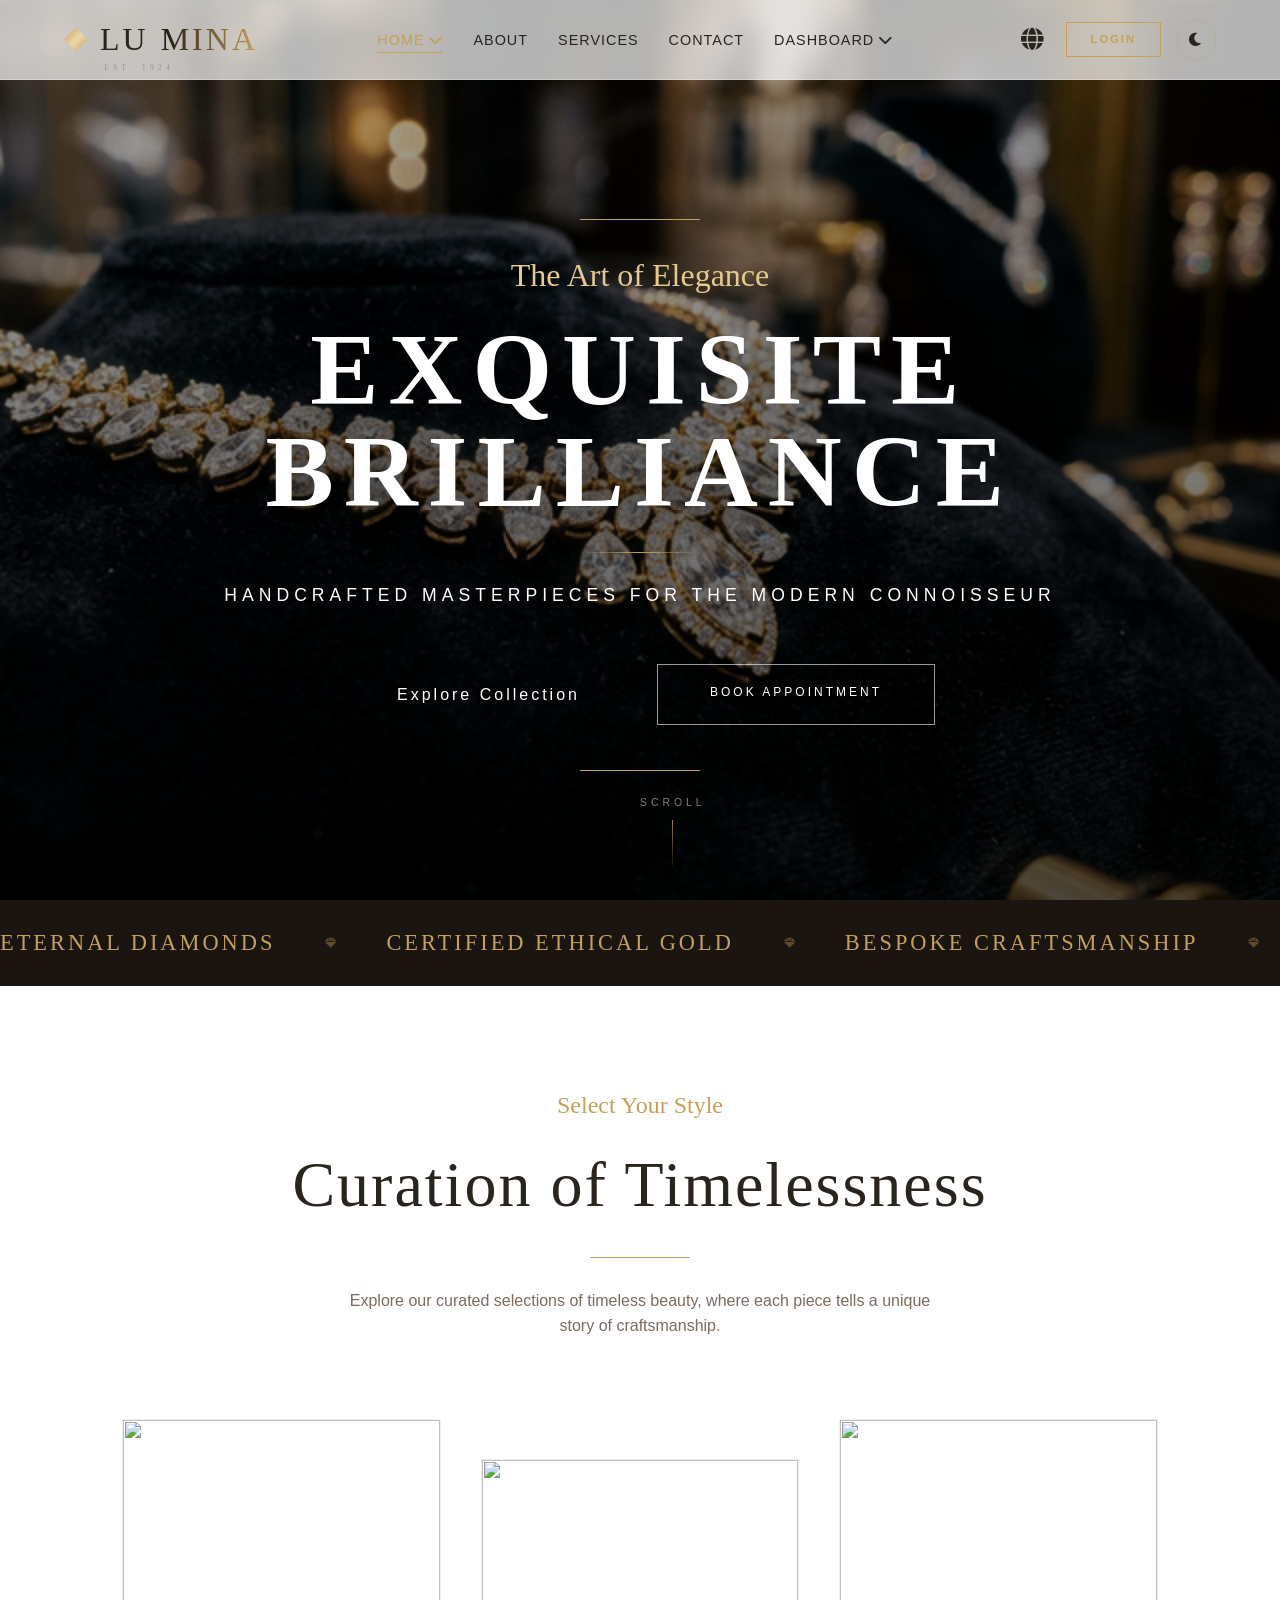
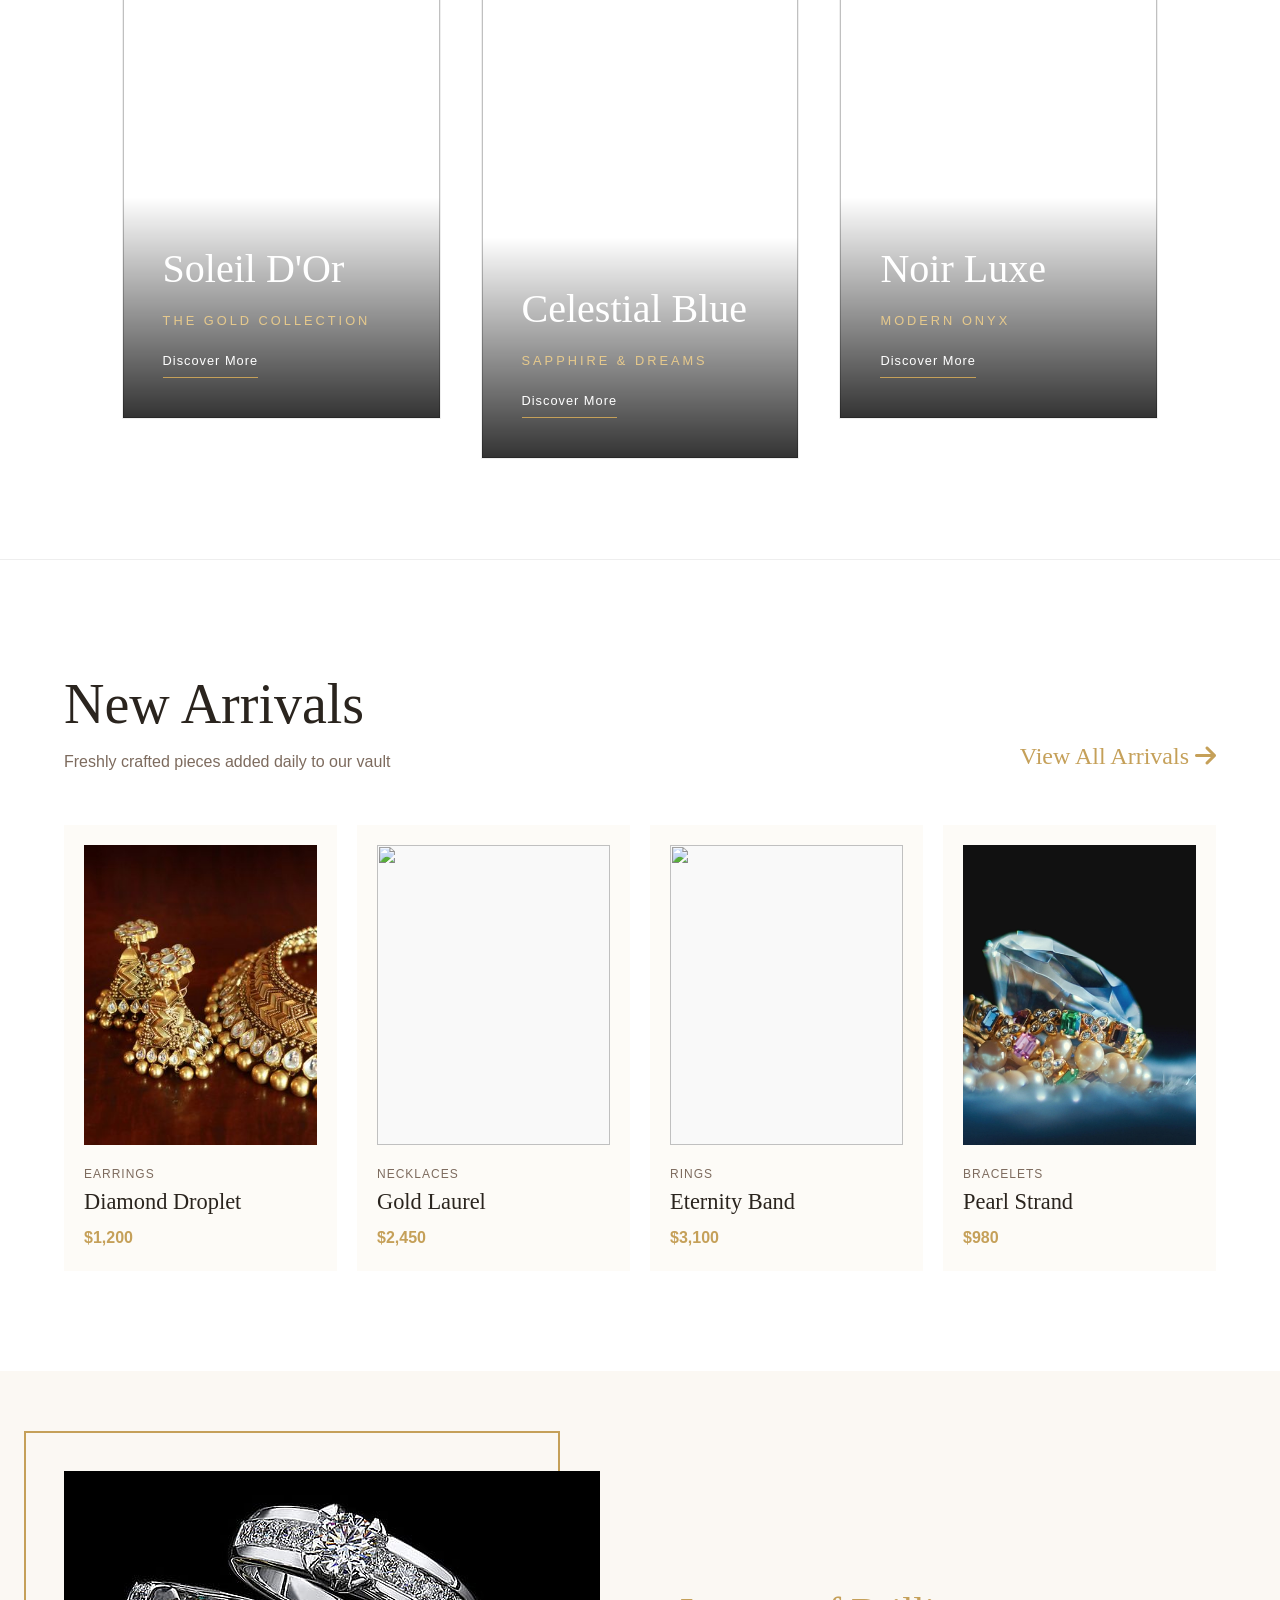
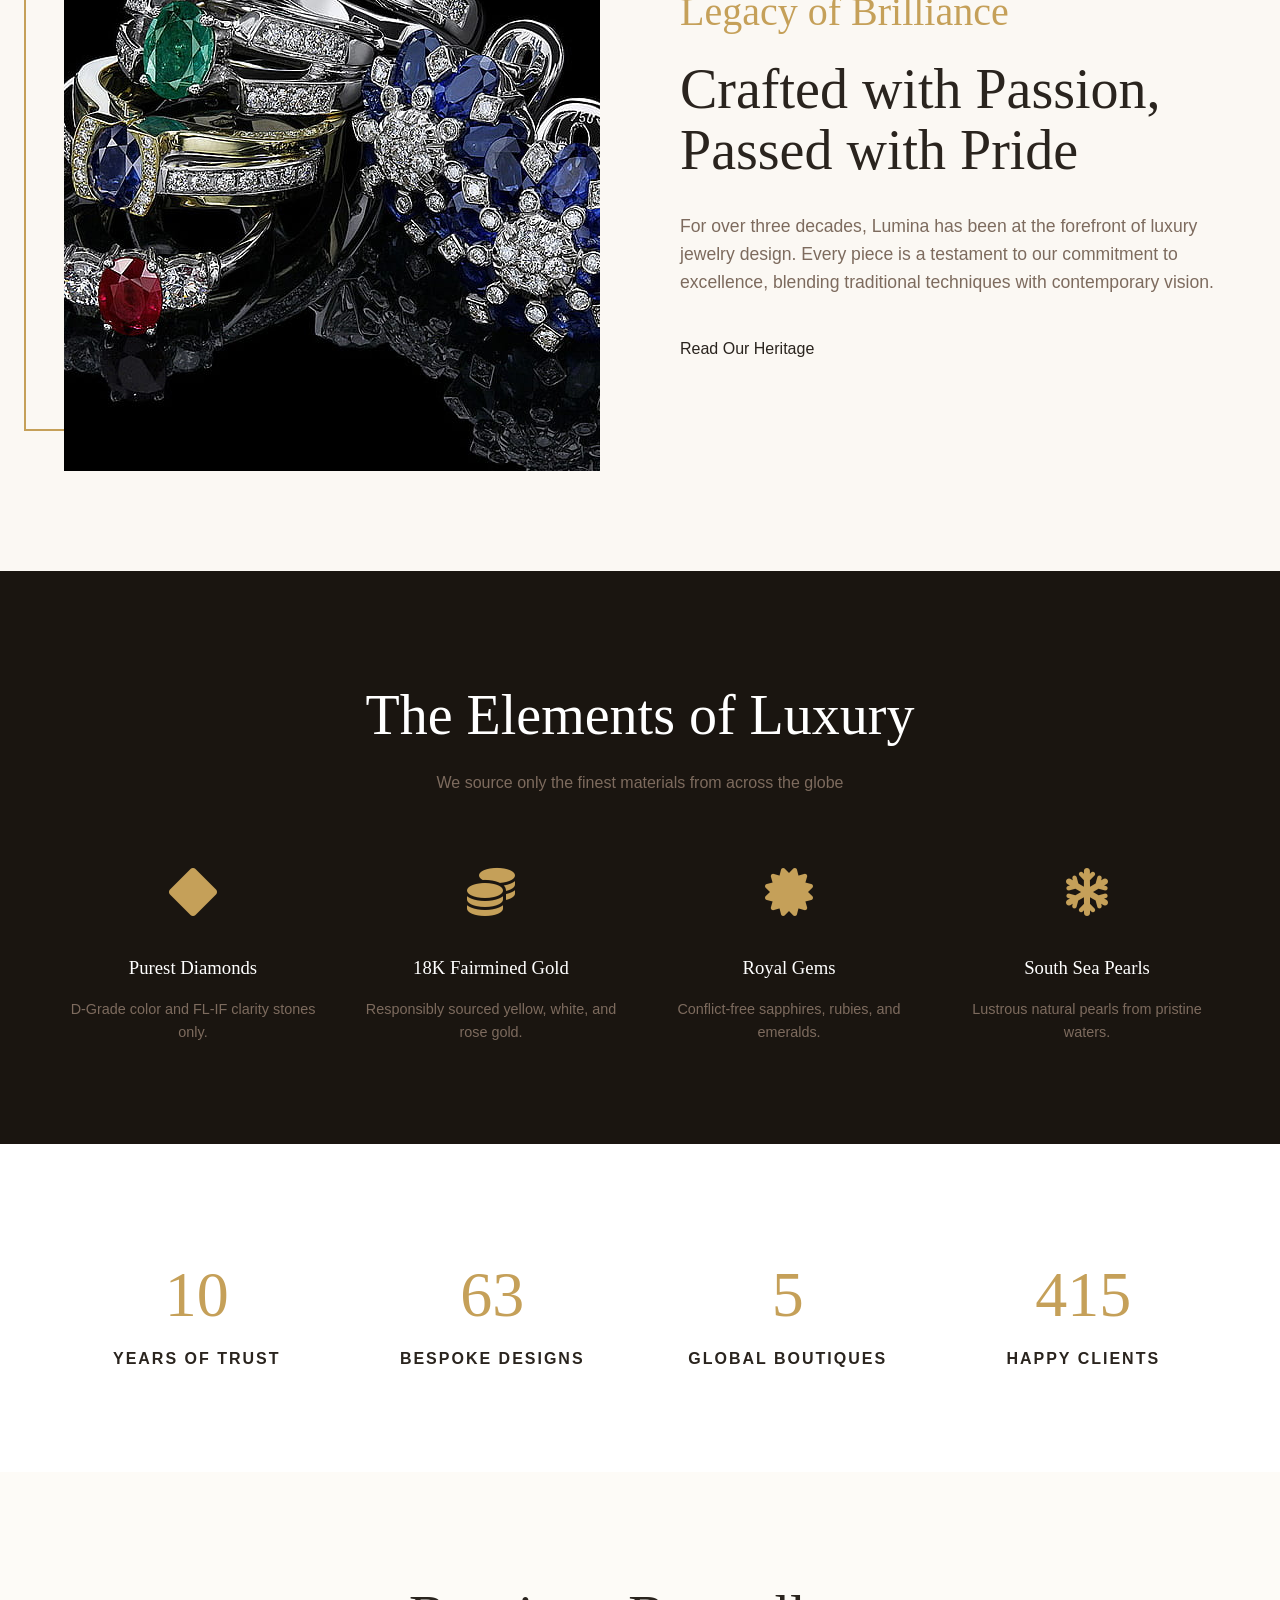
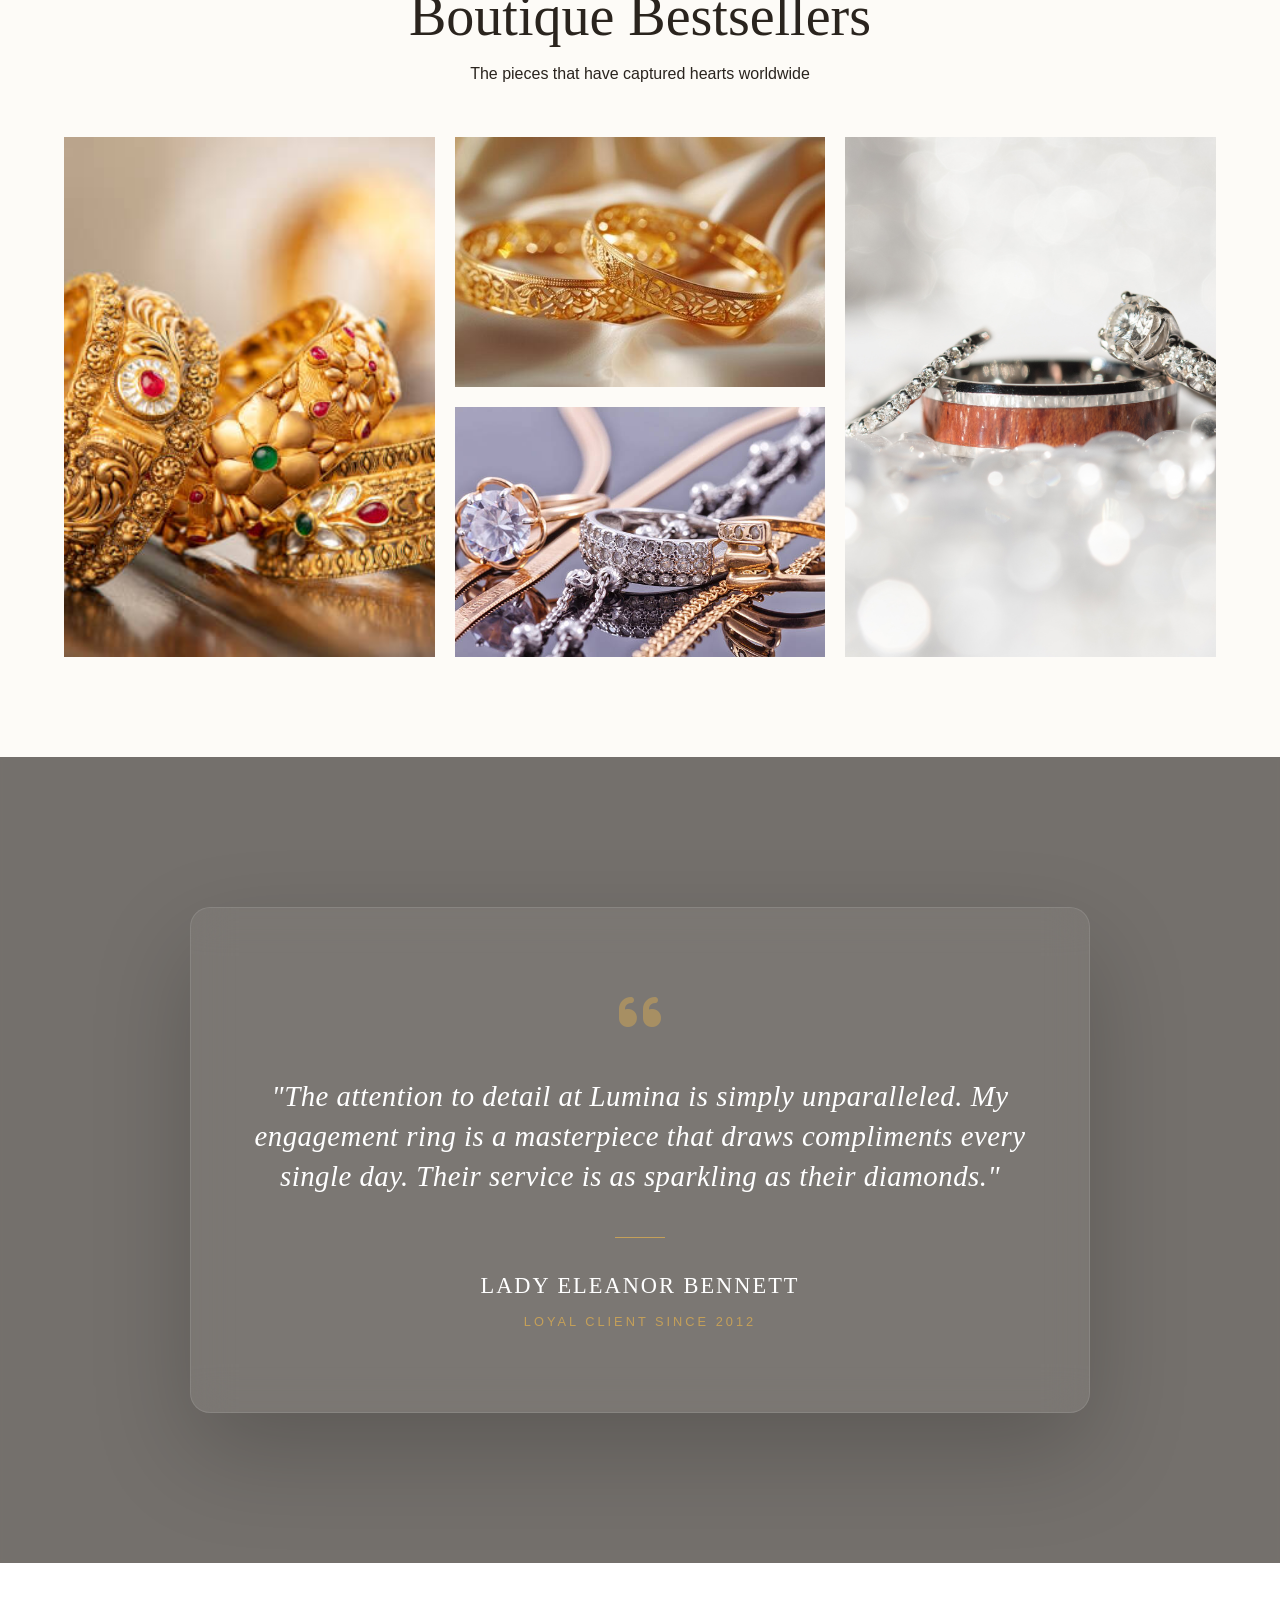
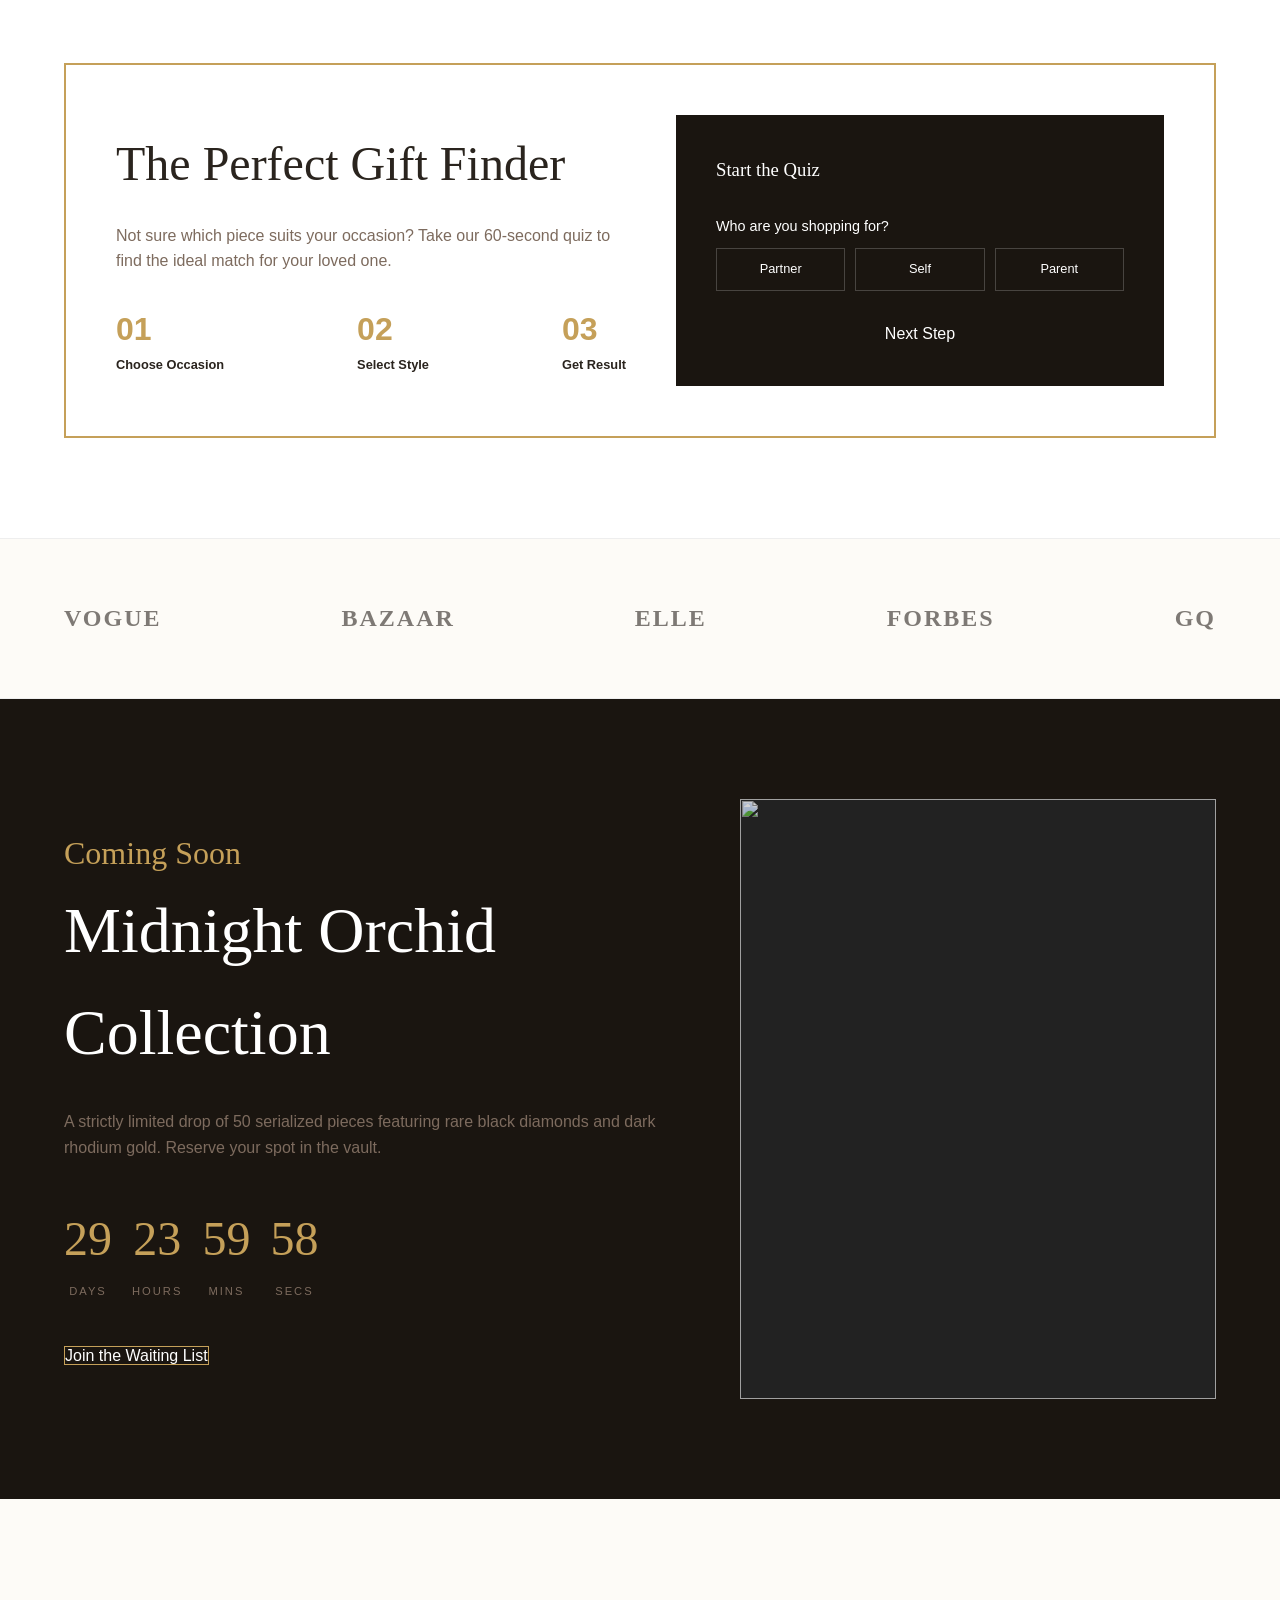
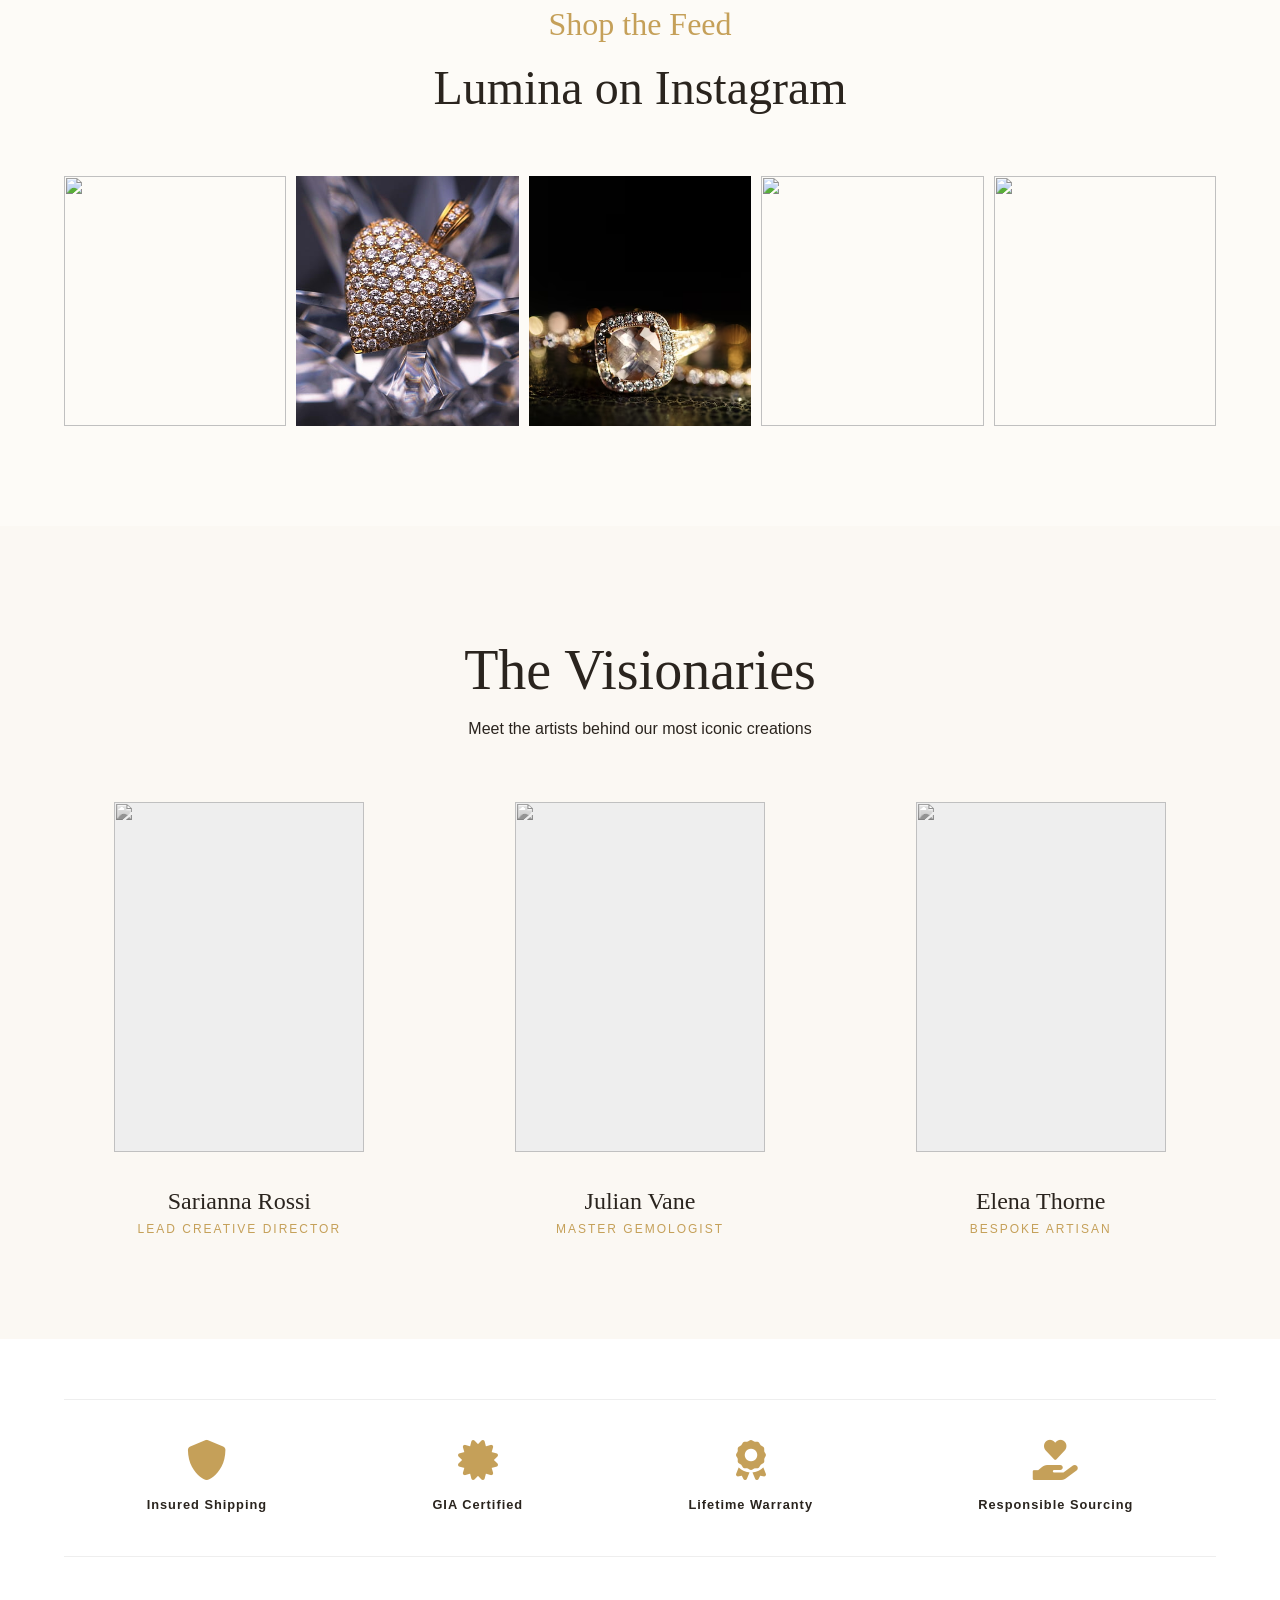
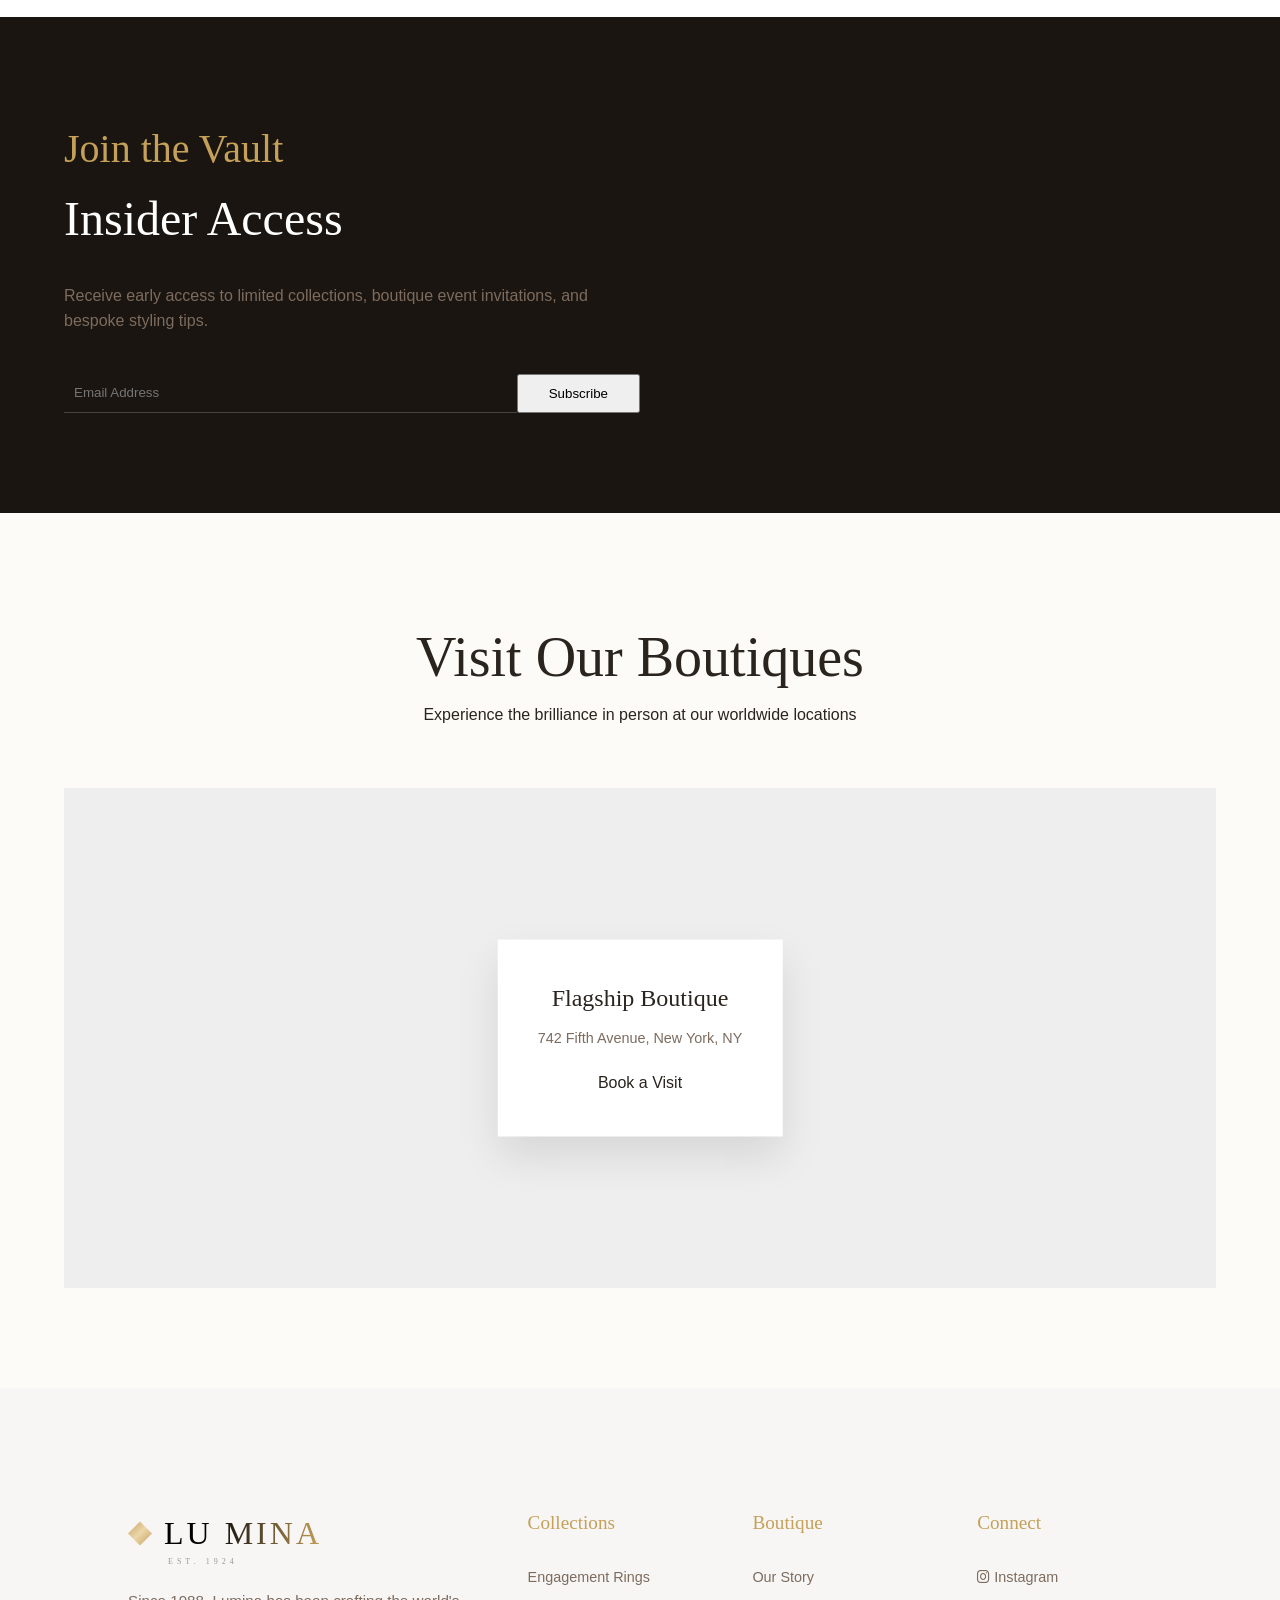
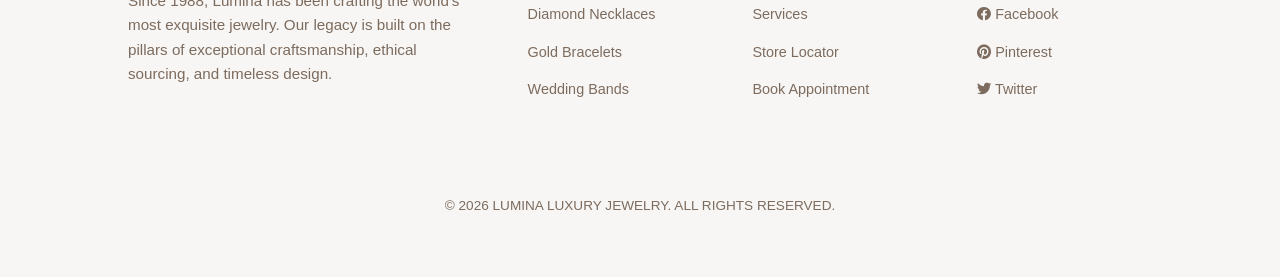
==== index.html @ 48d7bd96 "Standardize mobile navigation, optimize page layouts, and add active link indicators" ====
<!DOCTYPE html>
<html lang="en" dir="ltr">

<head>
    <meta charset="UTF-8">
    <meta name="viewport" content="width=device-width, initial-scale=1.0">
    <title>LUMINA | Premium Jewelry Store</title>

    <!-- Favicon -->
    <link rel="icon" type="image/svg+xml" href="favicon.svg">
    <link rel="icon" type="image/png" sizes="32x32" href="favicon.png">
    <link rel="apple-touch-icon" sizes="180x180" href="favicon.png">

    <meta name="description"
        content="Experience the ultimate in luxury jewelry. Exquisite diamonds, gold, and precious gems crafted for elegance.">
    <!-- CSS Links -->
    <link rel="stylesheet" href="css/style.css">
    <link rel="stylesheet" href="css/animations.css">
    <link rel="stylesheet" href="css/rtl.css">
    <link rel="stylesheet" href="css/mobile-nav.css">
    <link rel="stylesheet" href="css/theme.css">

    <!-- Font Awesome for Icons -->
    <link rel="stylesheet" href="https://cdnjs.cloudflare.com/ajax/libs/font-awesome/6.0.0/css/all.min.css">
</head>

<body>

    <!-- Header -->
    <header id="main-header">
        <a href="index.html" class="logo">LU<span>MINA</span></a>

        <nav>
            <ul>
                <li class="dropdown">
                    <a href="#" class="nav-link active">Home <i class="fas fa-chevron-down"></i></a>
                    <ul class="dropdown-menu">
                        <li><a href="index.html" class="active">Home 1</a></li>
                        <li><a href="home2.html">Home 2</a></li>
                    </ul>
                </li>
                <li><a href="about.html" class="nav-link">About</a></li>
                <li><a href="services.html" class="nav-link">Services</a></li>
                <li><a href="contact.html" class="nav-link">Contact</a></li>
                <li class="dropdown">
                    <a href="#" class="nav-link">Dashboard <i class="fas fa-chevron-down"></i></a>
                    <ul class="dropdown-menu">
                        <li><a href="user-dashboard.html">User Dashboard</a></li>
                        <li><a href="admin-dashboard.html">Admin Dashboard</a></li>
                    </ul>
                </li>
                <li class="mobile-only">
                    <a href="login.html" class="nav-login-btn">Login</a>
                </li>
            </ul>
        </nav>

        <div class="header-utils">
            <div class="desktop-only">
                <div class="globe-icon" title="Global">
                    <i class="fas fa-globe"></i>
                </div>
            </div>
            <a href="login.html" class="login-btn desktop-only">Login</a>
            <div class="mobile-globe">
                <div class="globe-icon" title="Toggle RTL/LTR">
                    <i class="fas fa-globe"></i>
                </div>
            </div>
            <button class="theme-toggle" id="theme-toggle" aria-label="Toggle dark/light mode" title="Toggle theme">
                <i class="fas fa-moon icon-moon"></i>
                <i class="fas fa-sun icon-sun"></i>
            </button>
            <button class="mobile-menu-toggle" id="menu-toggle" aria-label="Open navigation menu" aria-expanded="false">
                <span class="bar"></span>
                <span class="bar"></span>
                <span class="bar"></span>
            </button>
        </div>

    </header>

    <!-- Main Content -->
    <main>

        <!-- SECTION 01: HERO — Cinematic Entrance -->
        <section id="hero"
            style="padding: 90px 0 0; height: 100vh; display: flex; align-items: center; justify-content: center; position: relative; overflow: hidden;">

            <!-- Background layer: Ken Burns slow zoom -->
            <div style="
                position: absolute; inset: 0;
                background: url('assets/hero-bg.png') center/cover no-repeat;
                animation: heroBgZoom 10s ease-out forwards;
                transform-origin: center center;
            "></div>

            <!-- Dark gradient overlay -->
            <div
                style="position: absolute; inset: 0; background: linear-gradient(to bottom, rgba(0,0,0,0.3) 0%, rgba(0,0,0,0.55) 60%, rgba(0,0,0,0.7) 100%);">
            </div>

            <!-- Gold shimmer sweep (once on load) -->
            <div style="position: absolute; inset: 0; overflow: hidden; pointer-events: none; z-index: 1;">
                <div style="
                    position: absolute; top: 0; left: -100%;
                    width: 60%; height: 100%;
                    background: linear-gradient(105deg, transparent 40%, rgba(197,160,89,0.08) 50%, transparent 60%);
                    animation: heroShimmerSweep 2.4s ease forwards;
                    animation-delay: 0.5s;
                "></div>
            </div>

            <!-- Content -->
            <div style="z-index: 2; text-align: center; color: white; max-width: 1200px; padding: 20px 40px;">

                <!-- Thin gold line — expands from center -->
                <div style="
                    width: 0; height: 1px;
                    background: var(--accent-gold);
                    margin: 0 auto 30px;
                    animation: lineExpand 0.8s ease forwards;
                    animation-delay: 0.3s;
                "></div>

                <!-- Script tagline — fades in from above -->
                <span class="accent-font" style="
                    font-size: 2rem; display: block; margin-bottom: 18px;
                    color: var(--accent-gold-light);
                    opacity: 0;
                    animation: heroFadeDown 0.9s ease forwards;
                    animation-delay: 0.8s;
                ">The Art of Elegance</span>

                <!-- Main headline — rises up boldly -->
                <h1 class="hero-headline" style="
                    font-size: clamp(3.5rem, 8vw, 6.5rem);
                    line-height: 1; margin-bottom: 28px;
                    letter-spacing: 10px; text-transform: uppercase; font-weight: 700;
                    text-shadow: 0 10px 40px rgba(0,0,0,0.6);
                    opacity: 0;
                    animation: heroRiseUp 1.1s cubic-bezier(0.22, 1, 0.36, 1) forwards;
                    animation-delay: 1.2s;
                ">Exquisite<br>Brilliance</h1>

                <!-- Gold divider line -->
                <div style="
                    width: 0; height: 1px;
                    background: linear-gradient(to right, transparent, var(--accent-gold), transparent);
                    margin: 0 auto 28px;
                    animation: lineExpand 0.8s ease forwards;
                    animation-delay: 1.8s;
                "></div>

                <!-- Subheading — fades up -->
                <p class="hero-subheading" style="
                    font-size: 1.1rem; letter-spacing: 5px; text-transform: uppercase;
                    margin-bottom: 55px; font-weight: 300; opacity: 0;
                    animation: heroFadeUp 1s ease forwards;
                    animation-delay: 2.1s;
                    padding: 0 10px;
                ">Handcrafted Masterpieces for the Modern Connoisseur</p>

                <!-- Buttons — pop in together (horizontal layout for desktop, vertical for mobile) -->
                <div class="hero-buttons" style="
                    display: flex; gap: 25px; justify-content: center;
                    opacity: 0;
                    animation: heroFadeUp 0.8s ease forwards;
                    animation-delay: 2.5s;
                ">
                    <a href="#collection" class="btn-gold" style="padding: 18px 52px; letter-spacing: 3px;">Explore
                        Collection</a>
                    <a href="#" style="
                        padding: 18px 52px; border: 1px solid rgba(255,255,255,0.6);
                        text-transform: uppercase; font-size: 0.75rem; letter-spacing: 3px;
                        color: white; background: transparent; transition: all 0.3s;
                    ">Book Appointment</a>
                </div>

                <!-- Mobile-specific styles -->
                <style>
                    @media (max-width: 768px) {
                        .hero-buttons {
                            flex-direction: column !important;
                            gap: 20px !important;
                            align-items: center !important;
                        }

                        .hero-buttons a {
                            width: 100% !important;
                            max-width: 300px !important;
                            text-align: center !important;
                            display: block !important;
                        }

                        .hero-subheading {
                            padding: 0 20px !important;
                            font-size: 0.9rem !important;
                        }

                        .hero-headline {
                            font-size: clamp(2.5rem, 6vw, 4rem) !important;
                            letter-spacing: 6px !important;
                        }

                        .collection-grid {
                            grid-template-columns: 1fr !important;
                            gap: 30px !important;
                            padding: 0 5% !important;
                        }

                        .collection-item {
                            height: 400px !important;
                            margin-top: 0 !important;
                        }

                        .arrivals-grid {
                            grid-template-columns: 1fr !important;
                            gap: 25px !important;
                        }

                        .arrivals-header {
                            flex-direction: column !important;
                            align-items: center !important;
                            text-align: center !important;
                            gap: 20px !important;
                        }

                        #craft {
                            flex-direction: column !important;
                            padding: 80px 20px !important;
                            gap: 60px !important;
                        }

                        #craft .reveal-left,
                        #craft .reveal-right {
                            flex: none !important;
                            width: 100% !important;
                        }

                        #craft .reveal-left {
                            margin-bottom: 20px;
                        }

                        #craft .reveal-left>div:first-child {
                            height: 400px !important;
                        }

                        #craft .reveal-left>div[style*="border"] {
                            top: -20px !important;
                            left: -20px !important;
                            width: 100% !important;
                            height: 100% !important;
                        }

                        #craft .reveal-right {
                            text-align: center !important;
                        }

                        #craft .reveal-right h2 {
                            font-size: 2.5rem !important;
                        }

                        #materials {
                            padding: 80px 5% !important;
                        }

                        #materials>div[style*="grid"] {
                            grid-template-columns: repeat(2, 1fr) !important;
                            gap: 30px 15px !important;
                        }

                        #materials h2 {
                            font-size: 2.5rem !important;
                        }

                        #stats>div[style*="grid"] {
                            grid-template-columns: repeat(2, 1fr) !important;
                            gap: 40px 15px !important;
                        }

                        .stat-number {
                            font-size: 3rem !important;
                        }

                        #bestsellers {
                            padding: 10px 5% 40px !important;
                        }

                        #bestsellers>div:first-child {
                            margin-bottom: 0 !important;
                        }

                        #bestsellers h2 {
                            margin: 0 !important;
                        }

                        #bestsellers p {
                            display: none !important;
                        }

                        #bestsellers>div:last-child {
                            margin-top: -20px !important;
                        }

                        #bestsellers>div[style*="grid"] {
                            grid-template-columns: 1fr !important;
                            grid-auto-rows: auto !important;
                            gap: 30px !important;
                        }

                        #bestsellers .reveal {
                            grid-row: auto !important;
                            height: 400px !important;
                        }

                        #gift-finder>div {
                            flex-direction: column !important;
                            padding: 30px !important;
                        }

                        #gift-finder .reveal-left {
                            padding-right: 0 !important;
                            margin-bottom: 40px;
                        }

                        #gift-finder .reveal-right {
                            width: 100% !important;
                        }

                        #press>div {
                            flex-wrap: wrap !important;
                            justify-content: center !important;
                            gap: 30px !important;
                        }

                        #limited-drop {
                            flex-direction: column !important;
                            gap: 60px !important;
                            padding: 80px 20px !important;
                        }

                        #limited-drop .reveal-left,
                        #limited-drop .reveal-right {
                            flex: none !important;
                            width: 100% !important;
                        }

                        #limited-drop h2 {
                            font-size: 2.5rem !important;
                        }

                        #limited-drop .reveal-right {
                            height: 400px !important;
                        }

                        #timeline>div:last-child {
                            flex-direction: column !important;
                            align-items: center !important;
                            gap: 40px !important;
                        }

                        #timeline .reveal {
                            width: 100% !important;
                            margin-top: 0 !important;
                        }

                        #timeline>div:last-child>div:nth-child(even) {
                            margin-top: 0 !important;
                        }

                        #instagram>div:last-child {
                            grid-template-columns: 1fr !important;
                        }

                        #designers>div:last-child {
                            grid-template-columns: 1fr !important;
                            gap: 40px !important;
                        }

                        #trust>div {
                            display: grid !important;
                            grid-template-columns: repeat(2, 1fr) !important;
                            gap: 40px 20px !important;
                            padding: 40px 0 !important;
                            justify-items: center !important;
                        }

                        #newsletter {
                            flex-direction: column !important;
                        }

                        #newsletter .reveal-left {
                            padding: 60px 5% !important;
                        }

                        #newsletter .reveal-right {
                            height: 300px !important;
                        }
                    }
                </style>

                <!-- Bottom thin gold line -->
                <div style="
                    width: 0; height: 1px;
                    background: var(--accent-gold);
                    margin: 45px auto 0;
                    animation: lineExpand 0.8s ease forwards;
                    animation-delay: 2.8s;
                "></div>
            </div>

            <!-- Scroll indicator -->
            <div style="
                position: absolute; bottom: 30px; left: 50%; transform: translateX(-50%);
                display: flex; flex-direction: column; align-items: center; gap: 8px;
                opacity: 0; animation: heroFadeUp 1s ease forwards; animation-delay: 3.2s;
                z-index: 3;
            ">
                <span
                    style="font-size: 0.65rem; letter-spacing: 4px; text-transform: uppercase; color: rgba(255,255,255,0.5);">Scroll</span>
                <div
                    style="width: 1px; height: 50px; background: linear-gradient(to bottom, rgba(197,160,89,0.8), transparent); animation: scrollPulse 1.5s ease-in-out infinite; animation-delay: 3.5s;">
                </div>
            </div>
        </section>

        <!-- SECTION 02: BRAND MARQUEE -->
        <section id="marquee" style="padding: 25px 0; background: var(--secondary-bg); overflow: hidden; width: 100%;">
            <!-- Single row train ticker: two copies side by side, animated left -->
            <div style="display: flex; width: max-content; animation: marquee 22s linear infinite;">
                <!-- Copy 1 -->
                <div style="display: flex; align-items: center; gap: 50px; padding-right: 50px; white-space: nowrap;">
                    <span
                        style="color: var(--accent-gold); font-family: var(--font-serif); font-size: 1.4rem; letter-spacing: 3px; text-transform: uppercase;">Eternal
                        Diamonds</span>
                    <i class="fas fa-gem" style="color: rgba(197,160,89,0.4); font-size: 0.7rem;"></i>
                    <span
                        style="color: var(--accent-gold); font-family: var(--font-serif); font-size: 1.4rem; letter-spacing: 3px; text-transform: uppercase;">Certified
                        Ethical Gold</span>
                    <i class="fas fa-gem" style="color: rgba(197,160,89,0.4); font-size: 0.7rem;"></i>
                    <span
                        style="color: var(--accent-gold); font-family: var(--font-serif); font-size: 1.4rem; letter-spacing: 3px; text-transform: uppercase;">Bespoke
                        Craftsmanship</span>
                    <i class="fas fa-gem" style="color: rgba(197,160,89,0.4); font-size: 0.7rem;"></i>
                    <span
                        style="color: var(--accent-gold); font-family: var(--font-serif); font-size: 1.4rem; letter-spacing: 3px; text-transform: uppercase;">Limited
                        Edition Design</span>
                    <i class="fas fa-gem" style="color: rgba(197,160,89,0.4); font-size: 0.7rem;"></i>
                    <span
                        style="color: var(--accent-gold); font-family: var(--font-serif); font-size: 1.4rem; letter-spacing: 3px; text-transform: uppercase;">Milan
                        Atelier Heritage</span>
                    <i class="fas fa-gem" style="color: rgba(197,160,89,0.4); font-size: 0.7rem;"></i>
                    <span
                        style="color: var(--accent-gold); font-family: var(--font-serif); font-size: 1.4rem; letter-spacing: 3px; text-transform: uppercase;">GIA
                        Certified Gems</span>
                    <i class="fas fa-gem" style="color: rgba(197,160,89,0.4); font-size: 0.7rem;"></i>
                </div>
                <!-- Copy 2 — identical, creates the seamless loop -->
                <div style="display: flex; align-items: center; gap: 50px; padding-right: 50px; white-space: nowrap;">
                    <span
                        style="color: var(--accent-gold); font-family: var(--font-serif); font-size: 1.4rem; letter-spacing: 3px; text-transform: uppercase;">Eternal
                        Diamonds</span>
                    <i class="fas fa-gem" style="color: rgba(197,160,89,0.4); font-size: 0.7rem;"></i>
                    <span
                        style="color: var(--accent-gold); font-family: var(--font-serif); font-size: 1.4rem; letter-spacing: 3px; text-transform: uppercase;">Certified
                        Ethical Gold</span>
                    <i class="fas fa-gem" style="color: rgba(197,160,89,0.4); font-size: 0.7rem;"></i>
                    <span
                        style="color: var(--accent-gold); font-family: var(--font-serif); font-size: 1.4rem; letter-spacing: 3px; text-transform: uppercase;">Bespoke
                        Craftsmanship</span>
                    <i class="fas fa-gem" style="color: rgba(197,160,89,0.4); font-size: 0.7rem;"></i>
                    <span
                        style="color: var(--accent-gold); font-family: var(--font-serif); font-size: 1.4rem; letter-spacing: 3px; text-transform: uppercase;">Limited
                        Edition Design</span>
                    <i class="fas fa-gem" style="color: rgba(197,160,89,0.4); font-size: 0.7rem;"></i>
                    <span
                        style="color: var(--accent-gold); font-family: var(--font-serif); font-size: 1.4rem; letter-spacing: 3px; text-transform: uppercase;">Milan
                        Atelier Heritage</span>
                    <i class="fas fa-gem" style="color: rgba(197,160,89,0.4); font-size: 0.7rem;"></i>
                    <span
                        style="color: var(--accent-gold); font-family: var(--font-serif); font-size: 1.4rem; letter-spacing: 3px; text-transform: uppercase;">GIA
                        Certified Gems</span>
                    <i class="fas fa-gem" style="color: rgba(197,160,89,0.4); font-size: 0.7rem;"></i>
                </div>
            </div>
        </section>

        <!-- SECTION 03: FEATURED COLLECTIONS -->
        <section id="collection" style="background: #fff; border-bottom: 1px solid #eee;">
            <div style="text-align: center; margin-bottom: 80px;">
                <span class="accent-font"
                    style="font-size: 1.5rem; color: var(--accent-gold); display: block; margin-bottom: 10px;">Select
                    Your Style</span>
                <h2 class="reveal" style="font-size: 4rem; margin-bottom: 20px; letter-spacing: 2px;">Curation of
                    Timelessness</h2>
                <div class="reveal"
                    style="width: 100px; height: 1px; background: var(--accent-gold); margin: 0 auto 30px;"></div>
                <p class="reveal" style="max-width: 600px; margin: 0 auto; color: var(--text-muted);">Explore our
                    curated selections of timeless beauty, where each piece tells a unique story of craftsmanship.</p>
            </div>
            <div class="collection-grid"
                style="display: grid; grid-template-columns: repeat(3, 1fr); gap: 40px; padding: 0 5%;">
                <div class="collection-item reveal hover-zoom"
                    style="position: relative; height: 600px; border: 1px solid #eee; overflow: hidden;">
                    <img src="https://images.unsplash.com/photo-1599643477877-530eb83abc8e?auto=format&fit=crop&q=80&w=800"
                        style="width: 100%; height: 100%; object-fit: cover;">
                    <div
                        style="position: absolute; bottom: 0; left: 0; width: 100%; padding: 40px; background: linear-gradient(transparent, rgba(0,0,0,0.8)); color: white;">
                        <h3 class="serif" style="font-size: 2.5rem; margin-bottom: 10px;">Soleil D'Or</h3>
                        <p
                            style="text-transform: uppercase; font-size: 0.8rem; letter-spacing: 3px; color: var(--accent-gold-light);">
                            The Gold Collection</p>
                        <a href="#"
                            style="display: inline-block; margin-top: 20px; color: white; border-bottom: 1px solid var(--accent-gold); padding-bottom: 5px; font-size: 0.8rem; letter-spacing: 1px;">Discover
                            More</a>
                    </div>
                </div>
                <div class="collection-item reveal hover-zoom"
                    style="position: relative; height: 600px; border: 1px solid #eee; overflow: hidden; margin-top: 40px;">
                    <img src="https://images.unsplash.com/photo-1535632066927-ab7c9ab60908?auto=format&fit=crop&q=80&w=800"
                        style="width: 100%; height: 100%; object-fit: cover;">
                    <div
                        style="position: absolute; bottom: 0; left: 0; width: 100%; padding: 40px; background: linear-gradient(transparent, rgba(0,0,0,0.8)); color: white;">
                        <h3 class="serif" style="font-size: 2.5rem; margin-bottom: 10px;">Celestial Blue</h3>
                        <p
                            style="text-transform: uppercase; font-size: 0.8rem; letter-spacing: 3px; color: var(--accent-gold-light);">
                            Sapphire & Dreams</p>
                        <a href="#"
                            style="display: inline-block; margin-top: 20px; color: white; border-bottom: 1px solid var(--accent-gold); padding-bottom: 5px; font-size: 0.8rem; letter-spacing: 1px;">Discover
                            More</a>
                    </div>
                </div>
                <div class="collection-item reveal hover-zoom"
                    style="position: relative; height: 600px; border: 1px solid #eee; overflow: hidden;">
                    <img src="https://images.unsplash.com/photo-1601121141461-9d6647bca1ed?auto=format&fit=crop&q=80&w=800"
                        style="width: 100%; height: 100%; object-fit: cover;">
                    <div
                        style="position: absolute; bottom: 0; left: 0; width: 100%; padding: 40px; background: linear-gradient(transparent, rgba(0,0,0,0.8)); color: white;">
                        <h3 class="serif" style="font-size: 2.5rem; margin-bottom: 10px;">Noir Luxe</h3>
                        <p
                            style="text-transform: uppercase; font-size: 0.8rem; letter-spacing: 3px; color: var(--accent-gold-light);">
                            Modern Onyx</p>
                        <a href="#"
                            style="display: inline-block; margin-top: 20px; color: white; border-bottom: 1px solid var(--accent-gold); padding-bottom: 5px; font-size: 0.8rem; letter-spacing: 1px;">Discover
                            More</a>
                    </div>
                </div>
            </div>
        </section>

        <!-- SECTION 04: NEW ARRIVALS -->
        <section id="arrivals" style="background: #fff;">
            <div class="arrivals-header"
                style="display: flex; justify-content: space-between; align-items: flex-end; margin-bottom: 50px;">
                <div class="reveal-left">
                    <h2 style="font-size: 3.5rem;">New Arrivals</h2>
                    <p style="color: var(--text-muted);">Freshly crafted pieces added daily to our vault</p>
                </div>
                <a href="#" class="reveal-right accent-font" style="font-size: 1.5rem;">View All Arrivals <i
                        class="fas fa-arrow-right"></i></a>
            </div>
            <div class="arrivals-grid" style="display: grid; grid-template-columns: repeat(4, 1fr); gap: 20px;">
                <!-- Product Card -->
                <div class="reveal" style="background: var(--primary-bg); padding: 20px; transition: 0.5s;">
                    <div class="hover-zoom" style="height: 300px; background: #f9f9f9; margin-bottom: 20px;">
                        <img src="assets/j1.jpg" style="width: 100%; height: 100%; object-fit: cover;">
                    </div>
                    <p
                        style="font-size: 0.75rem; text-transform: uppercase; letter-spacing: 1px; color: var(--text-muted);">
                        Earrings</p>
                    <h4 style="font-size: 1.4rem; margin-bottom: 5px;">Diamond Droplet</h4>
                    <p style="color: var(--accent-gold); font-weight: 600;">$1,200</p>
                </div>
                <div class="reveal" style="background: var(--primary-bg); padding: 20px; transition: 0.5s; --order: 1">
                    <div class="hover-zoom" style="height: 300px; background: #f9f9f9; margin-bottom: 20px;">
                        <img src="https://images.unsplash.com/photo-1605100804763-247f67b3557e?auto=format&fit=crop&q=80&w=600"
                            style="width: 100%; height: 100%; object-fit: cover;">
                    </div>
                    <p
                        style="font-size: 0.75rem; text-transform: uppercase; letter-spacing: 1px; color: var(--text-muted);">
                        Necklaces</p>
                    <h4 style="font-size: 1.4rem; margin-bottom: 5px;">Gold Laurel</h4>
                    <p style="color: var(--accent-gold); font-weight: 600;">$2,450</p>
                </div>
                <div class="reveal" style="background: var(--primary-bg); padding: 20px; transition: 0.5s; --order: 2">
                    <div class="hover-zoom" style="height: 300px; background: #f9f9f9; margin-bottom: 20px;">
                        <img src="https://images.unsplash.com/photo-1602173574767-37ac01994b2a?auto=format&fit=crop&q=80&w=600"
                            style="width: 100%; height: 100%; object-fit: cover;">
                    </div>
                    <p
                        style="font-size: 0.75rem; text-transform: uppercase; letter-spacing: 1px; color: var(--text-muted);">
                        Rings</p>
                    <h4 style="font-size: 1.4rem; margin-bottom: 5px;">Eternity Band</h4>
                    <p style="color: var(--accent-gold); font-weight: 600;">$3,100</p>
                </div>
                <div class="reveal" style="background: var(--primary-bg); padding: 20px; transition: 0.5s; --order: 3">
                    <div class="hover-zoom" style="height: 300px; background: #f9f9f9; margin-bottom: 20px;">
                        <img src="assets/j2.jpg" style="width: 100%; height: 100%; object-fit: cover;">
                    </div>
                    <p
                        style="font-size: 0.75rem; text-transform: uppercase; letter-spacing: 1px; color: var(--text-muted);">
                        Bracelets</p>
                    <h4 style="font-size: 1.4rem; margin-bottom: 5px;">Pearl Strand</h4>
                    <p style="color: var(--accent-gold); font-weight: 600;">$980</p>
                </div>
            </div>
        </section>

        <!-- SECTION 05: THE CRAFT STORY -->
        <section id="craft" style="display: flex; gap: 80px; align-items: center; background: #fbf8f3;">
            <div class="reveal-left" style="flex: 1; position: relative;">
                <div style="width: 100%; height: 600px; background: #e0e0e0; position: relative; z-index: 2;">
                    <img src="assets/j8.jpg" style="width: 100%; height: 100%; object-fit: cover;">
                </div>
                <div
                    style="position: absolute; top: -40px; left: -40px; width: 100%; height: 100%; border: 2px solid var(--accent-gold); z-index: 1;">
                </div>
            </div>
            <div class="reveal-right" style="flex: 1;">
                <h3 class="accent-font" style="font-size: 2.5rem; margin-bottom: 15px;">Legacy of Brilliance</h3>
                <h2 style="font-size: 3.5rem; margin-bottom: 30px; line-height: 1.1;">Crafted with Passion,<br>Passed
                    with Pride</h2>
                <p style="font-size: 1.1rem; color: var(--text-muted); margin-bottom: 40px;">For over three decades,
                    Lumina has been at the forefront of luxury jewelry design. Every piece is a testament to our
                    commitment to excellence, blending traditional techniques with contemporary vision.</p>
                <a href="#" class="btn-gold">Read Our Heritage</a>
            </div>
        </section>

        <!-- SECTION 06: MATERIAL SHOWCASE -->
        <section id="materials" style="background: var(--secondary-bg); color: white; text-align: center;">
            <h2 class="reveal" style="font-size: 3.5rem; margin-bottom: 10px;">The Elements of Luxury</h2>
            <p class="reveal" style="color: var(--text-muted); margin-bottom: 60px;">We source only the finest materials
                from across the globe</p>
            <div style="display: grid; grid-template-columns: repeat(4, 1fr); gap: 40px;">
                <div class="reveal stagger-child">
                    <div class="float-anim" style="font-size: 3rem; color: var(--accent-gold); margin-bottom: 20px;"><i
                            class="fas fa-diamond"></i></div>
                    <h3 style="margin-bottom: 15px;">Purest Diamonds</h3>
                    <p style="font-size: 0.9rem; color: var(--text-muted);">D-Grade color and FL-IF clarity stones only.
                    </p>
                </div>
                <div class="reveal stagger-child" style="--order: 1">
                    <div class="float-anim"
                        style="font-size: 3rem; color: var(--accent-gold); margin-bottom: 20px; animation-delay: 0.5s;">
                        <i class="fas fa-coins"></i>
                    </div>
                    <h3 style="margin-bottom: 15px;">18K Fairmined Gold</h3>
                    <p style="font-size: 0.9rem; color: var(--text-muted);">Responsibly sourced yellow, white, and rose
                        gold.</p>
                </div>
                <div class="reveal stagger-child" style="--order: 2">
                    <div class="float-anim"
                        style="font-size: 3rem; color: var(--accent-gold); margin-bottom: 20px; animation-delay: 1s;"><i
                            class="fas fa-certificate"></i></div>
                    <h3 style="margin-bottom: 15px;">Royal Gems</h3>
                    <p style="font-size: 0.9rem; color: var(--text-muted);">Conflict-free sapphires, rubies, and
                        emeralds.</p>
                </div>
                <div class="reveal stagger-child" style="--order: 3">
                    <div class="float-anim"
                        style="font-size: 3rem; color: var(--accent-gold); margin-bottom: 20px; animation-delay: 1.5s;">
                        <i class="fas fa-snowflake"></i>
                    </div>
                    <h3 style="margin-bottom: 15px;">South Sea Pearls</h3>
                    <p style="font-size: 0.9rem; color: var(--text-muted);">Lustrous natural pearls from pristine
                        waters.</p>
                </div>
            </div>
        </section>

        <!-- SECTION 07: WHY CHOOSE US -->
        <section id="stats" style="background: white;">
            <div style="display: grid; grid-template-columns: repeat(4, 1fr); gap: 30px; text-align: center;">
                <div class="reveal">
                    <div class="stat-number serif" data-target="25" style="font-size: 4rem; color: var(--accent-gold);">
                        0</div>
                    <p style="text-transform: uppercase; letter-spacing: 2px; font-weight: 600;">Years of Trust</p>
                </div>
                <div class="reveal" style="--order: 1">
                    <div class="stat-number serif" data-target="150"
                        style="font-size: 4rem; color: var(--accent-gold);">0</div>
                    <p style="text-transform: uppercase; letter-spacing: 2px; font-weight: 600;">Bespoke Designs</p>
                </div>
                <div class="reveal" style="--order: 2">
                    <div class="stat-number serif" data-target="12" style="font-size: 4rem; color: var(--accent-gold);">
                        0</div>
                    <p style="text-transform: uppercase; letter-spacing: 2px; font-weight: 600;">Global Boutiques</p>
                </div>
                <div class="reveal" style="--order: 3">
                    <div class="stat-number serif" data-target="980"
                        style="font-size: 4rem; color: var(--accent-gold);">0</div>
                    <p style="text-transform: uppercase; letter-spacing: 2px; font-weight: 600;">Happy Clients</p>
                </div>
            </div>
        </section>



        <!-- SECTION 10: BESTSELLERS -->
        <section id="bestsellers" style="background: #fdfbf7;">
            <div style="text-align: center; margin-bottom: 50px;">
                <h2 class="reveal" style="font-size: 3.5rem;">Boutique Bestsellers</h2>
                <p class="reveal">The pieces that have captured hearts worldwide</p>
            </div>
            <div style="display: grid; grid-template-columns: repeat(3, 1fr); grid-auto-rows: 250px; gap: 20px;">
                <div class="reveal hover-zoom" style="grid-row: span 2; position: relative;">
                    <img src="assets/j5.jpg" style="width: 100%; height: 100%; object-fit: cover;">
                </div>
                <div class="reveal hover-zoom" style="position: relative;">
                    <img src="assets/j6.jpg" style="width: 100%; height: 100%; object-fit: cover;">
                </div>
                <div class="reveal hover-zoom" style="grid-row: span 2; position: relative;">
                    <img src="assets/j7.jpg" style="width: 100%; height: 100%; object-fit: cover;">
                </div>
                <div class="reveal hover-zoom" style="position: relative;">
                    <img src="assets/j9.jpg" style="width: 100%; height: 100%; object-fit: cover;">
                </div>
            </div>
        </section>

        <!-- SECTION 11: TESTIMONIALS -->
        <section id="testimonials"
            style="background: url('https://images.unsplash.com/photo-1518481612222-68bbe170304a?auto=format&fit=crop&q=80&w=1600') center/cover fixed; padding: 150px 0;">
            <div
                style="position: absolute; top: 0; left: 0; width: 100%; height: 100%; background: rgba(26, 21, 16, 0.6); backdrop-filter: blur(2px);">
            </div>
            <div class="reveal"
                style="position: relative; z-index: 2; max-width: 900px; margin: 0 auto; background: rgba(255,255,255,0.05); backdrop-filter: blur(20px); -webkit-backdrop-filter: blur(20px); padding: 80px 60px; border: 1px solid rgba(255,255,255,0.1); border-radius: 20px; box-shadow: 0 40px 100px rgba(0,0,0,0.2); text-align: center; color: white;">
                <i class="fas fa-quote-left"
                    style="font-size: 3rem; color: var(--accent-gold); opacity: 0.6; margin-bottom: 40px; display: block;"></i>
                <p
                    style="font-size: 1.8rem; font-family: var(--font-serif); font-style: italic; margin-bottom: 40px; line-height: 1.4; letter-spacing: 0.5px;">
                    "The attention to detail at Lumina is simply unparalleled. My engagement ring is a masterpiece that
                    draws compliments every single day. Their service is as sparkling as their diamonds."</p>
                <div style="width: 50px; height: 1px; background: var(--accent-gold); margin: 0 auto 30px;"></div>
                <h4 style="font-size: 1.4rem; margin-bottom: 8px; letter-spacing: 2px; text-transform: uppercase;">Lady
                    Eleanor Bennett</h4>
                <p
                    style="text-transform: uppercase; font-size: 0.8rem; letter-spacing: 3px; color: var(--accent-gold); font-weight: 500;">
                    Loyal Client since 2012</p>
            </div>
        </section>

        <!-- SECTION 12: GIFT FINDER TEASER -->
        <section id="gift-finder" style="background: #fff;">
            <div style="display: flex; align-items: center; border: 2px solid var(--accent-gold); padding: 50px;">
                <div class="reveal-left" style="flex: 1; padding-right: 50px;">
                    <h2 style="font-size: 3rem; margin-bottom: 20px;">The Perfect Gift Finder</h2>
                    <p style="color: var(--text-muted); margin-bottom: 30px;">Not sure which piece suits your occasion?
                        Take our 60-second quiz to find the ideal match for your loved one.</p>
                    <div style="display: flex; gap: 20px; justify-content: space-between; flex-wrap: wrap;">
                        <div>
                            <p style="font-weight: 700; color: var(--accent-gold); font-size: 2rem;">01</p>
                            <p style="font-size: 0.8rem; font-weight: 600;">Choose Occasion</p>
                        </div>
                        <div>
                            <p style="font-weight: 700; color: var(--accent-gold); font-size: 2rem;">02</p>
                            <p style="font-size: 0.8rem; font-weight: 600;">Select Style</p>
                        </div>
                        <div>
                            <p style="font-weight: 700; color: var(--accent-gold); font-size: 2rem;">03</p>
                            <p style="font-size: 0.8rem; font-weight: 600;">Get Result</p>
                        </div>
                    </div>
                </div>
                <div class="reveal-right"
                    style="flex: 0.8; background: var(--secondary-bg); padding: 40px; color: white;">
                    <h3 style="margin-bottom: 30px;">Start the Quiz</h3>
                    <div style="margin-bottom: 20px;">
                        <p style="margin-bottom: 10px; font-size: 0.9rem;">Who are you shopping for?</p>
                        <div style="display: flex; gap: 10px; flex-wrap: wrap;">
                            <label
                                style="flex: 1; text-align: center; padding: 10px 15px; border: 1px solid rgba(255,255,255,0.2); font-size: 0.8rem; cursor: pointer;">Partner</label>
                            <label
                                style="flex: 1; text-align: center; padding: 10px 15px; border: 1px solid rgba(255,255,255,0.2); font-size: 0.8rem; cursor: pointer;">Self</label>
                            <label
                                style="flex: 1; text-align: center; padding: 10px 15px; border: 1px solid rgba(255,255,255,0.2); font-size: 0.8rem; cursor: pointer;">Parent</label>
                        </div>
                    </div>
                    <a href="#" class="btn-gold" style="display: block; text-align: center; margin-top: 30px;">Next
                        Step</a>
                </div>
            </div>
        </section>

        <!-- SECTION 13: PRESS & MEDIA -->
        <section id="press"
            style="padding: 60px 5%; background: var(--primary-bg); border-top: 1px solid #eee; border-bottom: 1px solid #eee;">
            <div style="display: flex; justify-content: space-between; align-items: center; opacity: 0.6;">
                <span class="reveal"
                    style="font-family: var(--font-serif); font-size: 1.5rem; font-weight: 700; letter-spacing: 2px;">VOGUE</span>
                <span class="reveal"
                    style="--order: 1; font-family: var(--font-serif); font-size: 1.5rem; font-weight: 700; letter-spacing: 2px;">BAZAAR</span>
                <span class="reveal"
                    style="--order: 2; font-family: var(--font-serif); font-size: 1.5rem; font-weight: 700; letter-spacing: 2px;">ELLE</span>
                <span class="reveal"
                    style="--order: 3; font-family: var(--font-serif); font-size: 1.5rem; font-weight: 700; letter-spacing: 2px;">FORBES</span>
                <span class="reveal"
                    style="--order: 4; font-family: var(--font-serif); font-size: 1.5rem; font-weight: 700; letter-spacing: 2px;">GQ</span>
            </div>
        </section>

        <!-- SECTION 14: LIMITED EDITION DROP -->
        <section id="limited-drop"
            style="background: var(--secondary-bg); color: white; display: flex; gap: 80px; align-items: center;">
            <div class="reveal-left" style="flex: 1;">
                <span class="accent-font" style="font-size: 2rem; color: var(--accent-gold);">Coming Soon</span>
                <h2 style="font-size: 4rem; margin-bottom: 25px;">Midnight Orchid Collection</h2>
                <p style="color: var(--text-muted); margin-bottom: 40px;">A strictly limited drop of 50 serialized
                    pieces featuring rare black diamonds and dark rhodium gold. Reserve your spot in the vault.</p>

                <!-- Countdown -->
                <div id="countdown-timer" style="display: flex; gap: 20px; margin-bottom: 40px;">
                    <div style="text-align: center;">
                        <span id="days"
                            style="display: block; font-size: 3rem; font-family: var(--font-serif); color: var(--accent-gold);">30</span>
                        <span
                            style="font-size: 0.7rem; text-transform: uppercase; letter-spacing: 2px; color: var(--text-muted);">Days</span>
                    </div>
                    <div style="text-align: center;">
                        <span id="hours"
                            style="display: block; font-size: 3rem; font-family: var(--font-serif); color: var(--accent-gold);">00</span>
                        <span
                            style="font-size: 0.7rem; text-transform: uppercase; letter-spacing: 2px; color: var(--text-muted);">Hours</span>
                    </div>
                    <div style="text-align: center;">
                        <span id="mins"
                            style="display: block; font-size: 3rem; font-family: var(--font-serif); color: var(--accent-gold);">00</span>
                        <span
                            style="font-size: 0.7rem; text-transform: uppercase; letter-spacing: 2px; color: var(--text-muted);">Mins</span>
                    </div>
                    <div style="text-align: center;">
                        <span id="secs"
                            style="display: block; font-size: 3rem; font-family: var(--font-serif); color: var(--accent-gold);">00</span>
                        <span
                            style="font-size: 0.7rem; text-transform: uppercase; letter-spacing: 2px; color: var(--text-muted);">Secs</span>
                    </div>
                </div>

                <a href="#" class="btn-gold" style="border: 1px solid var(--accent-gold); background: transparent;">Join
                    the Waiting List</a>
            </div>
            <div class="reveal-right" style="flex: 0.8; height: 600px; background: #222;">
                <img src="https://images.unsplash.com/photo-1599643478518-a784e5dc4c8f?auto=format&fit=crop&q=80&w=800"
                    style="width: 100%; height: 100%; object-fit: cover; opacity: 0.8;">
            </div>
        </section>

        <!-- SECTION 15: INSTAGRAM GALLERY -->
        <section id="instagram">
            <div style="text-align: center; margin-bottom: 50px;">
                <h3 class="accent-font" style="font-size: 2rem;">Shop the Feed</h3>
                <h2 style="font-size: 3rem;">Lumina on Instagram</h2>
            </div>
            <div style="display: grid; grid-template-columns: repeat(5, 1fr); gap: 10px;">
                <div class="reveal hover-zoom" style="height: 250px;"><img
                        src="https://images.unsplash.com/photo-1626784215021-2e39ccf971cd?auto=format&fit=crop&q=80&w=400"
                        style="width: 100%; height: 100%; object-fit: cover;"></div>
                <div class="reveal hover-zoom" style="height: 250px; --order: 1"><img src="assets/j10.jpg"
                        style="width: 100%; height: 100%; object-fit: cover;"></div>
                <div class="reveal hover-zoom" style="height: 250px; --order: 2"><img src="assets/j4.avif"
                        style="width: 100%; height: 100%; object-fit: cover;"></div>
                <div class="reveal hover-zoom" style="height: 250px; --order: 3"><img
                        src="https://images.unsplash.com/photo-1601121141461-9d6647bca1ed?auto=format&fit=crop&q=80&w=400"
                        style="width: 100%; height: 100%; object-fit: cover;"></div>
                <div class="reveal hover-zoom" style="height: 250px; --order: 4"><img
                        src="https://images.unsplash.com/photo-1605100804763-247f67b3557e?auto=format&fit=crop&q=80&w=400"
                        style="width: 100%; height: 100%; object-fit: cover;"></div>
            </div>
        </section>

        <!-- SECTION 16: OUR DESIGNERS -->
        <section id="designers" style="background: #fbf8f3;">
            <div style="text-align: center; margin-bottom: 60px;">
                <h2 class="reveal" style="font-size: 3.5rem;">The Visionaries</h2>
                <p class="reveal">Meet the artists behind our most iconic creations</p>
            </div>
            <div style="display: grid; grid-template-columns: repeat(3, 1fr); gap: 50px;">
                <div class="reveal" style="text-align: center;">
                    <div style="width: 250px; height: 350px; background: #eee; margin: 0 auto 30px; overflow: hidden;">
                        <img src="https://images.unsplash.com/photo-1544005313-94ddf0286df2?auto=format&fit=crop&q=80&w=400"
                            style="width: 100%; height: 100%; object-fit: cover; filter: grayscale(100%);">
                    </div>
                    <h4 style="font-size: 1.5rem;">Sarianna Rossi</h4>
                    <p
                        style="color: var(--accent-gold); text-transform: uppercase; font-size: 0.75rem; letter-spacing: 2px;">
                        Lead Creative Director</p>
                </div>
                <div class="reveal" style="text-align: center; --order: 1">
                    <div style="width: 250px; height: 350px; background: #eee; margin: 0 auto 30px; overflow: hidden;">
                        <img src="https://images.unsplash.com/photo-1519085360753-af0119f7cbe7?auto=format&fit=crop&q=80&w=400"
                            style="width: 100%; height: 100%; object-fit: cover; filter: grayscale(100%);">
                    </div>
                    <h4 style="font-size: 1.5rem;">Julian Vane</h4>
                    <p
                        style="color: var(--accent-gold); text-transform: uppercase; font-size: 0.75rem; letter-spacing: 2px;">
                        Master Gemologist</p>
                </div>
                <div class="reveal" style="text-align: center; --order: 2">
                    <div style="width: 250px; height: 350px; background: #eee; margin: 0 auto 30px; overflow: hidden;">
                        <img src="https://images.unsplash.com/photo-1573496359142-b8d87734a5a2?auto=format&fit=crop&q=80&w=400"
                            style="width: 100%; height: 100%; object-fit: cover; filter: grayscale(100%);">
                    </div>
                    <h4 style="font-size: 1.5rem;">Elena Thorne</h4>
                    <p
                        style="color: var(--accent-gold); text-transform: uppercase; font-size: 0.75rem; letter-spacing: 2px;">
                        Bespoke Artisan</p>
                </div>
            </div>
        </section>

        <!-- SECTION 17: TRUST & CERTIFICATES -->
        <section id="trust" style="background: white; padding: 60px 5%;">
            <div
                style="display: flex; justify-content: space-around; align-items: center; border-top: 1px solid #eee; border-bottom: 1px solid #eee; padding: 40px 0;">
                <div class="reveal" style="text-align: center;">
                    <i class="fas fa-shield-alt"
                        style="font-size: 2.5rem; color: var(--accent-gold); margin-bottom: 15px;"></i>
                    <p style="font-weight: 600; font-size: 0.8rem; letter-spacing: 1px;">Insured Shipping</p>
                </div>
                <div class="reveal" style="text-align: center; --order: 1">
                    <i class="fas fa-certificate"
                        style="font-size: 2.5rem; color: var(--accent-gold); margin-bottom: 15px;"></i>
                    <p style="font-weight: 600; font-size: 0.8rem; letter-spacing: 1px;">GIA Certified</p>
                </div>
                <div class="reveal" style="text-align: center; --order: 2">
                    <i class="fas fa-award"
                        style="font-size: 2.5rem; color: var(--accent-gold); margin-bottom: 15px;"></i>
                    <p style="font-weight: 600; font-size: 0.8rem; letter-spacing: 1px;">Lifetime Warranty</p>
                </div>
                <div class="reveal" style="text-align: center; --order: 3">
                    <i class="fas fa-hand-holding-heart"
                        style="font-size: 2.5rem; color: var(--accent-gold); margin-bottom: 15px;"></i>
                    <p style="font-weight: 600; font-size: 0.8rem; letter-spacing: 1px;">Responsible Sourcing</p>
                </div>
            </div>
        </section>

        <!-- SECTION 18: NEWSLETTER / LOYALTY -->
        <section id="newsletter" style="padding: 0; background: var(--secondary-bg); display: flex;">
            <div class="reveal-left" style="flex: 1; padding: 100px 5%; color: white;">
                <h3 class="accent-font" style="font-size: 2.5rem; color: var(--accent-gold);">Join the Vault</h3>
                <h2 style="font-size: 3rem; margin-bottom: 25px;">Insider Access</h2>
                <p style="color: var(--text-muted); margin-bottom: 40px;">Receive early access to limited collections,
                    boutique event invitations, and bespoke styling tips.</p>
                <div style="display: flex;">
                    <input type="email" placeholder="Email Address"
                        style="background: transparent; border: none; border-bottom: 1px solid rgba(255,255,255,0.2); color: white; padding: 10px; flex: 1; outline: none;">
                    <button class="btn-gold" style="padding: 10px 30px;">Subscribe</button>
                </div>
            </div>
            <div class="reveal-right"
                style="flex: 1; background: url('https://images.unsplash.com/photo-1573866926487-a1865558a9cf?auto=format&fit=crop&q=80&w=1000') center/cover;">
            </div>
        </section>

        <!-- SECTION 19: STORE LOCATOR -->
        <section id="locator">
            <div style="text-align: center; margin-bottom: 60px;">
                <h2 class="reveal" style="font-size: 3.5rem;">Visit Our Boutiques</h2>
                <p class="reveal">Experience the brilliance in person at our worldwide locations</p>
            </div>
            <div class="reveal" style="height: 500px; background: #eee; position: relative;">
                <!-- Placeholder for map -->
                <div
                    style="position: absolute; top: 0; left: 0; width: 100%; height: 100%; background: url('https://images.unsplash.com/photo-1526778548025-fa2f459cd5c1?auto=format&fit=crop&q=80&w=1600') center/cover; filter: grayscale(100%) brightness(0.9);">
                </div>
                <div
                    style="position: absolute; top: 50%; left: 50%; transform: translate(-50%, -50%); text-align: center; background: white; padding: 40px; box-shadow: 0 20px 40px rgba(0,0,0,0.1);">
                    <h4 style="font-size: 1.5rem; margin-bottom: 10px;">Flagship Boutique</h4>
                    <p style="font-size: 0.9rem; color: var(--text-muted); margin-bottom: 20px;">742 Fifth Avenue, New
                        York, NY</p>
                    <a href="#" class="btn-gold" style="padding: 10px 25px;">Book a Visit</a>
                </div>
            </div>
        </section>

        <!-- SECTION 20: FOOTER -->
        <footer style="background: var(--primary-bg); padding: 120px 10% 60px; color: var(--text-dark);">
            <div class="footer-grid">
                <div class="footer-brand">
                    <a href="index.html" class="logo">LU<span>MINA</span></a>
                    <p>Since 1988, Lumina has been crafting the world's most exquisite jewelry. Our legacy is built on
                        the pillars of exceptional craftsmanship, ethical sourcing, and timeless design.</p>
                </div>
                <div class="footer-links">
                    <h4>Collections</h4>
                    <ul>
                        <li><a href="#">Engagement Rings</a></li>
                        <li><a href="#">Diamond Necklaces</a></li>
                        <li><a href="#">Gold Bracelets</a></li>
                        <li><a href="#">Wedding Bands</a></li>
                    </ul>
                </div>
                <div class="footer-links">
                    <h4>Boutique</h4>
                    <ul>
                        <li><a href="about.html">Our Story</a></li>
                        <li><a href="services.html">Services</a></li>
                        <li><a href="contact.html">Store Locator</a></li>
                        <li><a href="#">Book Appointment</a></li>
                    </ul>
                </div>
                <div class="footer-links">
                    <h4>Connect</h4>
                    <ul>
                        <li><a href="#"><i class="fab fa-instagram"></i> Instagram</a></li>
                        <li><a href="#"><i class="fab fa-facebook"></i> Facebook</a></li>
                        <li><a href="#"><i class="fab fa-pinterest"></i> Pinterest</a></li>
                        <li><a href="#"><i class="fab fa-twitter"></i> Twitter</a></li>
                    </ul>
                </div>
            </div>
            <div class="footer-bottom">
                &copy; 2026 LUMINA LUXURY JEWELRY. ALL RIGHTS RESERVED.
            </div>
        </footer>

        <script src="js/script.js"></script>
</body>

</html>
---- css/style.css ----
footer {
    background-color: #f7f6f4 !important;
    /* Match header background */
}



/* 
   Jewelry Store - Premium Design System
   Colors: Gold, Ivory, Deep Dark, Rose Gold
   Fonts: Cormorant Garamond (Serif), Montserrat (Sans), Great Vibes (Signature)
*/

@import url('https://fonts.googleapis.com/css2?family=Cormorant+Garamond:ital,wght@0,300;0,400;0,500;0,600;0,700;1,400&family=Great+Vibes&family=Montserrat:wght@200;300;400;500;600&display=swap');

/* Import About Page Styles */
@import url('about.css');

:root {
    --primary-bg: #fdfbf7;
    --secondary-bg: #1a1510;
    --accent-gold: #c5a059;
    --accent-gold-light: #e6c98c;
    --text-dark: #2a241e;
    --text-light: #f5f0e8;
    --text-muted: #7d6b5e;
    --glass-bg: rgba(255, 255, 255, 0.7);
    --glass-border: rgba(255, 255, 255, 0.3);
    --font-serif: 'Cormorant Garamond', serif;
    --font-sans: 'Montserrat', sans-serif;
    --font-accent: 'Great Vibes', cursive;
    --header-height: 80px;
    --transition-slow: 0.6s cubic-bezier(0.4, 0, 0.2, 1);
    --transition-fast: 0.3s ease;
}

[dir="rtl"] {
    --font-serif: 'Cormorant Garamond', serif;
    /* Would ideally use a premium Arabic font if text was Arabic */
}

* {
    margin: 0;
    padding: 0;
    box-sizing: border-box;
}

html {
    scroll-behavior: smooth;
    font-size: 16px;
}

body {
    background-color: var(--primary-bg);
    color: var(--text-dark);
    font-family: var(--font-sans);
    line-height: 1.6;
    overflow-x: hidden;
}

h1,
h2,
h3,
h4,
.serif {
    font-family: var(--font-serif);
    font-weight: 500;
}

.accent-font {
    font-family: var(--font-accent);
    color: var(--accent-gold);
}

a {
    text-decoration: none;
    color: inherit;
    transition: var(--transition-fast);
}

ul {
    list-style: none;
}

img {
    max-width: 100%;
    display: block;
}

section {
    padding: 100px 5%;
    position: relative;
    overflow: hidden;
}

/* RTL Header Layout - Only swap logo and globe, keep nav centered */
[dir="rtl"] header {
    flex-direction: row;
    transition: all 0.3s ease;
}

[dir="rtl"] header .logo {
    order: 3;
    transition: order 0.3s ease;
}

[dir="rtl"] header .header-utils {
    order: 1;
    transition: order 0.3s ease;
}

[dir="rtl"] header nav {
    order: 2;
    transition: order 0.3s ease;
}

/* RTL Desktop Navigation */
[dir="rtl"] nav>ul {
    flex-direction: row-reverse;
    transition: flex-direction 0.3s ease;
}

[dir="rtl"] .nav-link {
    text-align: right;
    transition: text-align 0.3s ease;
}

[dir="rtl"] .nav-link::after {
    left: auto;
    right: 0;
    transition: all 0.3s ease;
}

[dir="rtl"] .nav-link:hover::after {
    width: 100%;
}

/* RTL Desktop Dropdown Menu */
[dir="rtl"] .dropdown-menu {
    left: auto;
    right: 50%;
    transform: translateX(50%) translateY(10px);
    transition: all 0.3s ease;
}

[dir="rtl"] .dropdown:hover .dropdown-menu {
    transform: translateX(50%) translateY(0);
}

/* RTL Desktop Chevron Positioning */
[dir="rtl"] .nav-link .fa-chevron-down {
    margin-left: 5px;
    margin-right: 0;
    transition: all 0.3s ease;
}

/* Smooth transitions for all header elements */
header {
    transition: all 0.3s ease;
}

header .logo {
    transition: all 0.3s ease;
}

header .header-utils {
    transition: all 0.3s ease;
}

header nav {
    transition: all 0.3s ease;
}

nav>ul {
    transition: all 0.3s ease;
}

.nav-link {
    transition: all 0.3s ease;
}

.nav-link::after {
    transition: all 0.3s ease;
}

.dropdown-menu {
    transition: all 0.3s ease;
}

.nav-link .fa-chevron-down {
    transition: all 0.3s ease;
}

/* RTL Content Direction - affects all sections with smooth transitions */
[dir="rtl"] body,
[dir="rtl"] main,
[dir="rtl"] section {
    direction: rtl;
    text-align: right;
    transition: direction 0.3s ease, text-align 0.3s ease;
}

[dir="rtl"] h1,
[dir="rtl"] h2,
[dir="rtl"] h3,
[dir="rtl"] h4,
[dir="rtl"] p {
    text-align: right;
    transition: text-align 0.3s ease;
}

[dir="rtl"] .container,
[dir="rtl"] .row {
    direction: rtl;
    transition: direction 0.3s ease;
}

/* Smooth transitions for all text elements */
h1,
h2,
h3,
h4,
h5,
h6,
p,
span,
div {
    transition: text-align 0.3s ease, direction 0.3s ease;
}

/* Smooth transitions for layout containers */
.container,
.row,
.col-md-6,
.col-md-4,
.col-md-8 {
    transition: direction 0.3s ease, text-align 0.3s ease;
}

/* Smooth transitions for sections */
section {
    transition: direction 0.3s ease, text-align 0.3s ease;
}

/* Smooth transitions for body */
body {
    transition: direction 0.3s ease;
}

/* Smooth transitions for main content */
main {
    transition: direction 0.3s ease;
}

/* RTL About Section */
[dir="rtl"] .about-section {
    direction: rtl;
    text-align: right;
}

[dir="rtl"] .about-section .container {
    direction: rtl;
}

[dir="rtl"] .about-section .row {
    direction: rtl;
    justify-content: flex-end;
}

[dir="rtl"] .about-section h2,
[dir="rtl"] .about-section h3,
[dir="rtl"] .about-section p {
    text-align: right;
    direction: rtl;
}

[dir="rtl"] .about-section .text-content {
    text-align: right;
    direction: rtl;
}

[dir="rtl"] .about-section .image-content {
    order: 1;
}

[dir="rtl"] .about-section .text-content {
    order: 2;
}

/* RTL Features Section */
[dir="rtl"] .features-section {
    direction: rtl;
    text-align: right;
}

[dir="rtl"] .features-section h2,
[dir="rtl"] .features-section h3,
[dir="rtl"] .features-section p {
    text-align: right;
    direction: rtl;
}

[dir="rtl"] .features-section .feature-item {
    text-align: right;
    direction: rtl;
}

/* RTL Services Section */
[dir="rtl"] .services-section {
    direction: rtl;
    text-align: right;
}

[dir="rtl"] .services-section h2,
[dir="rtl"] .services-section h3,
[dir="rtl"] .services-section p {
    text-align: right;
    direction: rtl;
}

[dir="rtl"] .services-section .service-item {
    text-align: right;
    direction: rtl;
}

/* RTL Contact Section */
[dir="rtl"] .contact-section {
    direction: rtl;
    text-align: right;
}

[dir="rtl"] .contact-section h2,
[dir="rtl"] .contact-section h3,
[dir="rtl"] .contact-section p {
    text-align: right;
    direction: rtl;
}

[dir="rtl"] .contact-section .contact-form {
    text-align: right;
    direction: rtl;
}

[dir="rtl"] .contact-section input,
[dir="rtl"] .contact-section textarea {
    text-align: right;
    direction: rtl;
}

/* RTL Footer */
[dir="rtl"] footer {
    direction: rtl;
    text-align: right;
}

[dir="rtl"] footer h4,
[dir="rtl"] footer p,
[dir="rtl"] footer a {
    text-align: right;
    direction: rtl;
}

[dir="rtl"] .footer-grid {
    direction: rtl;
}

[dir="rtl"] .footer-brand {
    text-align: right;
    direction: rtl;
}

/* Header & Navigation */
header {
    position: fixed;
    top: 0;
    left: 0;
    width: 100%;
    height: var(--header-height);
    background: var(--glass-bg);
    backdrop-filter: blur(10px);
    border-bottom: 1px solid var(--glass-border);
    z-index: 1000;
    display: flex;
    justify-content: space-between;
    align-items: center;
    padding: 0 5%;
    transition: var(--transition-fast);
}

header.scrolled {
    height: 70px;
    background: rgba(255, 255, 255, 0.9);
    box-shadow: 0 5px 20px rgba(0, 0, 0, 0.05);
}

.logo {
    display: flex;
    align-items: center;
    gap: 12px;
    font-family: var(--font-serif);
    font-size: 2rem;
    font-weight: 400;
    letter-spacing: 3px;
    text-transform: uppercase;
    color: inherit;
    text-decoration: none;
    position: relative;
}

/* Stylized Diamond Icon */
.logo::before {
    content: '';
    width: 24px;
    height: 24px;
    background: linear-gradient(135deg, #c5a059 0%, #ecd6aa 50%, #c5a059 100%);
    clip-path: polygon(50% 0%, 100% 50%, 50% 100%, 0% 50%);
    display: inline-block;
    animation: goldShimmer 3s infinite linear;
    box-shadow: 0 0 10px rgba(197, 160, 89, 0.4);
}

.logo span {
    font-weight: 300;
    background: linear-gradient(90deg, #1a1510 0%, #c5a059 50%, #1a1510 100%);
    background-size: 200% auto;
    -webkit-background-clip: text;
    background-clip: text;
    -webkit-text-fill-color: transparent;
    animation: textShimmer 5s infinite linear;
}

@keyframes goldShimmer {
    0% {
        transform: scale(1) rotate(0deg);
        opacity: 0.8;
    }

    50% {
        transform: scale(1.1) rotate(45deg);
        opacity: 1;
    }

    100% {
        transform: scale(1) rotate(0deg);
        opacity: 0.8;
    }
}

@keyframes textShimmer {
    to {
        background-position: 200% center;
    }
}

/* Optional tagline for a very premium feel */
.logo::after {
    content: 'EST. 1924';
    position: absolute;
    bottom: -10px;
    left: 40px;
    font-size: 0.5rem;
    letter-spacing: 4px;
    color: #999;
}

nav>ul {
    display: flex;
    gap: 30px;
    align-items: center;
}

.nav-link {
    font-size: 0.9rem;
    font-weight: 500;
    text-transform: uppercase;
    letter-spacing: 1px;
    position: relative;
}

.nav-link::after {
    content: '';
    position: absolute;
    bottom: -5px;
    left: 0;
    width: 0;
    height: 1px;
    background: var(--accent-gold);
    transition: var(--transition-fast);
}

.nav-link:hover::after,
.nav-link.active::after {
    width: 100%;
}

.nav-link.active {
    color: var(--accent-gold);
}

/* Dropdowns */
.dropdown {
    position: relative;
}

.dropdown-menu {
    display: flex;
    flex-direction: column;
    gap: 0;
    position: absolute;
    top: 100%;
    left: 50%;
    transform: translateX(-50%) translateY(10px);
    background: white;
    box-shadow: 0 10px 30px rgba(0, 0, 0, 0.1);
    padding: 15px 0;
    min-width: 200px;
    opacity: 0;
    visibility: hidden;
    transition: var(--transition-fast);
    border-top: 2px solid var(--accent-gold);
}

.dropdown:hover .dropdown-menu {
    opacity: 1;
    visibility: visible;
    transform: translateX(-50%) translateY(0);
}

.dropdown-menu li a {
    display: block;
    padding: 10px 25px;
    font-size: 0.85rem;
    text-transform: capitalize;
}

.dropdown-menu li a:hover,
.dropdown-menu li a.active {
    background: var(--primary-bg);
    color: var(--accent-gold);
}

/* Desktop Globe Icon */
.globe-icon {
    cursor: pointer;
    font-size: 1.4rem;
    color: var(--text-dark);
    padding: 8px;
    border-radius: 0;
    transition: color 0.3s ease;
    background: transparent;
    border: none;
    min-width: auto;
    min-height: auto;
    display: flex;
    align-items: center;
    justify-content: center;
    position: relative;
}



.globe-icon:active {
    transform: none;
}

.globe-icon::before {
    display: none;
}

.globe-icon i {
    color: var(--text-dark);
    text-shadow: none;
    transition: color 0.3s ease;
}



/* Desktop vs Mobile Utilities */
.desktop-only {
    display: inline-block;
}

.mobile-globe {
    display: none;
}

.mobile-globe .globe-icon {
    position: relative;
    z-index: 10001;
    pointer-events: auto;
    -webkit-tap-highlight-color: transparent;
    touch-action: manipulation;
}

@media (max-width: 768px) {
    .desktop-only {
        display: none !important;
    }

    .mobile-globe {
        display: block;
    }
}

/* ── Header Utilities Container ── */
.header-utils {
    display: flex;
    align-items: center;
    gap: 15px;
    z-index: 10002;
    /* Above nav */
}

/* ── Desktop Header Login Button ── */
.login-btn {
    display: none;
    /* Hidden on mobile, shown via media query */
    align-items: center;
    gap: 6px;
    padding: 8px 24px;
    border: 1px solid var(--accent-gold);
    color: var(--accent-gold);
    font-family: var(--font-sans);
    font-size: 0.7rem;
    font-weight: 600;
    letter-spacing: 2px;
    text-transform: uppercase;
    text-decoration: none;
    background: transparent;
    cursor: pointer;
    white-space: nowrap;
    transition: all 0.3s ease;
    position: relative;
    overflow: hidden;
}

.login-btn:hover {
    background: var(--accent-gold);
    color: white;
    box-shadow: 0 4px 15px rgba(197, 160, 89, 0.25);
}

@media (min-width: 769px) {
    .login-btn {
        display: flex;
    }
}

/* ── Hamburger Toggle Button ── */
.mobile-menu-toggle {
    display: none;
    width: 44px;
    height: 44px;
    min-width: 44px;
    min-height: 44px;
    flex-direction: column;
    justify-content: center;
    align-items: center;
    gap: 6px;
    cursor: pointer;
    z-index: 10000;
    /* Higher than header z-index */
    position: relative;
    pointer-events: all;
    /* Ensure clickable */
    /* Reset native <button> styles */
    background: none;
    border: none;
    padding: 0;
    outline: none;
    -webkit-tap-highlight-color: transparent;
    /* Ensure proper touch target size */
    touch-action: manipulation;
}

.mobile-menu-toggle .bar {
    display: block;
    width: 24px;
    height: 2px;
    background: var(--text-dark);
    border-radius: 2px;
    transition: transform 0.4s cubic-bezier(0.4, 0, 0.2, 1),
        opacity 0.3s ease,
        width 0.3s ease;
    transform-origin: center;
}

/* Morph to × when active */
.mobile-menu-toggle.active .bar:nth-child(1) {
    transform: translateY(8px) rotate(45deg);
    background: #8B4513;
    box-shadow: 0 0 10px rgba(139, 69, 19, 0.5);
}

.mobile-menu-toggle.active .bar:nth-child(2) {
    opacity: 0;
    width: 0;
}

.mobile-menu-toggle.active .bar:nth-child(3) {
    transform: translateY(-8px) rotate(-45deg);
    background: #8B4513;
    box-shadow: 0 0 10px rgba(139, 69, 19, 0.5);
}

@media (max-width: 768px) {
    .mobile-menu-toggle {
        display: flex;
        /* Ensure proper spacing on mobile */
    }

    /* Prevent zoom on tap for iOS */
    .mobile-menu-toggle:active {
        transform: scale(0.95);
    }

    /* Hide desktop nav on mobile */
    nav {
        display: none !important;
    }
}

/* Header Adjustments */
@media (max-width: 768px) {
    header {
        padding: 0 15px;
        justify-content: space-between;
        align-items: center;
    }

    .logo {
        font-size: 1.4rem;
        order: 1;
        color: var(--secondary-bg);
        transition: all 0.3s ease;
    }

    /* Mobile RTL Header Layout - Logo moves right, globe+hamburger move left */
    [dir="rtl"] header {
        flex-direction: row;
        justify-content: space-between;
        align-items: center;
        transition: all 0.3s ease;
    }

    [dir="rtl"] header .logo {
        order: 3 !important;
        transition: order 0.3s ease;
    }

    [dir="rtl"] header .header-utils {
        order: 1 !important;
        display: flex;
        align-items: center;
        gap: 8px;
        transition: order 0.3s ease;
    }

    [dir="rtl"] header .mobile-globe {
        order: 1 !important;
        transition: order 0.3s ease;
    }

    [dir="rtl"] header .mobile-menu-toggle {
        order: 2 !important;
        transition: order 0.3s ease;
    }

    /* Ensure proper spacing for header utils */
    .header-utils {
        display: flex;
        align-items: center;
        gap: 8px;
        order: 2;
        transition: all 0.3s ease;
    }

    /* Additional RTL specificity */
    html[dir="rtl"] header .logo {
        order: 3 !important;
        transition: order 0.3s ease;
    }

    html[dir="rtl"] header .header-utils {
        order: 1 !important;
        transition: order 0.3s ease;
    }

    html[dir="rtl"] header .mobile-globe {
        order: 1 !important;
        transition: order 0.3s ease;
    }

    html[dir="rtl"] header .mobile-menu-toggle {
        order: 2 !important;
        transition: order 0.3s ease;
    }
}

/* ── Mobile nav panel, dropdowns & RTL handled in css/mobile-nav.css ── */


.footer-grid {
    display: grid;
    grid-template-columns: 2fr 1fr 1fr 1fr;
    gap: 50px;
    margin-bottom: 50px;
}

.footer-brand .logo {
    color: #000000 !important;
    margin-bottom: 30px;
}

.footer-brand p {
    color: var(--text-muted);
    font-size: 0.95rem;
}

.footer-links h4 {
    color: var(--accent-gold);
    margin-bottom: 25px;
    font-size: 1.2rem;
}

.footer-links ul li {
    margin-bottom: 12px;
}

.footer-links ul li a {
    color: var(--text-muted);
    font-size: 0.9rem;
}

.footer-links ul li a:hover {
    color: var(--accent-gold);
    padding-left: 5px;
}

.footer-bottom {
    padding-top: 30px;
    border-top: 1px solid rgba(255, 255, 255, 0.1);
    text-align: center;
    font-size: 0.85rem;
    color: var(--text-muted);
}

/* Responsive */
@media (max-width: 1024px) {
    .footer-grid {
        grid-template-columns: 1fr 1fr;
    }

    section {
        padding: 80px 5%;
    }
}

@media (max-width: 768px) {
    section {
        padding: 60px 20px;
    }

    h1 {
        font-size: 3rem !important;
    }

    .btn-gold {
        padding: 12px 30px;
        width: 100%;
        text-align: center;
    }

    .footer-grid {
        grid-template-columns: 1fr;
        gap: 30px;
    }

    /* Global width protection */
    body {
        width: 100%;
        overflow-x: hidden;
    }
}
---- css/animations.css ----
/* 
   Jewelry Store - Animation System
   Sections are always visible. Animations are purely CSS entrance effects.
*/

/* === ENTRANCE ANIMATIONS via CSS (no JS required) === */

/* Fade up — used on most sections */
.reveal {
    opacity: 1;
    transform: translateY(0);
    animation: fadeUp 0.9s ease both;
}

/* Slide from left */
.reveal-left {
    opacity: 1;
    transform: translateX(0);
    animation: slideLeft 0.9s ease both;
}

/* Slide from right */
.reveal-right {
    opacity: 1;
    transform: translateX(0);
    animation: slideRight 0.9s ease both;
}

/* Stagger delays using --order CSS custom property */
.reveal,
.reveal-left,
.reveal-right {
    animation-delay: calc(var(--order, 0) * 0.15s);
}

/* Hover Zoom */
.hover-zoom {
    overflow: hidden;
}

.hover-zoom img,
.hover-zoom>img {
    transition: transform 0.6s ease;
}

.hover-zoom:hover img,
.hover-zoom:hover>img {
    transform: scale(1.08);
}

/* Gold Glow on hover */
.gold-glow {
    transition: box-shadow 0.3s ease;
}

.gold-glow:hover {
    box-shadow: 0 0 30px rgba(197, 160, 89, 0.5);
}

/* Shimmer for cards */
.shimmer {
    position: relative;
    overflow: hidden;
}

.shimmer::after {
    content: '';
    position: absolute;
    top: -50%;
    left: -75%;
    width: 50%;
    height: 200%;
    background: linear-gradient(to right, transparent, rgba(255, 255, 255, 0.3), transparent);
    transform: skewX(-20deg);
    animation: shimmer 3s infinite;
}

/* Marquee ribbon */
.marquee-track {
    display: flex;
    gap: 60px;
    animation: marquee 25s linear infinite;
    white-space: nowrap;
}

/* Float effect for icons */
.float-icon {
    animation: float 3s ease-in-out infinite;
}

/* ======================== KEYFRAMES ======================== */

@keyframes fadeUp {
    from {
        opacity: 0;
        transform: translateY(40px);
    }

    to {
        opacity: 1;
        transform: translateY(0);
    }
}

@keyframes slideLeft {
    from {
        opacity: 0;
        transform: translateX(-60px);
    }

    to {
        opacity: 1;
        transform: translateX(0);
    }
}

@keyframes slideRight {
    from {
        opacity: 0;
        transform: translateX(60px);
    }

    to {
        opacity: 1;
        transform: translateX(0);
    }
}

@keyframes shimmer {
    0% {
        left: -75%;
    }

    100% {
        left: 125%;
    }
}

@keyframes marquee {
    from {
        transform: translateX(0);
    }

    to {
        transform: translateX(-50%);
    }
}

@keyframes float {

    0%,
    100% {
        transform: translateY(0);
    }

    50% {
        transform: translateY(-12px);
    }
}

@keyframes countUp {
    from {
        opacity: 0;
    }

    to {
        opacity: 1;
    }
}

/* ======================== HERO CINEMATIC KEYFRAMES ======================== */

/* Ken Burns — slow zoom on background image */
@keyframes heroBgZoom {
    from {
        transform: scale(1.12);
    }

    to {
        transform: scale(1);
    }
}

/* Gold shimmer sweep across the full hero */
@keyframes heroShimmerSweep {
    from {
        left: -100%;
    }

    to {
        left: 200%;
    }
}

/* Gold lines expand from center outward */
@keyframes lineExpand {
    from {
        width: 0;
        opacity: 0;
    }

    to {
        width: 120px;
        opacity: 1;
    }
}

/* Script tagline drops in from above */
@keyframes heroFadeDown {
    from {
        opacity: 0;
        transform: translateY(-20px);
    }

    to {
        opacity: 1;
        transform: translateY(0);
    }
}

/* h1 rises dramatically from below */
@keyframes heroRiseUp {
    from {
        opacity: 0;
        transform: translateY(60px) scale(0.96);
    }

    to {
        opacity: 1;
        transform: translateY(0) scale(1);
    }
}

/* tagline / buttons fade up */
@keyframes heroFadeUp {
    from {
        opacity: 0;
        transform: translateY(25px);
    }

    to {
        opacity: 1;
        transform: translateY(0);
    }
}

/* Scroll indicator pulse */
@keyframes scrollPulse {

    0%,
    100% {
        opacity: 1;
        transform: scaleY(1);
    }

    50% {
        opacity: 0.3;
        transform: scaleY(0.7);
    }
}
---- css/rtl.css ----
/* 
   Jewelry Store - RTL (Right-to-Left) Styles
*/

[dir="rtl"] {
    text-align: right;
}

[dir="rtl"] header {
    flex-direction: row-reverse;
}

[dir="rtl"] nav ul {
    flex-direction: row-reverse;
}

[dir="rtl"] .dropdown-menu {
    left: auto;
    right: 50%;
    transform: translateX(50%) translateY(10px);
}

[dir="rtl"] .dropdown:hover .dropdown-menu {
    transform: translateX(50%) translateY(0);
}

[dir="rtl"] .header-utils {
    flex-direction: row-reverse;
}

[dir="rtl"] .footer-grid {
    text-align: right;
}

/* Mirror icons if necessary */
[dir="rtl"] .fa-chevron-right {
    transform: rotate(180deg);
}

[dir="rtl"] .reveal-left {
    transform: translateX(50px);
}

[dir="rtl"] .reveal-right {
    transform: translateX(-50px);
}

/* Flex alignments */
[dir="rtl"] .flex-align-end {
    justify-content: flex-start;
}

/* Grid alignments */
[dir="rtl"] .grid-cols-2 {
    direction: rtl;
}
---- css/mobile-nav.css ----
/*
 * mobile-nav.css
 * ─────────────────────────────────────────────────────────────────────
 * Premium Mobile Navigation — Self-contained, conflict-free
 * Works for BOTH LTR and RTL with no desktop side-effects.
 * ─────────────────────────────────────────────────────────────────────
 * KEY PRINCIPLE:
 *   Every text property (color, direction, text-align) inside the nav
 *   panel is explicitly declared so nothing is ever inherited from the
 *   global [dir="rtl"] body/section rules. RTL is handled only by
 *   flipping the slide direction and the gold-bar side — nothing else.
 * ─────────────────────────────────────────────────────────────────────
 */

/* Hidden on desktop — only shown inside hamburger panel via media query */
.nav-login-btn,
.mobile-only {
    display: none;
}

/* ════════════════════════════════════════════════════
   1. HAMBURGER BUTTON  (redesigned — premium thin lines)
   ════════════════════════════════════════════════════ */
.mobile-menu-toggle {
    display: none;
    /* hidden by default, shown via media query */
    position: relative;
    width: 44px;
    height: 44px;
    min-width: 44px;
    min-height: 44px;
    flex-direction: column;
    justify-content: center;
    align-items: center;
    gap: 0;
    cursor: pointer;
    z-index: 10001;
    background: none;
    border: none;
    padding: 0;
    outline: none;
    -webkit-tap-highlight-color: transparent;
    touch-action: manipulation;
}

/* Three premium thin lines */
.mobile-menu-toggle .bar {
    display: block;
    height: 1.5px;
    background: #2a241e;
    border-radius: 2px;
    transform-origin: center;
    transition:
        transform 0.42s cubic-bezier(0.4, 0, 0.2, 1),
        opacity 0.28s ease,
        width 0.28s ease,
        background 0.28s ease;
    position: absolute;
}

.mobile-menu-toggle .bar:nth-child(1) {
    width: 24px;
    top: calc(50% - 8px);
}

.mobile-menu-toggle .bar:nth-child(2) {
    width: 18px;
    top: 50%;
    margin-top: -0.75px;
}

.mobile-menu-toggle .bar:nth-child(3) {
    width: 24px;
    top: calc(50% + 7px);
}

/* ── Active state: morph to ×  in gold ── */
.mobile-menu-toggle.active .bar:nth-child(1) {
    transform: translateY(8px) rotate(45deg);
    background: #c5a059;
    width: 24px;
}

.mobile-menu-toggle.active .bar:nth-child(2) {
    opacity: 0;
    width: 0;
}

.mobile-menu-toggle.active .bar:nth-child(3) {
    transform: translateY(-7px) rotate(-45deg);
    background: #c5a059;
    width: 24px;
}

/* ════════════════════════════════════════════════════
   2. SHOW HAMBURGER ON MOBILE ONLY
   ════════════════════════════════════════════════════ */
@media (max-width: 768px) {
    .mobile-menu-toggle {
        display: flex;
    }

    .mobile-menu-toggle:active {
        transform: scale(0.92);
    }
}

/* ════════════════════════════════════════════════════
   3. MOBILE NAV PANEL
   ════════════════════════════════════════════════════ */
@media (max-width: 768px) {

    /* Panel shell */
    nav {
        /* Layout */
        display: block !important;
        position: fixed !important;
        top: 0 !important;
        right: -100% !important;
        /* LTR: slides in from right */
        left: auto !important;
        width: 82% !important;
        max-width: 340px !important;
        height: 100vh !important;
        padding: 88px 0 60px !important;
        overflow-y: auto !important;
        overflow-x: hidden !important;

        /* Visuals */
        background: #fdfbf7 !important;
        border-left: 1px solid rgba(197, 160, 89, .25) !important;
        border-right: none !important;
        box-shadow: -14px 0 50px rgba(0, 0, 0, .10) !important;

        /* Stacking */
        z-index: 9000 !important;

        /* Slide animation */
        transition: right .46s cubic-bezier(.4, 0, .2, 1) !important;

        /* ── CRITICAL: isolate this panel from body direction ── */
        direction: ltr !important;
    }

    /* RTL: panel slides in from LEFT */
    [dir="rtl"] nav {
        right: auto !important;
        left: -100% !important;
        border-right: 1px solid rgba(197, 160, 89, .25) !important;
        border-left: none !important;
        box-shadow: 14px 0 50px rgba(0, 0, 0, .10) !important;
        transition: left .46s cubic-bezier(.4, 0, .2, 1) !important;
        direction: ltr !important;
        /* still keeps content LTR */
    }

    /* ── Open states ── */
    nav.active {
        right: 0 !important;
    }

    [dir="rtl"] nav.active {
        right: auto !important;
        left: 0 !important;
    }

    /* ── Gold top stripe ── */
    nav::after {
        content: '' !important;
        position: absolute !important;
        top: 0 !important;
        left: 0 !important;
        width: 100% !important;
        height: 2px !important;
        background: linear-gradient(90deg, #c5a059, #e6c98c, #c5a059) !important;
        pointer-events: none !important;
    }

    /* ── Backdrop dimmer (click outside to close) ── */
    nav::before {
        content: '' !important;
        position: fixed !important;
        inset: 0 !important;
        left: -100vw !important;
        background: rgba(0, 0, 0, 0) !important;
        transition: background .46s ease, left 0s .46s !important;
        z-index: -1 !important;
        pointer-events: none !important;
    }

    nav.active::before {
        left: 0 !important;
        background: rgba(0, 0, 0, .28) !important;
        transition: background .46s ease !important;
        pointer-events: auto !important;
    }

    /* ════════════════════════════════════════════════════
       4. NAV ITEM LIST
       ════════════════════════════════════════════════════ */
    nav>ul {
        display: flex !important;
        flex-direction: column !important;
        align-items: stretch !important;
        justify-content: flex-start !important;
        gap: 0 !important;
        padding: 0 26px !important;
        margin: 0 !important;
        list-style: none !important;
        width: 100% !important;
        overflow: visible !important;
    }

    /* ════════════════════════════════════════════════════
       5. NAV ITEMS — stagger entrance
       ════════════════════════════════════════════════════ */
    nav>ul>li {
        border-bottom: 1px solid rgba(197, 160, 89, .1) !important;
        opacity: 0 !important;
        transform: translateX(18px) !important;
        /* LTR: slide in from right */
        transition: opacity .4s ease, transform .4s ease !important;
    }

    [dir="rtl"] nav>ul>li {
        transform: translateX(-18px) !important;
        /* RTL: slide in from left */
    }

    nav>ul>li:last-child {
        border-bottom: none !important;
    }

    /* Shown */
    nav.active>ul>li {
        opacity: 1 !important;
        transform: translateX(0) !important;
    }

    /* Stagger delays */
    nav.active>ul>li:nth-child(1) {
        transition-delay: .10s !important;
    }

    nav.active>ul>li:nth-child(2) {
        transition-delay: .17s !important;
    }

    nav.active>ul>li:nth-child(3) {
        transition-delay: .24s !important;
    }

    nav.active>ul>li:nth-child(4) {
        transition-delay: .31s !important;
    }

    nav.active>ul>li:nth-child(5) {
        transition-delay: .38s !important;
    }

    nav.active>ul>li:nth-child(6) {
        transition-delay: .45s !important;
    }

    /* Reset on close */
    nav:not(.active)>ul>li {
        opacity: 0 !important;
        transform: translateX(18px) !important;
        transition: opacity .15s ease, transform .15s ease !important;
        transition-delay: 0s !important;
    }

    [dir="rtl"] nav:not(.active)>ul>li {
        transform: translateX(-18px) !important;
    }

    /* ════════════════════════════════════════════════════
       6. TOP-LEVEL NAV LINKS
       ════════════════════════════════════════════════════ */
    .nav-link {
        /* Explicitly set EVERYTHING — no CSS inheritance allowed */
        display: flex !important;
        flex-direction: row !important;
        align-items: center !important;
        justify-content: space-between !important;
        width: 100% !important;
        padding: 17px 0 !important;
        margin: 0 !important;

        font-family: 'Montserrat', sans-serif !important;
        font-size: 0.78rem !important;
        font-weight: 600 !important;
        letter-spacing: 3px !important;
        text-transform: uppercase !important;
        color: #2a241e !important;
        text-align: left !important;
        direction: ltr !important;

        background: transparent !important;
        border: none !important;
        cursor: pointer !important;
        gap: 8px !important;
    }

    .nav-link.active {
        color: #c5a059 !important;
    }

    /* Hide the underline pseudo */
    .nav-link::after {
        display: none !important;
    }

    /* Chevron icon */
    .nav-link .fa-chevron-down {
        font-size: .6rem !important;
        color: #c5a059 !important;
        flex-shrink: 0 !important;
        margin: 0 !important;
        transition: transform .35s cubic-bezier(.4, 0, .2, 1) !important;
        transform-origin: center !important;
    }

    /* Rotate chevron when dropdown open */
    .dropdown.open>.nav-link .fa-chevron-down {
        transform: rotate(180deg) !important;
    }

    /* ════════════════════════════════════════════════════
       7. DROPDOWN PANEL (accordion)
       ════════════════════════════════════════════════════ */
    .dropdown-menu {
        /* Override ALL desktop positioning */
        position: static !important;
        top: auto !important;
        left: auto !important;
        right: auto !important;
        transform: none !important;
        opacity: 1 !important;
        visibility: visible !important;
        display: block !important;
        pointer-events: auto !important;

        /* Accordion: hidden by default */
        max-height: 0 !important;
        overflow: hidden !important;

        /* Bleed to full panel width beyond 26px padding */
        width: calc(100% + 52px) !important;
        margin-left: -26px !important;
        margin-right: 0 !important;

        /* Visuals */
        background: rgba(197, 160, 89, .045) !important;
        box-shadow: none !important;
        border-top: none !important;
        border-radius: 0 !important;
        padding: 0 !important;
        list-style: none !important;

        /* LTR: gold accent bar on LEFT */
        border-left: 2px solid #c5a059 !important;
        border-right: none !important;

        transition:
            max-height .42s cubic-bezier(.4, 0, .2, 1),
            padding .3s ease !important;
    }

    /* RTL: gold accent bar on RIGHT */
    [dir="rtl"] .dropdown-menu {
        border-left: none !important;
        border-right: 2px solid #c5a059 !important;
        margin-left: 0 !important;
        margin-right: -26px !important;
    }

    /* Open state */
    .dropdown-menu.active {
        max-height: 400px !important;
        padding: 4px 0 14px !important;
    }

    /* ════════════════════════════════════════════════════
       8. DROPDOWN ITEMS — stagger reveal
       ════════════════════════════════════════════════════ */
    .dropdown-menu>li {
        list-style: none !important;
        opacity: 0;
        transform: translateY(-5px);
        transition: opacity .3s ease, transform .3s ease;
    }

    .dropdown-menu.active>li {
        opacity: 1;
        transform: translateY(0);
    }

    .dropdown-menu.active>li:nth-child(1) {
        transition-delay: .06s;
    }

    .dropdown-menu.active>li:nth-child(2) {
        transition-delay: .13s;
    }

    .dropdown-menu.active>li:nth-child(3) {
        transition-delay: .20s;
    }

    .dropdown-menu.active>li:nth-child(4) {
        transition-delay: .27s;
    }

    /* ════════════════════════════════════════════════════
       9. DROPDOWN ITEM LINKS
          All values EXPLICIT — no inheritance whatsoever.
          This is the fix for blank text in RTL mode.
       ════════════════════════════════════════════════════ */
    .dropdown-menu>li>a {
        /* Layout */
        display: flex !important;
        flex-direction: row !important;
        align-items: center !important;
        justify-content: flex-start !important;
        gap: 10px !important;
        width: 100% !important;
        padding: 12px 26px !important;

        /* Typography — never let body/section RTL bleed in */
        font-family: 'Montserrat', sans-serif !important;
        font-size: .74rem !important;
        font-weight: 500 !important;
        letter-spacing: 2px !important;
        text-transform: uppercase !important;
        color: #7d6b5e !important;
        text-align: left !important;
        direction: ltr !important;

        /* Reset */
        text-decoration: none !important;
        background: transparent !important;
        border: none !important;
        white-space: nowrap;

        transition:
            color .22s ease,
            padding-left .22s ease !important;
    }

    /* Gold em-dash prefix */
    .dropdown-menu>li>a::before {
        content: '—' !important;
        color: #c5a059 !important;
        font-size: .5rem !important;
        flex-shrink: 0 !important;
        line-height: 1.2 !important;
        display: inline-block !important;
    }

    /* Hover: indent and gold tint */
    .dropdown-menu>li>a:hover,
    .dropdown-menu>li>a.active {
        color: #c5a059 !important;
        padding-left: 34px !important;
    }

    /* ════════════════════════════════════════════════════
       10. CLOSE "×" BUTTON inside panel (optional quality-of-life)
       ════════════════════════════════════════════════════ */
    .nav-close-btn {
        display: flex !important;
        align-items: center !important;
        justify-content: flex-end !important;
        padding: 22px 22px 0 !important;
        cursor: pointer !important;
        color: #c5a059 !important;
        font-size: 1.4rem !important;
        position: absolute !important;
        top: 0 !important;
        right: 0 !important;
        z-index: 1 !important;
        background: transparent !important;
        border: none !important;
    }

    [dir="rtl"] .nav-close-btn {
        right: auto !important;
        left: 0 !important;
        justify-content: flex-start !important;
    }

    /* ════════════════════════════════════════════════════
       11. LOGIN BUTTON inside mobile hamburger panel
           Presented as a list item for consistent stagger.
       ════════════════════════════════════════════════════ */
    .mobile-only {
        display: block !important;
        border-bottom: none !important;
        margin-top: 15px !important;
    }

    .nav-login-btn {
        display: block !important;
        margin: 10px 0 !important;
        padding: 16px !important;
        text-align: center !important;
        text-decoration: none !important;

        /* Typography */
        font-family: 'Montserrat', sans-serif !important;
        font-size: 0.75rem !important;
        font-weight: 600 !important;
        letter-spacing: 3px !important;
        text-transform: uppercase !important;
        color: #c5a059 !important;
        direction: ltr !important;

        /* Box */
        border: 1px solid #c5a059 !important;
        background: transparent !important;
        transition: all 0.3s ease !important;
    }

    /* Transition managed by the parent <li> stagger, 
       but we can add a specific sub-animation if needed. */
    .nav-login-btn:hover {
        background: #c5a059 !important;
        color: #fff !important;
        box-shadow: 0 4px 20px rgba(197, 160, 89, 0.3) !important;
    }
}

/* ─── End of mobile-nav.css ─── */
---- css/theme.css ----
/*
 * theme.css — LUMINA Dark / Light Mode
 * Applies when <html> has class "dark-mode"
 * Toggle button styles included.
 */

/* ════════════════════════════════════════════════
   THEME TOGGLE BUTTON
   ════════════════════════════════════════════════ */
.theme-toggle {
    display: flex;
    align-items: center;
    justify-content: center;
    width: 40px;
    height: 40px;
    border-radius: 50%;
    border: 1px solid rgba(197, 160, 89, 0.35);
    background: transparent;
    cursor: pointer;
    transition: background 0.3s ease, border-color 0.3s ease, transform 0.3s ease, box-shadow 0.3s ease;
    -webkit-tap-highlight-color: transparent;
    touch-action: manipulation;
    flex-shrink: 0;
    position: relative;
    overflow: hidden;
}

.theme-toggle i {
    font-size: 0.95rem;
    color: var(--text-dark);
    transition: color 0.3s ease, transform 0.4s cubic-bezier(0.34, 1.56, 0.64, 1), opacity 0.25s ease;
    position: absolute;
}

/* Sun icon — shown in dark mode */
.theme-toggle .icon-sun {
    opacity: 0;
    transform: rotate(90deg) scale(0.6);
    color: #f5c842;
}

/* Moon icon — shown in light mode */
.theme-toggle .icon-moon {
    opacity: 1;
    transform: rotate(0deg) scale(1);
    color: var(--text-dark);
}

.theme-toggle:hover {
    border-color: var(--accent-gold);
    background: rgba(197, 160, 89, 0.1);
    transform: scale(1.08);
    box-shadow: 0 0 12px rgba(197, 160, 89, 0.25);
}

/* ════════════════════════════════════════════════
   DARK MODE — toggle states
   ════════════════════════════════════════════════ */
html.dark-mode .theme-toggle .icon-sun {
    opacity: 1;
    transform: rotate(0deg) scale(1);
}

html.dark-mode .theme-toggle .icon-moon {
    opacity: 0;
    transform: rotate(-90deg) scale(0.6);
}

html.dark-mode .theme-toggle {
    border-color: rgba(245, 200, 66, 0.4);
    background: rgba(245, 200, 66, 0.06);
}

html.dark-mode .theme-toggle:hover {
    background: rgba(245, 200, 66, 0.15);
    box-shadow: 0 0 12px rgba(245, 200, 66, 0.3);
}

/* ════════════════════════════════════════════════
   DARK MODE — Global Variables Override
   ════════════════════════════════════════════════ */
html.dark-mode {
    --primary-bg: #0f0d0b;
    --secondary-bg: #1a1510;
    --text-dark: #f0e8dc;
    --text-muted: #9e8e7e;
    --glass-bg: rgba(20, 17, 13, 0.85);
    --glass-border: rgba(255, 255, 255, 0.06);
}

/* ── Body & Base ── */
html.dark-mode body {
    background-color: #0f0d0b;
    color: #f0e8dc;
}

/* ── Header ── */
html.dark-mode header {
    background: rgba(15, 13, 11, 0.9);
    border-bottom-color: rgba(197, 160, 89, 0.15);
    box-shadow: 0 4px 30px rgba(0, 0, 0, 0.4);
}

html.dark-mode header.scrolled {
    background: rgba(15, 13, 11, 0.95);
    box-shadow: 0 5px 25px rgba(0, 0, 0, 0.5);
}

html.dark-mode .logo {
    color: #f0e8dc;
}

html.dark-mode .logo span {
    background: linear-gradient(90deg, #f0e8dc 0%, #c5a059 50%, #f0e8dc 100%);
    background-size: 200% auto;
    -webkit-background-clip: text;
    background-clip: text;
    -webkit-text-fill-color: transparent;
}

html.dark-mode .nav-link {
    color: #c8b89a;
}

html.dark-mode .nav-link:hover,
html.dark-mode .nav-link.active {
    color: #c5a059;
}

html.dark-mode .mobile-menu-toggle .bar {
    background: #c8b89a;
}

html.dark-mode .globe-icon i {
    color: #c8b89a;
}

html.dark-mode .login-btn {
    color: #c5a059;
    border-color: rgba(197, 160, 89, 0.5);
}

html.dark-mode .login-btn:hover {
    background: #c5a059;
    color: #0f0d0b;
}

/* ── Dropdowns ── */
html.dark-mode .dropdown-menu {
    background: #1c1813;
    box-shadow: 0 15px 40px rgba(0, 0, 0, 0.5);
    border-top-color: #c5a059;
}

html.dark-mode .dropdown-menu li a {
    color: #c8b89a;
}

html.dark-mode .dropdown-menu li a:hover,
html.dark-mode .dropdown-menu li a.active {
    background: #25201a;
    color: #c5a059;
}

/* ── Sections & Cards ── */
html.dark-mode section {
    background-color: #0f0d0b;
}

html.dark-mode #collection,
html.dark-mode #arrivals {
    background: #0f0d0b;
    border-color: rgba(197, 160, 89, 0.1);
}

html.dark-mode #timeline,
html.dark-mode #bestsellers,
html.dark-mode #trust {
    background: #0f0d0b;
}

html.dark-mode #craft,
html.dark-mode #gift-finder {
    background: #13100d;
}

html.dark-mode #materials,
html.dark-mode .arrivals-grid div[style] {
    background: var(--secondary-bg);
}

html.dark-mode #stats {
    background: #0f0d0b;
}

/* ── White section overrides ── */
html.dark-mode section[style*="background: #fff"],
html.dark-mode section[style*="background: white"],
html.dark-mode section[style*="background:#fff"],
html.dark-mode section[style*="background: white;"] {
    background: #0f0d0b !important;
}

html.dark-mode section[style*="background: #fdfbf7"],
html.dark-mode section[style*="background: #fdfaf5"],
html.dark-mode section[style*="background: #fafafa"],
html.dark-mode section[style*="background: #fbf8f3"],
html.dark-mode section[style*="background: #fdfaf5"] {
    background: #13100d !important;
}

/* ── Text & Muted Colors ── */
html.dark-mode h1,
html.dark-mode h2,
html.dark-mode h3,
html.dark-mode h4,
html.dark-mode h5,
html.dark-mode h6 {
    color: #f0e8dc;
}

html.dark-mode p {
    color: #9e8e7e;
}

html.dark-mode [style*="color: #888"],
html.dark-mode [style*="color:#888"],
html.dark-mode [style*="color: #999"],
html.dark-mode [style*="color: #aaa"] {
    color: #7a6d60 !important;
}

html.dark-mode [style*="color: #222"],
html.dark-mode [style*="color: #333"],
html.dark-mode [style*="color: #444"] {
    color: #c8b89a !important;
}

html.dark-mode [style*="color: var(--text-muted)"] {
    color: #7a6d60 !important;
}

/* ── Card Elements ── */
html.dark-mode .dropdown-menu li a,
html.dark-mode [style*="background: white; padding"],
html.dark-mode [style*="background: white; box"] {
    background: #1c1813 !important;
    border-color: rgba(197, 160, 89, 0.1) !important;
}

html.dark-mode [style*="background: #fdfbf7; padding"],
html.dark-mode [style*="border: 1px solid #eee"],
html.dark-mode [style*="border: 1px solid #f5f5f5"] {
    border-color: rgba(197, 160, 89, 0.12) !important;
    background: #1c1813 !important;
}

html.dark-mode .collection-item {
    border-color: rgba(197, 160, 89, 0.12) !important;
}

/* ── Footer ── */
html.dark-mode footer {
    background-color: #080706 !important;
    border-top: 1px solid rgba(197, 160, 89, 0.08);
}

html.dark-mode .footer-brand .logo {
    color: #f0e8dc !important; /* Override the black color !important; */
}

/* ── Auth Pages ── */
html.dark-mode .auth-card {
    background: #1c1813;
    box-shadow: 0 20px 60px rgba(0, 0, 0, 0.5);
}

html.dark-mode .auth-brand .logo {
    color: #f0e8dc;
}

html.dark-mode .auth-brand p {
    color: #7a6d60;
}

html.dark-mode .auth-form-group label {
    color: #c8b89a;
}

html.dark-mode .auth-input {
    background: #25201a;
    border-color: #3a3028;
    color: #f0e8dc;
}

html.dark-mode .auth-input::placeholder {
    color: #5a4e44;
}

html.dark-mode .auth-input:focus {
    background: #2c2620;
    border-color: #c5a059;
    box-shadow: 0 0 0 3px rgba(197, 160, 89, 0.15);
}

html.dark-mode .auth-divider::before {
    background: #3a3028;
}

html.dark-mode .auth-divider span {
    background: #1c1813;
    color: #5a4e44;
}

html.dark-mode .social-btn {
    background: #25201a;
    border-color: #3a3028;
    color: #c8b89a;
}

html.dark-mode .social-btn:hover {
    background: #2c2620;
    border-color: #4a3e33;
}

html.dark-mode .auth-footer {
    color: #7a6d60;
}

html.dark-mode .remember-me {
    color: #7a6d60;
}

/* ── About / Services / Contact page sections (class-based) ── */
html.dark-mode .heritage-section,
html.dark-mode .values-section,
html.dark-mode .team-section,
html.dark-mode .craftsmanship-section,
html.dark-mode .testimonials-section,
html.dark-mode .cta-section,
html.dark-mode .luxury-experience,
html.dark-mode .awards-section,
html.dark-mode .process-section,
html.dark-mode .gallery-section,
html.dark-mode .newsletter-section {
    background: #0f0d0b !important;
}

html.dark-mode .about-hero,
html.dark-mode .services-hero {
    background: #13100d !important;
}

html.dark-mode .value-card,
html.dark-mode .craft-card,
html.dark-mode .experience-card {
    background: #1c1813 !important;
    border-color: rgba(197, 160, 89, 0.1) !important;
}

html.dark-mode .testimonial {
    background: #1c1813 !important;
}

html.dark-mode .team-member,
html.dark-mode .award-item {
    background: #1c1813 !important;
}

html.dark-mode .timeline-content {
    background: #1c1813 !important;
    border-color: rgba(197, 160, 89, 0.15) !important;
}

/* ── Mobile Nav Panel ── */
html.dark-mode nav {
    background: #13100d !important;
    border-color: rgba(197, 160, 89, 0.15) !important;
}

html.dark-mode .nav-link {
    color: #c8b89a !important;
}

html.dark-mode .dropdown-menu li a {
    color: #9e8e7e !important;
}

/* ════════════════════════════════════════════════
   DASHBOARD DARK MODE OVERRIDES
   ════════════════════════════════════════════════ */
html.dark-mode {
    /* User Dashboard */
    --dash-sidebar-bg: #13100d;
    --dash-primary-text: #f0e8dc;
    --dash-muted-text: #9e8e7e;
    --dash-card-bg: #1c1813;
    --dash-glass-bg: rgba(28, 24, 19, 0.85);
    --dash-border: rgba(255, 255, 255, 0.08);
    --dash-shadow: 0 10px 40px rgba(0, 0, 0, 0.4);

    /* Admin Dashboard */
    --admin-sidebar-bg: #0f0d0b;
    --admin-primary-text: #f0e8dc;
    --admin-muted-text: #9e8e7e;
    --admin-card-bg: #1c1813;
    --admin-glass-bg: rgba(28, 24, 19, 0.85);
    --admin-border: rgba(255, 255, 255, 0.08);
    --admin-shadow: 0 10px 40px rgba(0, 0, 0, 0.4);
}

html.dark-mode .dashboard-body,
html.dark-mode .admin-body,
html.dark-mode .main-content {
    background-color: #0c0a09 !important;
}

html.dark-mode .sidebar {
    background-color: var(--dash-sidebar-bg) !important;
    border-color: var(--dash-border) !important;
}

html.dark-mode .glass-card,
html.dark-mode .stat-card,
html.dark-mode .chart-card,
html.dark-mode .activity-card,
html.dark-mode .data-table-card {
    background-color: #171411 !important;
    border-color: rgba(197, 160, 89, 0.1) !important;
    box-shadow: 0 15px 45px rgba(0, 0, 0, 0.4) !important;
}

html.dark-mode .dash-header {
    box-shadow: 0 15px 45px rgba(0, 0, 0, 0.5);
}

html.dark-mode .stat-value,
html.dark-mode .large-value,
html.dark-mode .card-details .value {
    color: #f0e8dc !important;
}

html.dark-mode .nav-item a {
    color: #9e8e7e !important;
}

html.dark-mode .nav-item.active a {
    color: var(--accent-gold) !important;
    background-color: rgba(197, 160, 89, 0.12) !important;
}

html.dark-mode .nav-item a:hover {
    background-color: rgba(255, 255, 255, 0.05) !important;
    color: #f0e8dc !important;
}

html.dark-mode .admin-table th {
    border-bottom-color: rgba(197, 160, 89, 0.15);
}

html.dark-mode .admin-table td {
    border-bottom-color: rgba(255, 255, 255, 0.05);
    color: #c8b89a;
}

.sidebar .sidebar-footer {
    padding: 20px;
    margin-top: auto;
    border-top: 1px solid rgba(197, 160, 89, 0.1);
}

.sidebar .sidebar-toggles {
    display: flex !important;
    align-items: center !important;
    justify-content: center !important;
    gap: 25px !important;
    visibility: visible !important;
    opacity: 1 !important;
}

.sidebar .theme-toggle {
    border: 1px solid rgba(0, 0, 0, 0.1) !important;
    background: rgba(0, 0, 0, 0.03) !important;
    width: 44px !important;
    height: 44px !important;
    border-radius: 50% !important;
    display: flex !important;
    align-items: center !important;
    justify-content: center !important;
    position: relative !important;
}

/* Specific for Admin or Dark Mode */
.admin-body .sidebar .sidebar-footer,
html.dark-mode .sidebar .sidebar-footer {
    border-top-color: rgba(197, 160, 89, 0.15);
}

.admin-body .sidebar .theme-toggle,
html.dark-mode .sidebar .theme-toggle {
    background: rgba(255, 255, 255, 0.05) !important;
    border-color: rgba(197, 160, 89, 0.3) !important;
}

/* Icons for Light Sidebar (Default) */
.sidebar .theme-toggle .icon-moon,
.sidebar #langToggle i {
    color: #2a241e !important;
    opacity: 1 !important;
}

/* Icons for Dark Sidebar */
.admin-body .sidebar .theme-toggle .icon-moon,
.admin-body .sidebar #adminLangToggle i,
html.dark-mode .sidebar .theme-toggle .icon-moon,
html.dark-mode .sidebar .theme-toggle .icon-sun,
html.dark-mode .sidebar #langToggle i,
html.dark-mode .sidebar #adminLangToggle i {
    color: #f0e8dc !important;
    opacity: 1 !important;
}

html.dark-mode .sidebar .theme-toggle .icon-sun {
    color: #f5c842 !important;
}

.sidebar .theme-toggle i {
    position: absolute !important;
    left: 50% !important;
    top: 50% !important;
    transform: translate(-50%, -50%) !important;
    margin: 0 !important;
    font-size: 1.1rem !important;
}

.sidebar .theme-toggle:hover {
    background: rgba(197, 160, 89, 0.12) !important;
    border-color: var(--accent-gold) !important;
    box-shadow: 0 0 12px rgba(197, 160, 89, 0.2) !important;
}

.sidebar #langToggle, 
.sidebar #adminLangToggle {
    width: 44px !important;
    height: 44px !important;
    display: flex !important;
    align-items: center !important;
    justify-content: center !important;
    border-radius: 50% !important;
    background: rgba(0, 0, 0, 0.03) !important;
    border: 1px solid rgba(0, 0, 0, 0.1) !important;
    padding: 0 !important;
    flex: none !important;
}

.admin-body .sidebar #adminLangToggle,
html.dark-mode .sidebar #langToggle,
html.dark-mode .sidebar #adminLangToggle {
    background: rgba(255, 255, 255, 0.05) !important;
    border: 1px solid rgba(197, 160, 89, 0.3) !important;
}

.sidebar #langToggle:hover, 
.sidebar #adminLangToggle:hover {
    background: rgba(197, 160, 89, 0.12) !important;
    border-color: var(--accent-gold) !important;
}

/* ════════════════════════════════════════════════
   SMOOTH TRANSITION FOR ALL ELEMENTS
   ════════════════════════════════════════════════ */
body,
header,
nav,
section,
footer,
.sidebar,
.main-content,
.auth-card,
.glass-card,
.stat-card,
.chart-card,
.activity-card,
.data-table-card,
.dash-header,
.auth-input,
.social-btn,
.value-card,
.craft-card,
.experience-card,
.testimonial,
.team-member,
.award-item,
.timeline-content,
.dropdown-menu,
.login-btn,
h1, h2, h3, h4, h5, h6, p, span, a, i, button {
    transition-property: background-color, color, border-color, box-shadow, transform;
    transition-duration: 0.35s;
    transition-timing-function: ease;
}
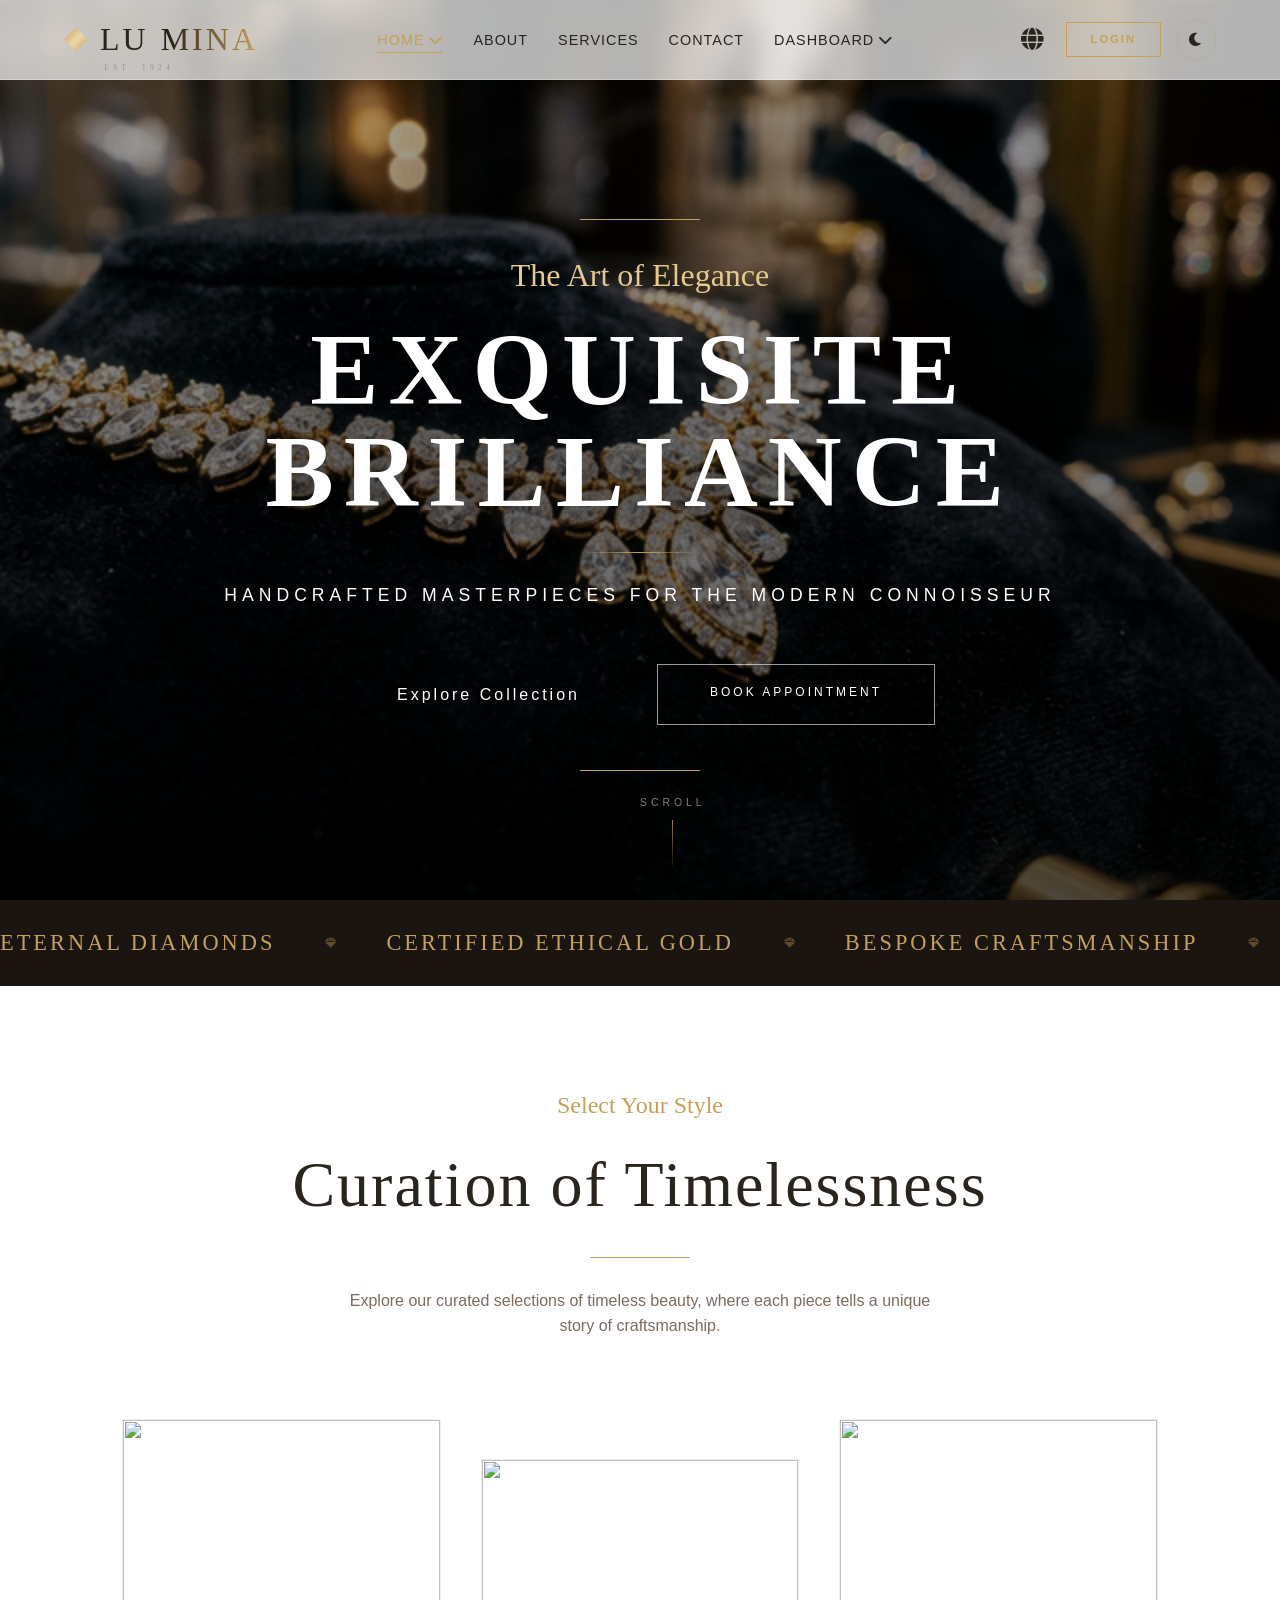
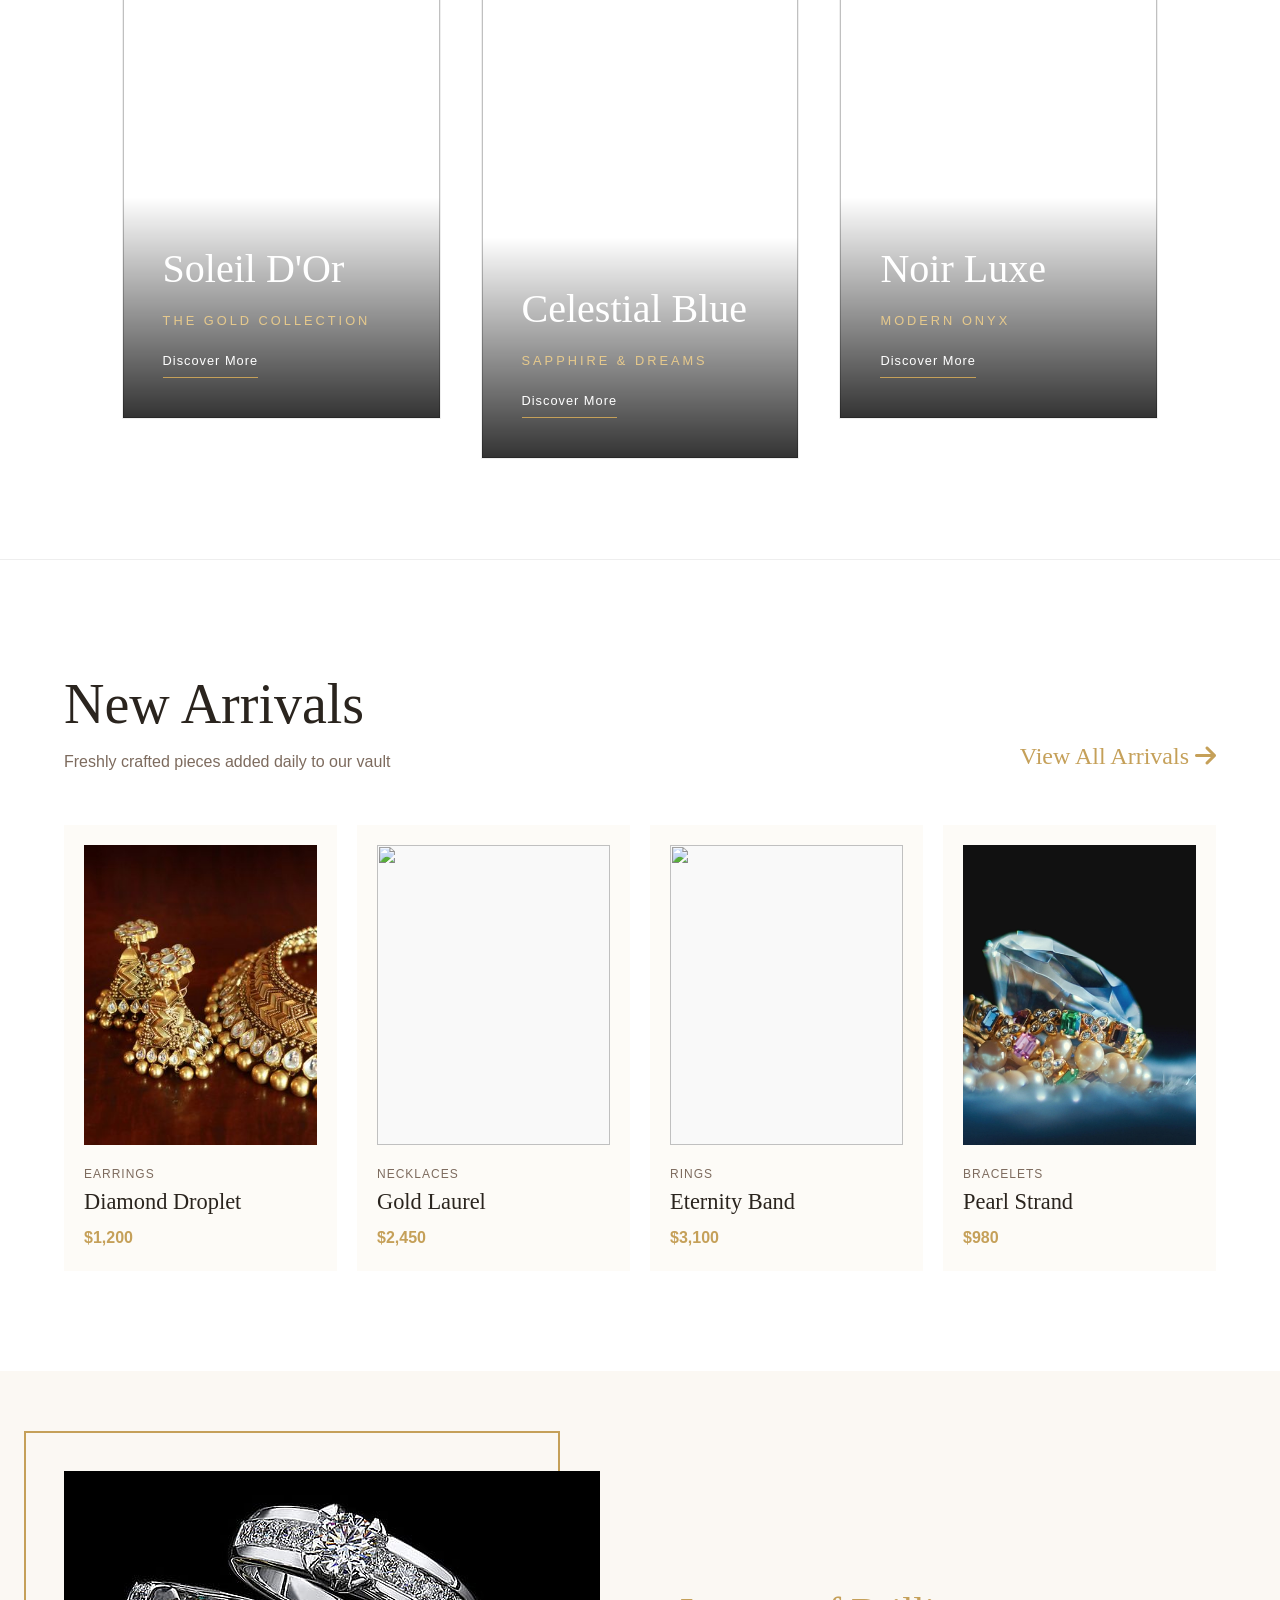
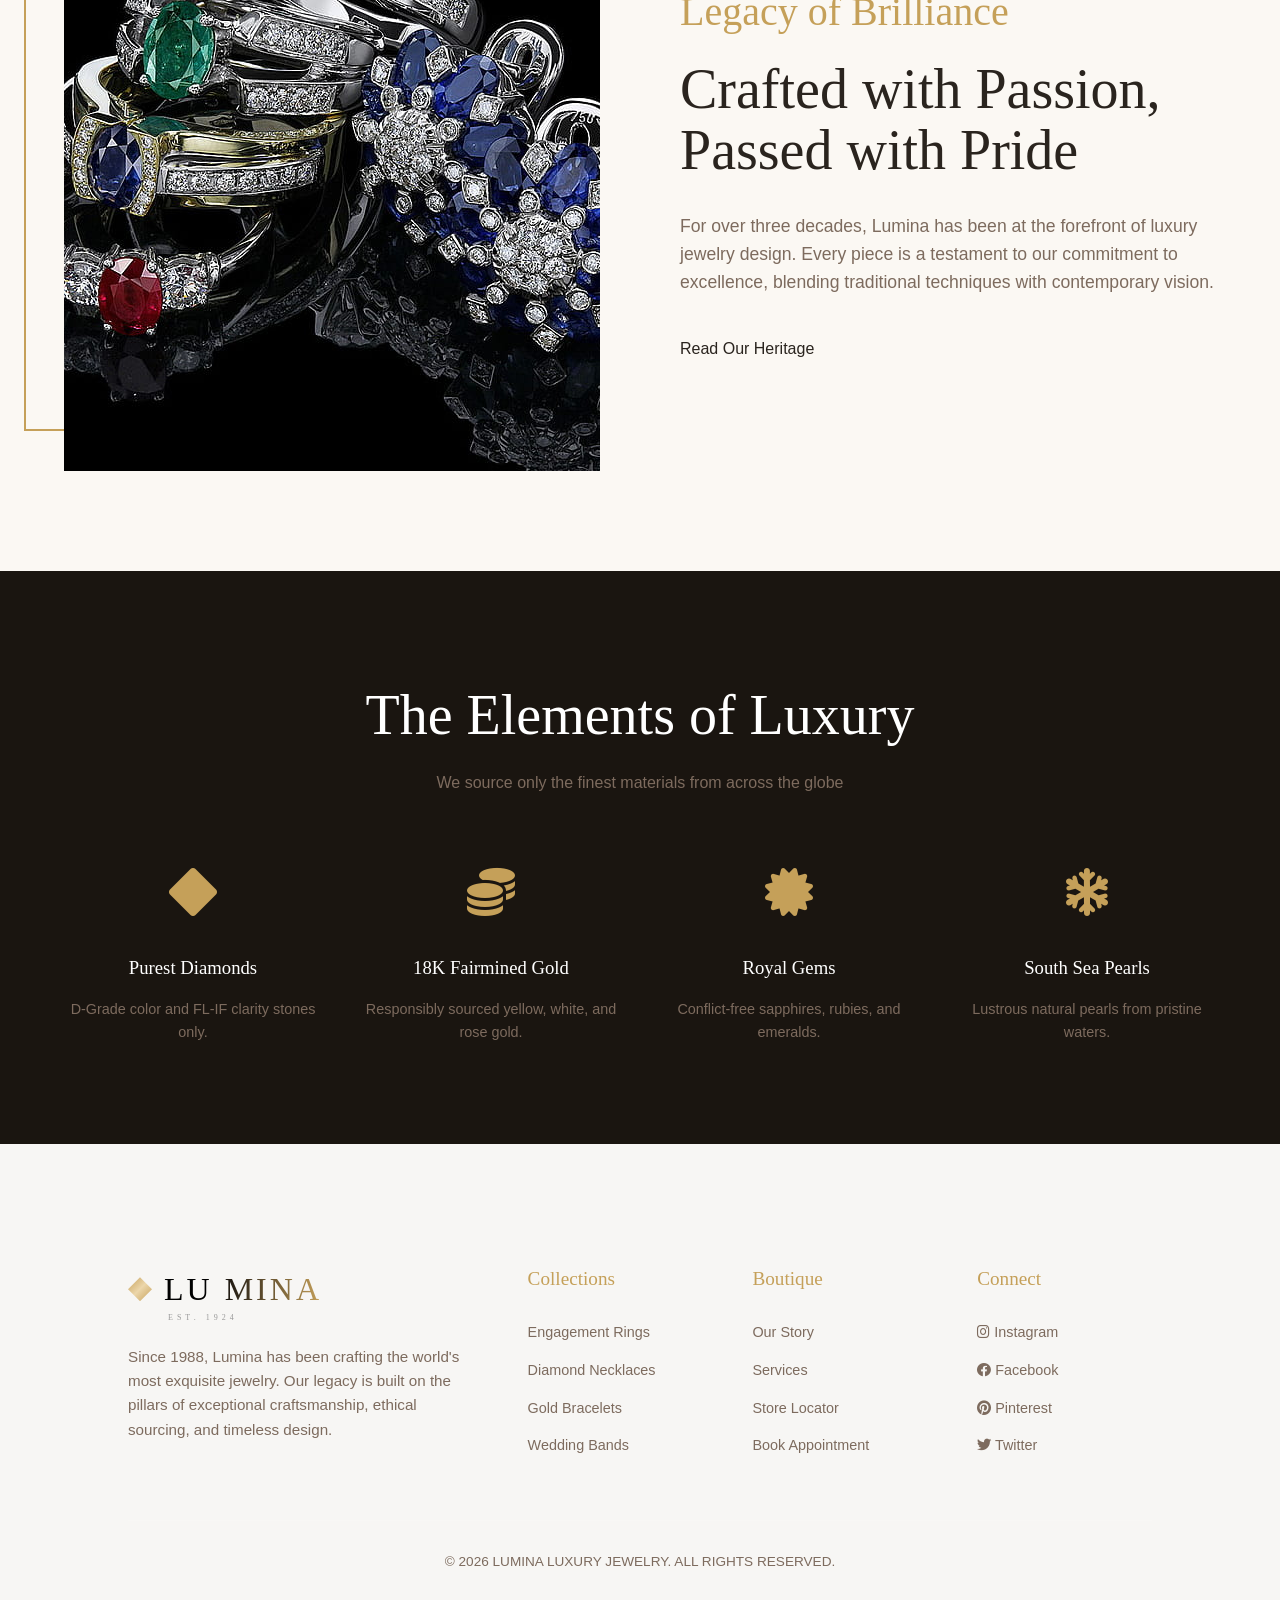
==== commit d1695cb0: "ff" ====
--- a/index.html
+++ b/index.html
@@ -670,314 +670,9 @@
             </div>
         </section>
 
-        <!-- SECTION 07: WHY CHOOSE US -->
-        <section id="stats" style="background: white;">
-            <div style="display: grid; grid-template-columns: repeat(4, 1fr); gap: 30px; text-align: center;">
-                <div class="reveal">
-                    <div class="stat-number serif" data-target="25" style="font-size: 4rem; color: var(--accent-gold);">
-                        0</div>
-                    <p style="text-transform: uppercase; letter-spacing: 2px; font-weight: 600;">Years of Trust</p>
-                </div>
-                <div class="reveal" style="--order: 1">
-                    <div class="stat-number serif" data-target="150"
-                        style="font-size: 4rem; color: var(--accent-gold);">0</div>
-                    <p style="text-transform: uppercase; letter-spacing: 2px; font-weight: 600;">Bespoke Designs</p>
-                </div>
-                <div class="reveal" style="--order: 2">
-                    <div class="stat-number serif" data-target="12" style="font-size: 4rem; color: var(--accent-gold);">
-                        0</div>
-                    <p style="text-transform: uppercase; letter-spacing: 2px; font-weight: 600;">Global Boutiques</p>
-                </div>
-                <div class="reveal" style="--order: 3">
-                    <div class="stat-number serif" data-target="980"
-                        style="font-size: 4rem; color: var(--accent-gold);">0</div>
-                    <p style="text-transform: uppercase; letter-spacing: 2px; font-weight: 600;">Happy Clients</p>
-                </div>
-            </div>
-        </section>
-
-
-
-        <!-- SECTION 10: BESTSELLERS -->
-        <section id="bestsellers" style="background: #fdfbf7;">
-            <div style="text-align: center; margin-bottom: 50px;">
-                <h2 class="reveal" style="font-size: 3.5rem;">Boutique Bestsellers</h2>
-                <p class="reveal">The pieces that have captured hearts worldwide</p>
-            </div>
-            <div style="display: grid; grid-template-columns: repeat(3, 1fr); grid-auto-rows: 250px; gap: 20px;">
-                <div class="reveal hover-zoom" style="grid-row: span 2; position: relative;">
-                    <img src="assets/j5.jpg" style="width: 100%; height: 100%; object-fit: cover;">
-                </div>
-                <div class="reveal hover-zoom" style="position: relative;">
-                    <img src="assets/j6.jpg" style="width: 100%; height: 100%; object-fit: cover;">
-                </div>
-                <div class="reveal hover-zoom" style="grid-row: span 2; position: relative;">
-                    <img src="assets/j7.jpg" style="width: 100%; height: 100%; object-fit: cover;">
-                </div>
-                <div class="reveal hover-zoom" style="position: relative;">
-                    <img src="assets/j9.jpg" style="width: 100%; height: 100%; object-fit: cover;">
-                </div>
-            </div>
-        </section>
-
-        <!-- SECTION 11: TESTIMONIALS -->
-        <section id="testimonials"
-            style="background: url('https://images.unsplash.com/photo-1518481612222-68bbe170304a?auto=format&fit=crop&q=80&w=1600') center/cover fixed; padding: 150px 0;">
-            <div
-                style="position: absolute; top: 0; left: 0; width: 100%; height: 100%; background: rgba(26, 21, 16, 0.6); backdrop-filter: blur(2px);">
-            </div>
-            <div class="reveal"
-                style="position: relative; z-index: 2; max-width: 900px; margin: 0 auto; background: rgba(255,255,255,0.05); backdrop-filter: blur(20px); -webkit-backdrop-filter: blur(20px); padding: 80px 60px; border: 1px solid rgba(255,255,255,0.1); border-radius: 20px; box-shadow: 0 40px 100px rgba(0,0,0,0.2); text-align: center; color: white;">
-                <i class="fas fa-quote-left"
-                    style="font-size: 3rem; color: var(--accent-gold); opacity: 0.6; margin-bottom: 40px; display: block;"></i>
-                <p
-                    style="font-size: 1.8rem; font-family: var(--font-serif); font-style: italic; margin-bottom: 40px; line-height: 1.4; letter-spacing: 0.5px;">
-                    "The attention to detail at Lumina is simply unparalleled. My engagement ring is a masterpiece that
-                    draws compliments every single day. Their service is as sparkling as their diamonds."</p>
-                <div style="width: 50px; height: 1px; background: var(--accent-gold); margin: 0 auto 30px;"></div>
-                <h4 style="font-size: 1.4rem; margin-bottom: 8px; letter-spacing: 2px; text-transform: uppercase;">Lady
-                    Eleanor Bennett</h4>
-                <p
-                    style="text-transform: uppercase; font-size: 0.8rem; letter-spacing: 3px; color: var(--accent-gold); font-weight: 500;">
-                    Loyal Client since 2012</p>
-            </div>
-        </section>
-
-        <!-- SECTION 12: GIFT FINDER TEASER -->
-        <section id="gift-finder" style="background: #fff;">
-            <div style="display: flex; align-items: center; border: 2px solid var(--accent-gold); padding: 50px;">
-                <div class="reveal-left" style="flex: 1; padding-right: 50px;">
-                    <h2 style="font-size: 3rem; margin-bottom: 20px;">The Perfect Gift Finder</h2>
-                    <p style="color: var(--text-muted); margin-bottom: 30px;">Not sure which piece suits your occasion?
-                        Take our 60-second quiz to find the ideal match for your loved one.</p>
-                    <div style="display: flex; gap: 20px; justify-content: space-between; flex-wrap: wrap;">
-                        <div>
-                            <p style="font-weight: 700; color: var(--accent-gold); font-size: 2rem;">01</p>
-                            <p style="font-size: 0.8rem; font-weight: 600;">Choose Occasion</p>
-                        </div>
-                        <div>
-                            <p style="font-weight: 700; color: var(--accent-gold); font-size: 2rem;">02</p>
-                            <p style="font-size: 0.8rem; font-weight: 600;">Select Style</p>
-                        </div>
-                        <div>
-                            <p style="font-weight: 700; color: var(--accent-gold); font-size: 2rem;">03</p>
-                            <p style="font-size: 0.8rem; font-weight: 600;">Get Result</p>
-                        </div>
-                    </div>
-                </div>
-                <div class="reveal-right"
-                    style="flex: 0.8; background: var(--secondary-bg); padding: 40px; color: white;">
-                    <h3 style="margin-bottom: 30px;">Start the Quiz</h3>
-                    <div style="margin-bottom: 20px;">
-                        <p style="margin-bottom: 10px; font-size: 0.9rem;">Who are you shopping for?</p>
-                        <div style="display: flex; gap: 10px; flex-wrap: wrap;">
-                            <label
-                                style="flex: 1; text-align: center; padding: 10px 15px; border: 1px solid rgba(255,255,255,0.2); font-size: 0.8rem; cursor: pointer;">Partner</label>
-                            <label
-                                style="flex: 1; text-align: center; padding: 10px 15px; border: 1px solid rgba(255,255,255,0.2); font-size: 0.8rem; cursor: pointer;">Self</label>
-                            <label
-                                style="flex: 1; text-align: center; padding: 10px 15px; border: 1px solid rgba(255,255,255,0.2); font-size: 0.8rem; cursor: pointer;">Parent</label>
-                        </div>
-                    </div>
-                    <a href="#" class="btn-gold" style="display: block; text-align: center; margin-top: 30px;">Next
-                        Step</a>
-                </div>
-            </div>
-        </section>
-
-        <!-- SECTION 13: PRESS & MEDIA -->
-        <section id="press"
-            style="padding: 60px 5%; background: var(--primary-bg); border-top: 1px solid #eee; border-bottom: 1px solid #eee;">
-            <div style="display: flex; justify-content: space-between; align-items: center; opacity: 0.6;">
-                <span class="reveal"
-                    style="font-family: var(--font-serif); font-size: 1.5rem; font-weight: 700; letter-spacing: 2px;">VOGUE</span>
-                <span class="reveal"
-                    style="--order: 1; font-family: var(--font-serif); font-size: 1.5rem; font-weight: 700; letter-spacing: 2px;">BAZAAR</span>
-                <span class="reveal"
-                    style="--order: 2; font-family: var(--font-serif); font-size: 1.5rem; font-weight: 700; letter-spacing: 2px;">ELLE</span>
-                <span class="reveal"
-                    style="--order: 3; font-family: var(--font-serif); font-size: 1.5rem; font-weight: 700; letter-spacing: 2px;">FORBES</span>
-                <span class="reveal"
-                    style="--order: 4; font-family: var(--font-serif); font-size: 1.5rem; font-weight: 700; letter-spacing: 2px;">GQ</span>
-            </div>
-        </section>
-
-        <!-- SECTION 14: LIMITED EDITION DROP -->
-        <section id="limited-drop"
-            style="background: var(--secondary-bg); color: white; display: flex; gap: 80px; align-items: center;">
-            <div class="reveal-left" style="flex: 1;">
-                <span class="accent-font" style="font-size: 2rem; color: var(--accent-gold);">Coming Soon</span>
-                <h2 style="font-size: 4rem; margin-bottom: 25px;">Midnight Orchid Collection</h2>
-                <p style="color: var(--text-muted); margin-bottom: 40px;">A strictly limited drop of 50 serialized
-                    pieces featuring rare black diamonds and dark rhodium gold. Reserve your spot in the vault.</p>
-
-                <!-- Countdown -->
-                <div id="countdown-timer" style="display: flex; gap: 20px; margin-bottom: 40px;">
-                    <div style="text-align: center;">
-                        <span id="days"
-                            style="display: block; font-size: 3rem; font-family: var(--font-serif); color: var(--accent-gold);">30</span>
-                        <span
-                            style="font-size: 0.7rem; text-transform: uppercase; letter-spacing: 2px; color: var(--text-muted);">Days</span>
-                    </div>
-                    <div style="text-align: center;">
-                        <span id="hours"
-                            style="display: block; font-size: 3rem; font-family: var(--font-serif); color: var(--accent-gold);">00</span>
-                        <span
-                            style="font-size: 0.7rem; text-transform: uppercase; letter-spacing: 2px; color: var(--text-muted);">Hours</span>
-                    </div>
-                    <div style="text-align: center;">
-                        <span id="mins"
-                            style="display: block; font-size: 3rem; font-family: var(--font-serif); color: var(--accent-gold);">00</span>
-                        <span
-                            style="font-size: 0.7rem; text-transform: uppercase; letter-spacing: 2px; color: var(--text-muted);">Mins</span>
-                    </div>
-                    <div style="text-align: center;">
-                        <span id="secs"
-                            style="display: block; font-size: 3rem; font-family: var(--font-serif); color: var(--accent-gold);">00</span>
-                        <span
-                            style="font-size: 0.7rem; text-transform: uppercase; letter-spacing: 2px; color: var(--text-muted);">Secs</span>
-                    </div>
-                </div>
-
-                <a href="#" class="btn-gold" style="border: 1px solid var(--accent-gold); background: transparent;">Join
-                    the Waiting List</a>
-            </div>
-            <div class="reveal-right" style="flex: 0.8; height: 600px; background: #222;">
-                <img src="https://images.unsplash.com/photo-1599643478518-a784e5dc4c8f?auto=format&fit=crop&q=80&w=800"
-                    style="width: 100%; height: 100%; object-fit: cover; opacity: 0.8;">
-            </div>
-        </section>
-
-        <!-- SECTION 15: INSTAGRAM GALLERY -->
-        <section id="instagram">
-            <div style="text-align: center; margin-bottom: 50px;">
-                <h3 class="accent-font" style="font-size: 2rem;">Shop the Feed</h3>
-                <h2 style="font-size: 3rem;">Lumina on Instagram</h2>
-            </div>
-            <div style="display: grid; grid-template-columns: repeat(5, 1fr); gap: 10px;">
-                <div class="reveal hover-zoom" style="height: 250px;"><img
-                        src="https://images.unsplash.com/photo-1626784215021-2e39ccf971cd?auto=format&fit=crop&q=80&w=400"
-                        style="width: 100%; height: 100%; object-fit: cover;"></div>
-                <div class="reveal hover-zoom" style="height: 250px; --order: 1"><img src="assets/j10.jpg"
-                        style="width: 100%; height: 100%; object-fit: cover;"></div>
-                <div class="reveal hover-zoom" style="height: 250px; --order: 2"><img src="assets/j4.avif"
-                        style="width: 100%; height: 100%; object-fit: cover;"></div>
-                <div class="reveal hover-zoom" style="height: 250px; --order: 3"><img
-                        src="https://images.unsplash.com/photo-1601121141461-9d6647bca1ed?auto=format&fit=crop&q=80&w=400"
-                        style="width: 100%; height: 100%; object-fit: cover;"></div>
-                <div class="reveal hover-zoom" style="height: 250px; --order: 4"><img
-                        src="https://images.unsplash.com/photo-1605100804763-247f67b3557e?auto=format&fit=crop&q=80&w=400"
-                        style="width: 100%; height: 100%; object-fit: cover;"></div>
-            </div>
-        </section>
-
-        <!-- SECTION 16: OUR DESIGNERS -->
-        <section id="designers" style="background: #fbf8f3;">
-            <div style="text-align: center; margin-bottom: 60px;">
-                <h2 class="reveal" style="font-size: 3.5rem;">The Visionaries</h2>
-                <p class="reveal">Meet the artists behind our most iconic creations</p>
-            </div>
-            <div style="display: grid; grid-template-columns: repeat(3, 1fr); gap: 50px;">
-                <div class="reveal" style="text-align: center;">
-                    <div style="width: 250px; height: 350px; background: #eee; margin: 0 auto 30px; overflow: hidden;">
-                        <img src="https://images.unsplash.com/photo-1544005313-94ddf0286df2?auto=format&fit=crop&q=80&w=400"
-                            style="width: 100%; height: 100%; object-fit: cover; filter: grayscale(100%);">
-                    </div>
-                    <h4 style="font-size: 1.5rem;">Sarianna Rossi</h4>
-                    <p
-                        style="color: var(--accent-gold); text-transform: uppercase; font-size: 0.75rem; letter-spacing: 2px;">
-                        Lead Creative Director</p>
-                </div>
-                <div class="reveal" style="text-align: center; --order: 1">
-                    <div style="width: 250px; height: 350px; background: #eee; margin: 0 auto 30px; overflow: hidden;">
-                        <img src="https://images.unsplash.com/photo-1519085360753-af0119f7cbe7?auto=format&fit=crop&q=80&w=400"
-                            style="width: 100%; height: 100%; object-fit: cover; filter: grayscale(100%);">
-                    </div>
-                    <h4 style="font-size: 1.5rem;">Julian Vane</h4>
-                    <p
-                        style="color: var(--accent-gold); text-transform: uppercase; font-size: 0.75rem; letter-spacing: 2px;">
-                        Master Gemologist</p>
-                </div>
-                <div class="reveal" style="text-align: center; --order: 2">
-                    <div style="width: 250px; height: 350px; background: #eee; margin: 0 auto 30px; overflow: hidden;">
-                        <img src="https://images.unsplash.com/photo-1573496359142-b8d87734a5a2?auto=format&fit=crop&q=80&w=400"
-                            style="width: 100%; height: 100%; object-fit: cover; filter: grayscale(100%);">
-                    </div>
-                    <h4 style="font-size: 1.5rem;">Elena Thorne</h4>
-                    <p
-                        style="color: var(--accent-gold); text-transform: uppercase; font-size: 0.75rem; letter-spacing: 2px;">
-                        Bespoke Artisan</p>
-                </div>
-            </div>
-        </section>
-
-        <!-- SECTION 17: TRUST & CERTIFICATES -->
-        <section id="trust" style="background: white; padding: 60px 5%;">
-            <div
-                style="display: flex; justify-content: space-around; align-items: center; border-top: 1px solid #eee; border-bottom: 1px solid #eee; padding: 40px 0;">
-                <div class="reveal" style="text-align: center;">
-                    <i class="fas fa-shield-alt"
-                        style="font-size: 2.5rem; color: var(--accent-gold); margin-bottom: 15px;"></i>
-                    <p style="font-weight: 600; font-size: 0.8rem; letter-spacing: 1px;">Insured Shipping</p>
-                </div>
-                <div class="reveal" style="text-align: center; --order: 1">
-                    <i class="fas fa-certificate"
-                        style="font-size: 2.5rem; color: var(--accent-gold); margin-bottom: 15px;"></i>
-                    <p style="font-weight: 600; font-size: 0.8rem; letter-spacing: 1px;">GIA Certified</p>
-                </div>
-                <div class="reveal" style="text-align: center; --order: 2">
-                    <i class="fas fa-award"
-                        style="font-size: 2.5rem; color: var(--accent-gold); margin-bottom: 15px;"></i>
-                    <p style="font-weight: 600; font-size: 0.8rem; letter-spacing: 1px;">Lifetime Warranty</p>
-                </div>
-                <div class="reveal" style="text-align: center; --order: 3">
-                    <i class="fas fa-hand-holding-heart"
-                        style="font-size: 2.5rem; color: var(--accent-gold); margin-bottom: 15px;"></i>
-                    <p style="font-weight: 600; font-size: 0.8rem; letter-spacing: 1px;">Responsible Sourcing</p>
-                </div>
-            </div>
-        </section>
-
-        <!-- SECTION 18: NEWSLETTER / LOYALTY -->
-        <section id="newsletter" style="padding: 0; background: var(--secondary-bg); display: flex;">
-            <div class="reveal-left" style="flex: 1; padding: 100px 5%; color: white;">
-                <h3 class="accent-font" style="font-size: 2.5rem; color: var(--accent-gold);">Join the Vault</h3>
-                <h2 style="font-size: 3rem; margin-bottom: 25px;">Insider Access</h2>
-                <p style="color: var(--text-muted); margin-bottom: 40px;">Receive early access to limited collections,
-                    boutique event invitations, and bespoke styling tips.</p>
-                <div style="display: flex;">
-                    <input type="email" placeholder="Email Address"
-                        style="background: transparent; border: none; border-bottom: 1px solid rgba(255,255,255,0.2); color: white; padding: 10px; flex: 1; outline: none;">
-                    <button class="btn-gold" style="padding: 10px 30px;">Subscribe</button>
-                </div>
-            </div>
-            <div class="reveal-right"
-                style="flex: 1; background: url('https://images.unsplash.com/photo-1573866926487-a1865558a9cf?auto=format&fit=crop&q=80&w=1000') center/cover;">
-            </div>
-        </section>
-
-        <!-- SECTION 19: STORE LOCATOR -->
-        <section id="locator">
-            <div style="text-align: center; margin-bottom: 60px;">
-                <h2 class="reveal" style="font-size: 3.5rem;">Visit Our Boutiques</h2>
-                <p class="reveal">Experience the brilliance in person at our worldwide locations</p>
-            </div>
-            <div class="reveal" style="height: 500px; background: #eee; position: relative;">
-                <!-- Placeholder for map -->
-                <div
-                    style="position: absolute; top: 0; left: 0; width: 100%; height: 100%; background: url('https://images.unsplash.com/photo-1526778548025-fa2f459cd5c1?auto=format&fit=crop&q=80&w=1600') center/cover; filter: grayscale(100%) brightness(0.9);">
-                </div>
-                <div
-                    style="position: absolute; top: 50%; left: 50%; transform: translate(-50%, -50%); text-align: center; background: white; padding: 40px; box-shadow: 0 20px 40px rgba(0,0,0,0.1);">
-                    <h4 style="font-size: 1.5rem; margin-bottom: 10px;">Flagship Boutique</h4>
-                    <p style="font-size: 0.9rem; color: var(--text-muted); margin-bottom: 20px;">742 Fifth Avenue, New
-                        York, NY</p>
-                    <a href="#" class="btn-gold" style="padding: 10px 25px;">Book a Visit</a>
-                </div>
-            </div>
-        </section>
-
-        <!-- SECTION 20: FOOTER -->
+    </main>
+
+    <!-- SECTION 20: FOOTER -->
         <footer style="background: var(--primary-bg); padding: 120px 10% 60px; color: var(--text-dark);">
             <div class="footer-grid">
                 <div class="footer-brand">
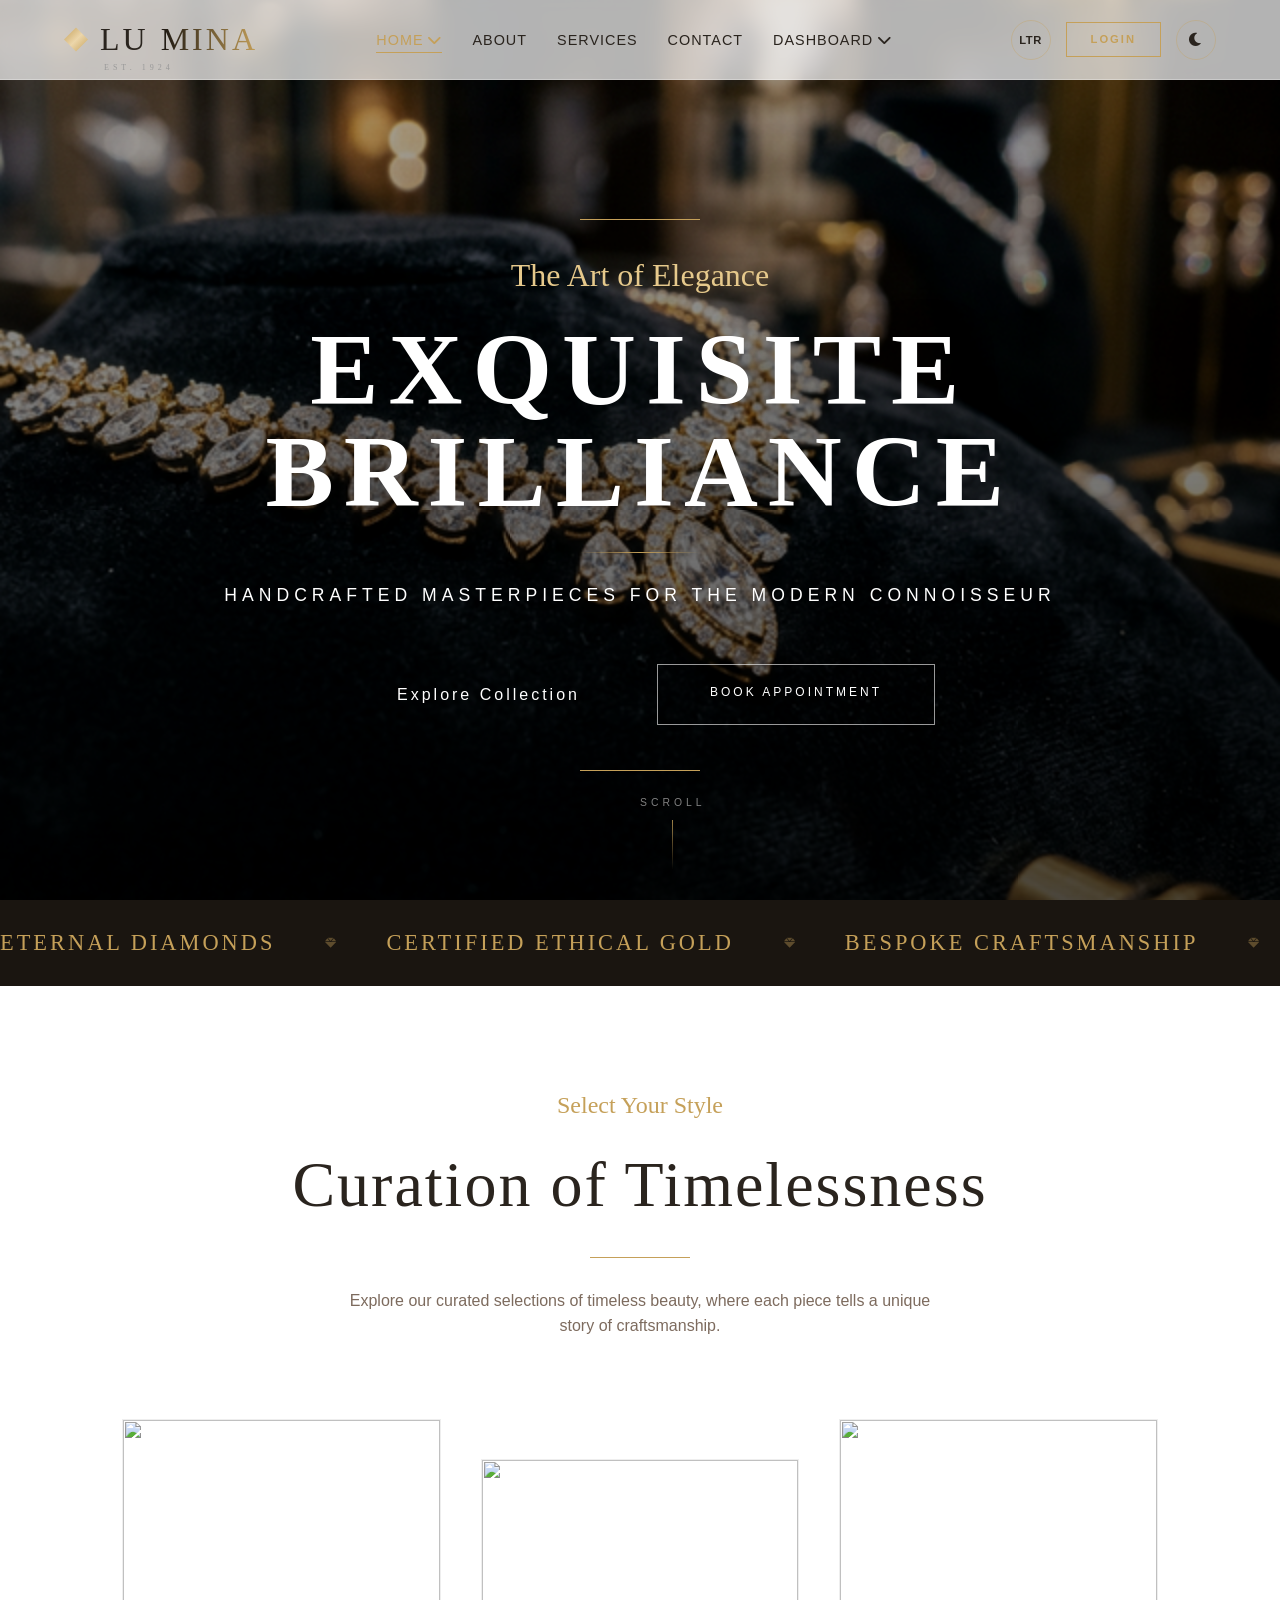
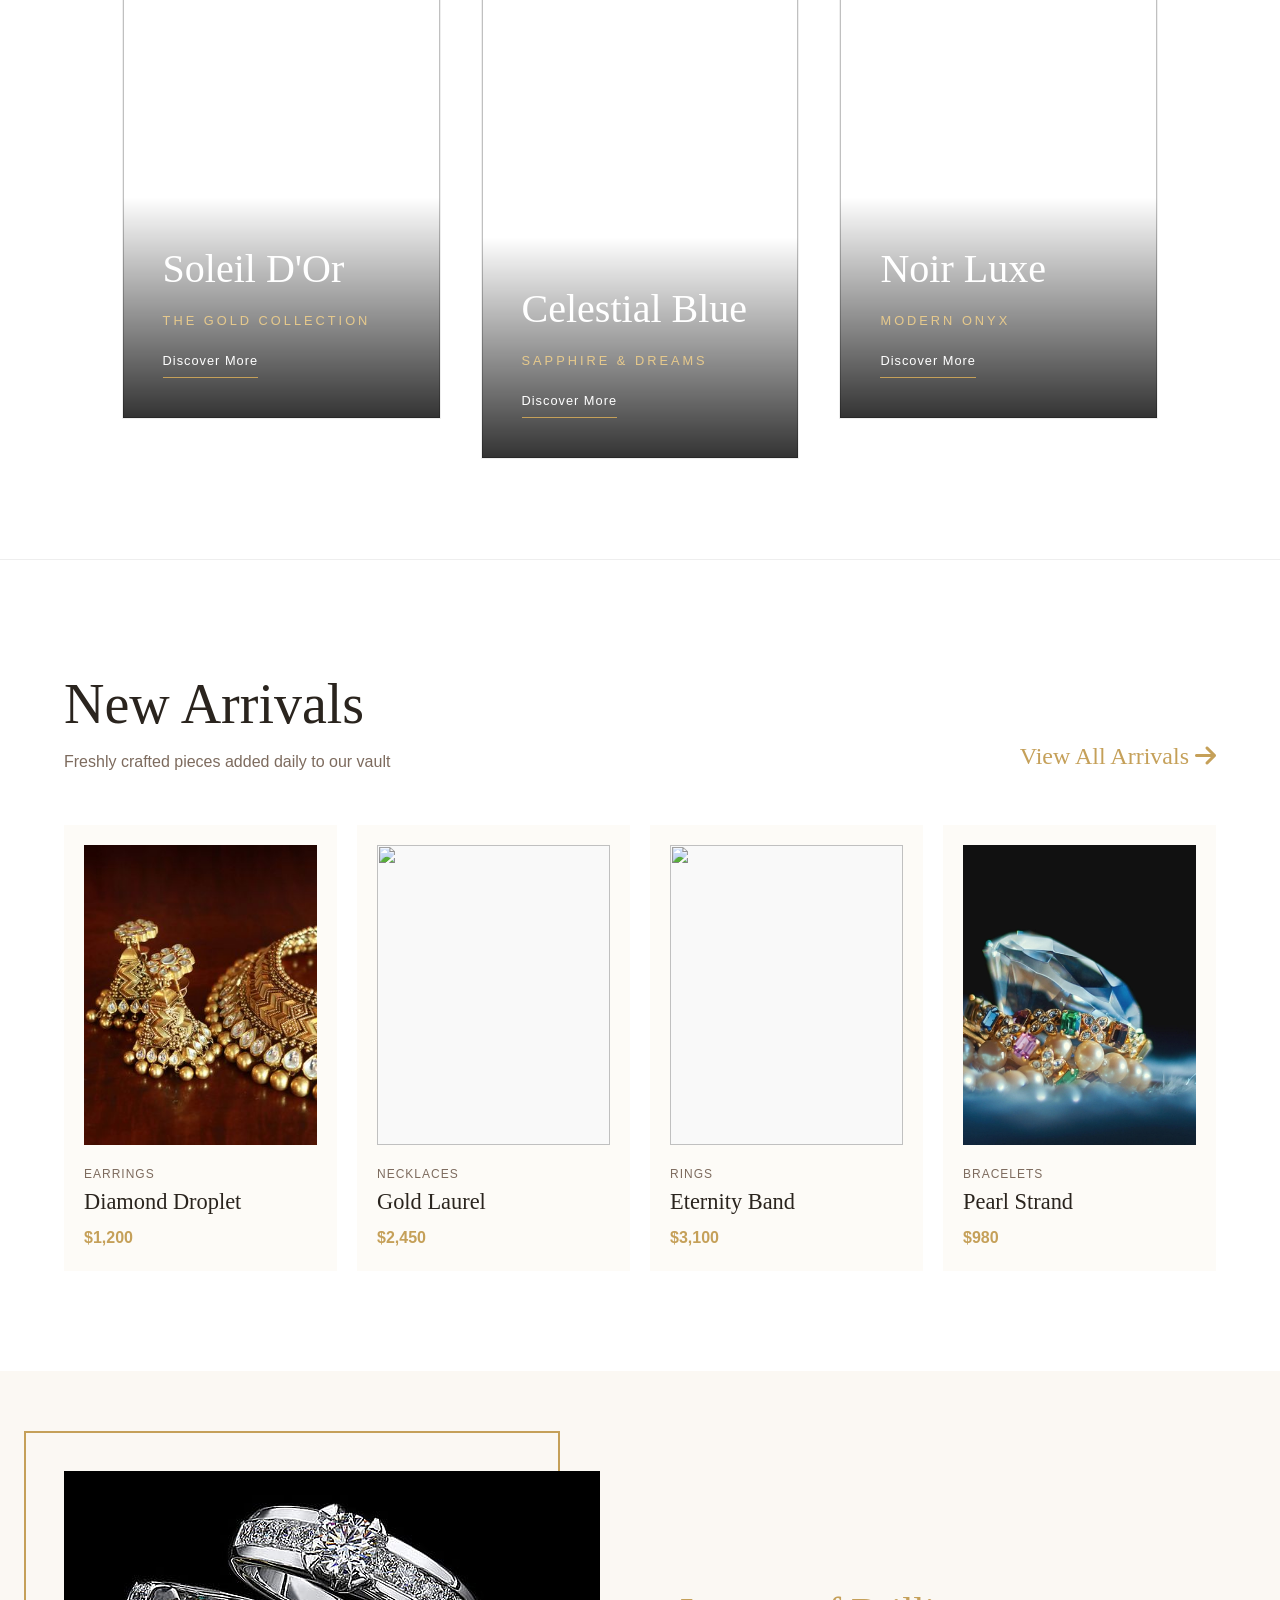
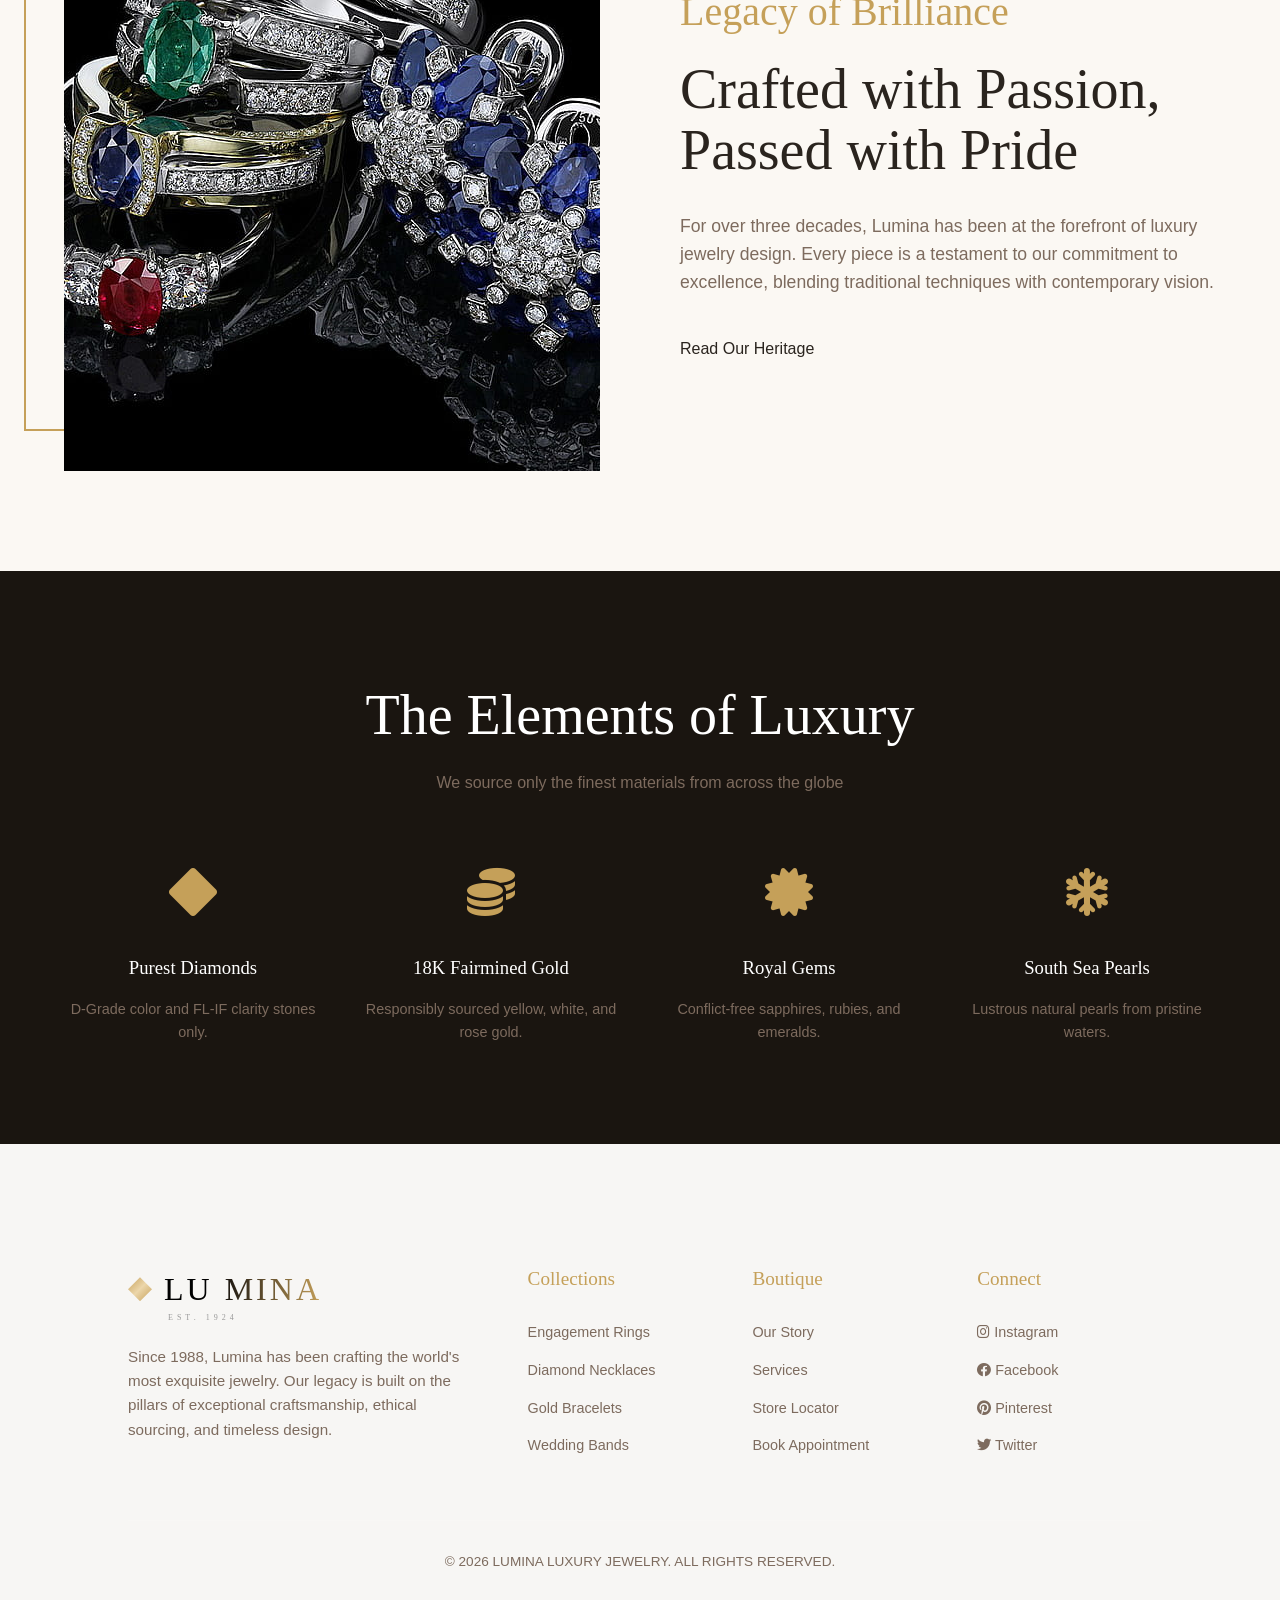
==== commit bdb01f77: "hdjkwfhjf" ====
--- a/index.html
+++ b/index.html
@@ -57,15 +57,11 @@
 
         <div class="header-utils">
             <div class="desktop-only">
-                <div class="globe-icon" title="Global">
-                    <i class="fas fa-globe"></i>
-                </div>
+                <button class="lang-toggle" title="Toggle RTL/LTR">LTR</button>
             </div>
             <a href="login.html" class="login-btn desktop-only">Login</a>
             <div class="mobile-globe">
-                <div class="globe-icon" title="Toggle RTL/LTR">
-                    <i class="fas fa-globe"></i>
-                </div>
+                <button class="lang-toggle" title="Toggle RTL/LTR">LTR</button>
             </div>
             <button class="theme-toggle" id="theme-toggle" aria-label="Toggle dark/light mode" title="Toggle theme">
                 <i class="fas fa-moon icon-moon"></i>
--- a/css/theme.css
+++ b/css/theme.css
@@ -25,6 +25,40 @@
     overflow: hidden;
 }
 
+.lang-toggle {
+    display: flex;
+    align-items: center;
+    justify-content: center;
+    width: 40px;
+    height: 40px;
+    border-radius: 50%;
+    border: 1px solid rgba(197, 160, 89, 0.35);
+    background: transparent;
+    cursor: pointer;
+    transition: background 0.3s ease, border-color 0.3s ease, transform 0.3s ease, box-shadow 0.3s ease;
+    -webkit-tap-highlight-color: transparent;
+    touch-action: manipulation;
+    flex-shrink: 0;
+    font-size: 0.7rem;
+    font-weight: 700;
+    color: var(--text-dark, #1a1510);
+    text-transform: uppercase;
+    letter-spacing: 0.5px;
+    font-family: var(--font-sans, sans-serif);
+}
+
+html.dark-mode .lang-toggle {
+    color: #f0e8dc;
+    border-color: rgba(197, 160, 89, 0.4);
+}
+
+.lang-toggle:hover {
+    border-color: var(--accent-gold);
+    background: rgba(197, 160, 89, 0.1);
+    transform: scale(1.08);
+    box-shadow: 0 0 12px rgba(197, 160, 89, 0.25);
+}
+
 .theme-toggle i {
     font-size: 0.95rem;
     color: var(--text-dark);
@@ -72,6 +106,17 @@
 }
 
 html.dark-mode .theme-toggle:hover {
+    background: rgba(245, 200, 66, 0.15);
+    box-shadow: 0 0 12px rgba(245, 200, 66, 0.3);
+}
+
+html.dark-mode .lang-toggle {
+    border-color: rgba(245, 200, 66, 0.4);
+    background: rgba(245, 200, 66, 0.06);
+    color: #f0e8dc;
+}
+
+html.dark-mode .lang-toggle:hover {
     background: rgba(245, 200, 66, 0.15);
     box-shadow: 0 0 12px rgba(245, 200, 66, 0.3);
 }
@@ -503,19 +548,15 @@
 }
 
 /* Icons for Light Sidebar (Default) */
-.sidebar .theme-toggle .icon-moon,
-.sidebar #langToggle i {
+.sidebar .theme-toggle .icon-moon {
     color: #2a241e !important;
     opacity: 1 !important;
 }
 
 /* Icons for Dark Sidebar */
 .admin-body .sidebar .theme-toggle .icon-moon,
-.admin-body .sidebar #adminLangToggle i,
 html.dark-mode .sidebar .theme-toggle .icon-moon,
-html.dark-mode .sidebar .theme-toggle .icon-sun,
-html.dark-mode .sidebar #langToggle i,
-html.dark-mode .sidebar #adminLangToggle i {
+html.dark-mode .sidebar .theme-toggle .icon-sun {
     color: #f0e8dc !important;
     opacity: 1 !important;
 }
@@ -539,8 +580,7 @@
     box-shadow: 0 0 12px rgba(197, 160, 89, 0.2) !important;
 }
 
-.sidebar #langToggle, 
-.sidebar #adminLangToggle {
+.sidebar .lang-toggle {
     width: 44px !important;
     height: 44px !important;
     display: flex !important;
@@ -551,19 +591,27 @@
     border: 1px solid rgba(0, 0, 0, 0.1) !important;
     padding: 0 !important;
     flex: none !important;
-}
-
-.admin-body .sidebar #adminLangToggle,
-html.dark-mode .sidebar #langToggle,
-html.dark-mode .sidebar #adminLangToggle {
+    font-size: 0.75rem !important;
+    color: #2a241e !important;
+}
+
+.admin-body .sidebar .lang-toggle,
+html.dark-mode .sidebar .lang-toggle {
     background: rgba(255, 255, 255, 0.05) !important;
     border: 1px solid rgba(197, 160, 89, 0.3) !important;
-}
-
-.sidebar #langToggle:hover, 
-.sidebar #adminLangToggle:hover {
+    color: #f0e8dc !important;
+}
+
+.sidebar .lang-toggle:hover {
     background: rgba(197, 160, 89, 0.12) !important;
     border-color: var(--accent-gold) !important;
+}
+
+/* Adjusting sidebar lang toggle for the new text-based style */
+.sidebar .lang-toggle {
+    width: 44px !important;
+    height: 44px !important;
+    font-size: 0.75rem !important;
 }
 
 /* ════════════════════════════════════════════════
